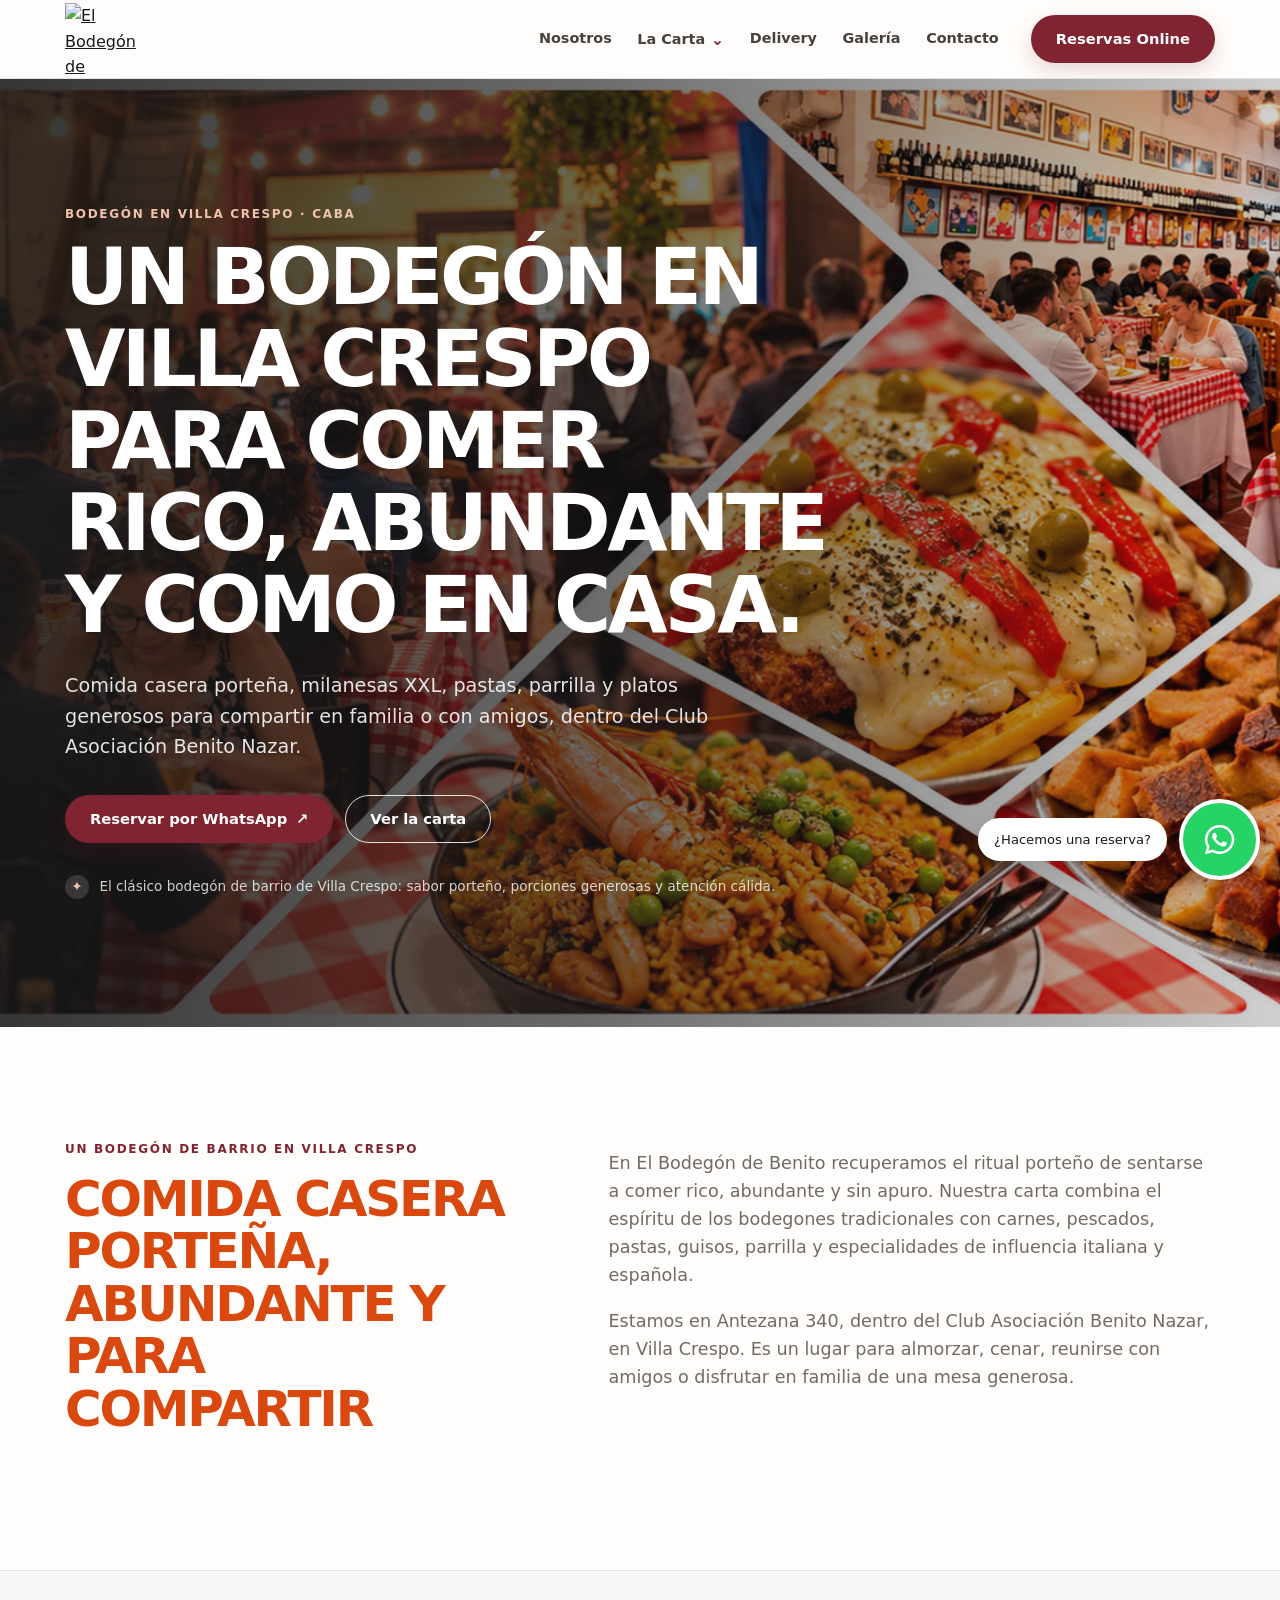
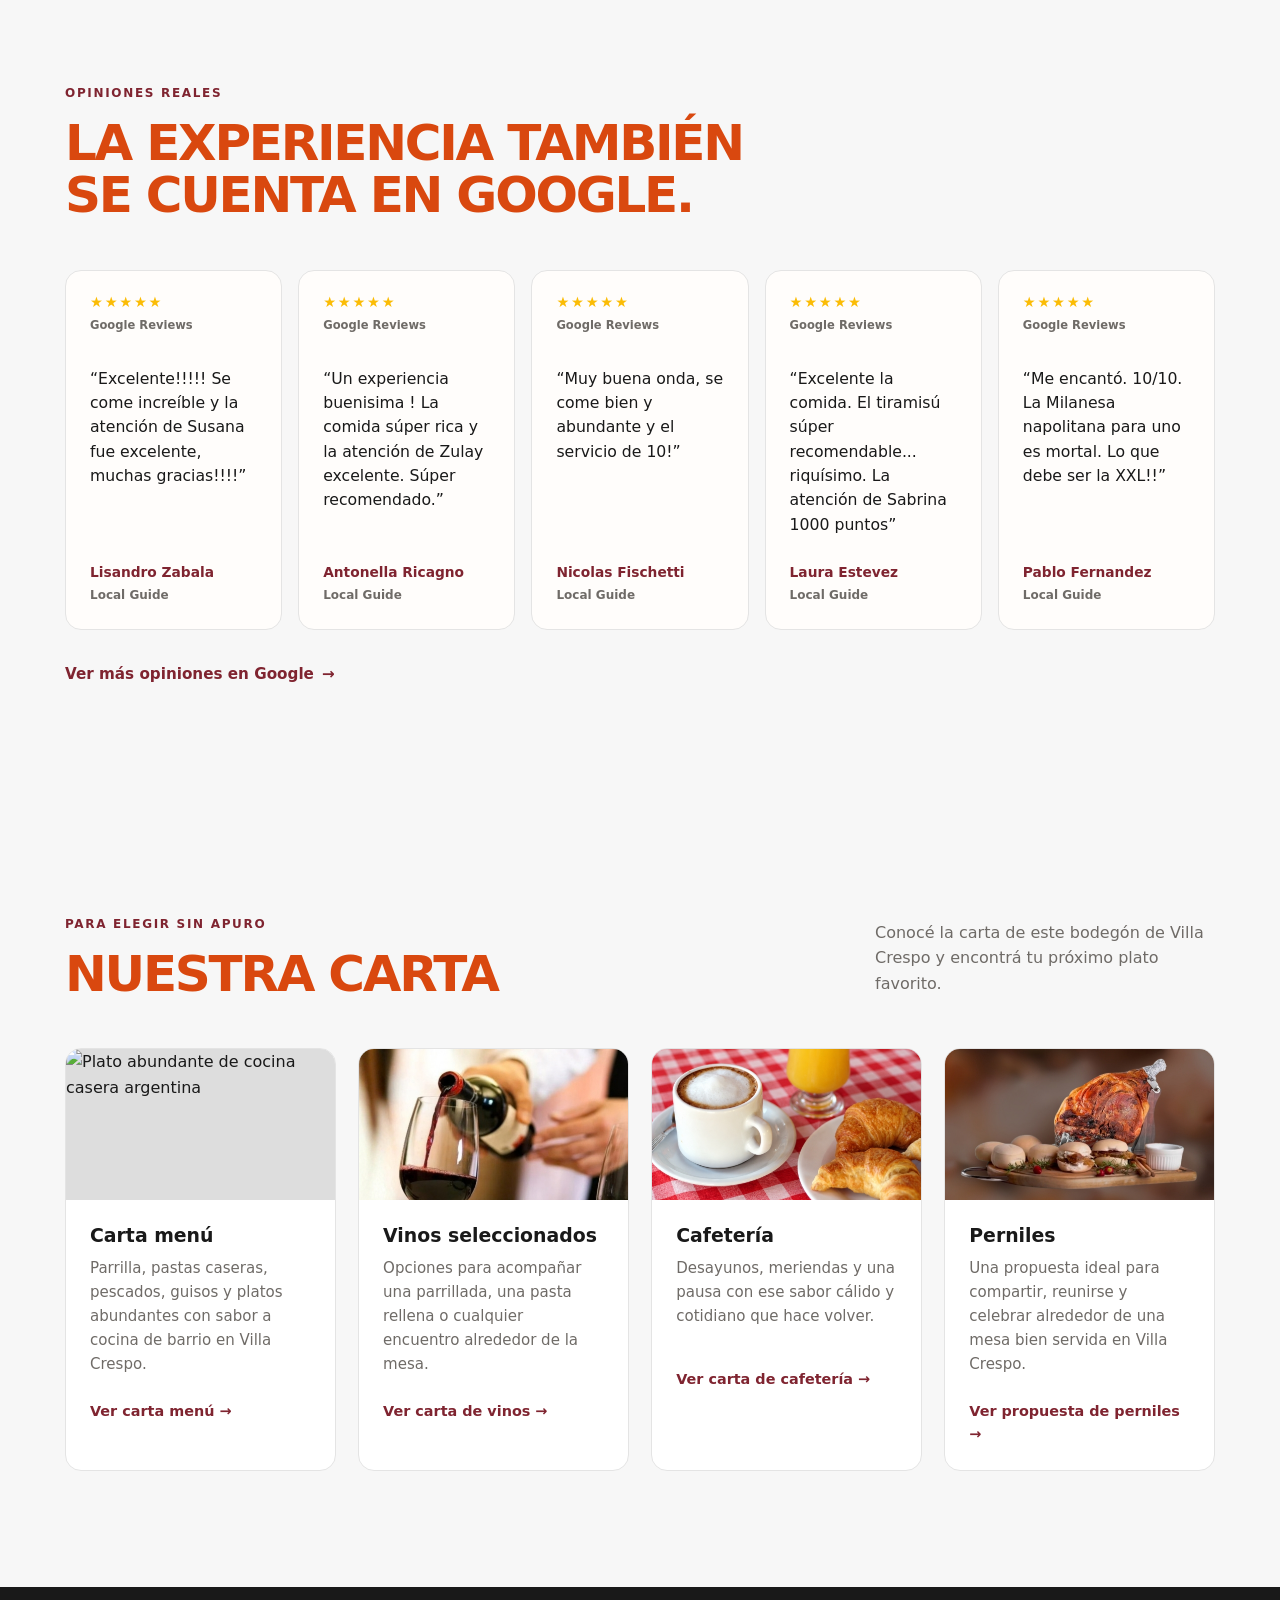
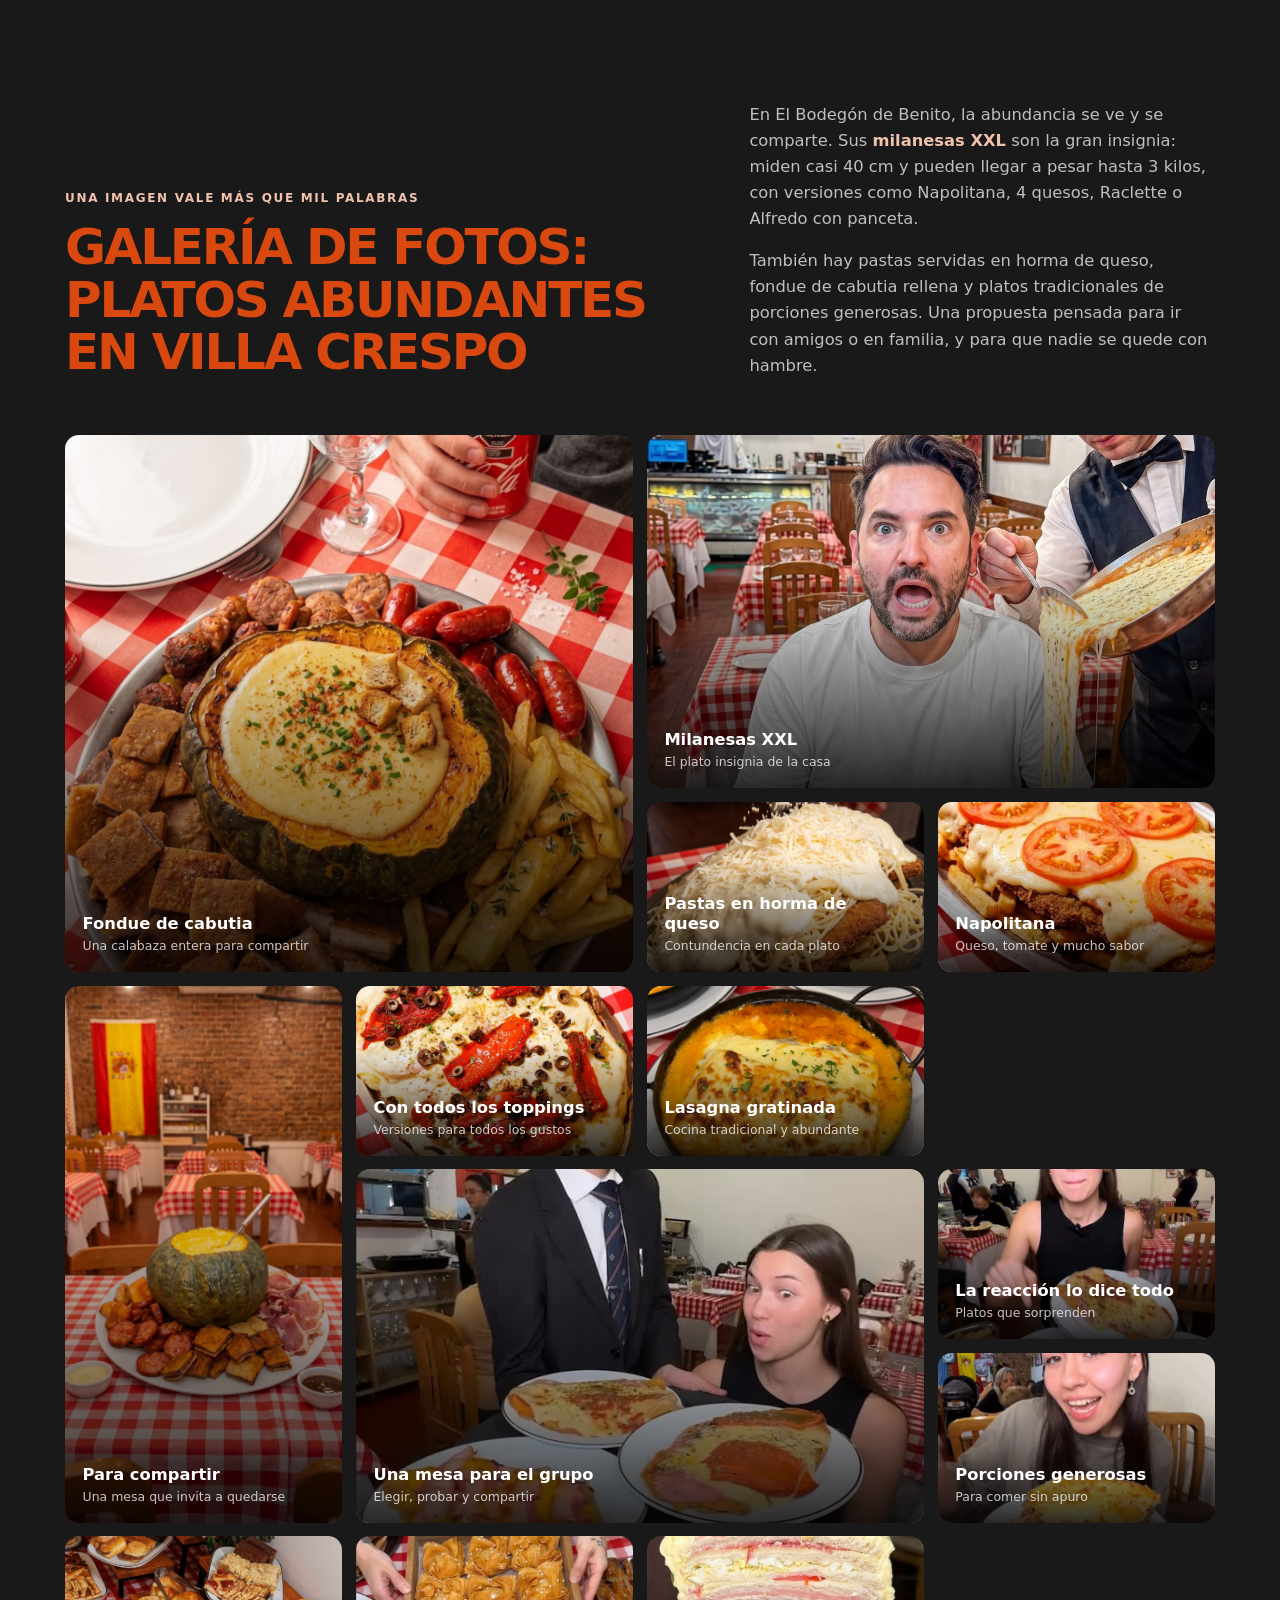
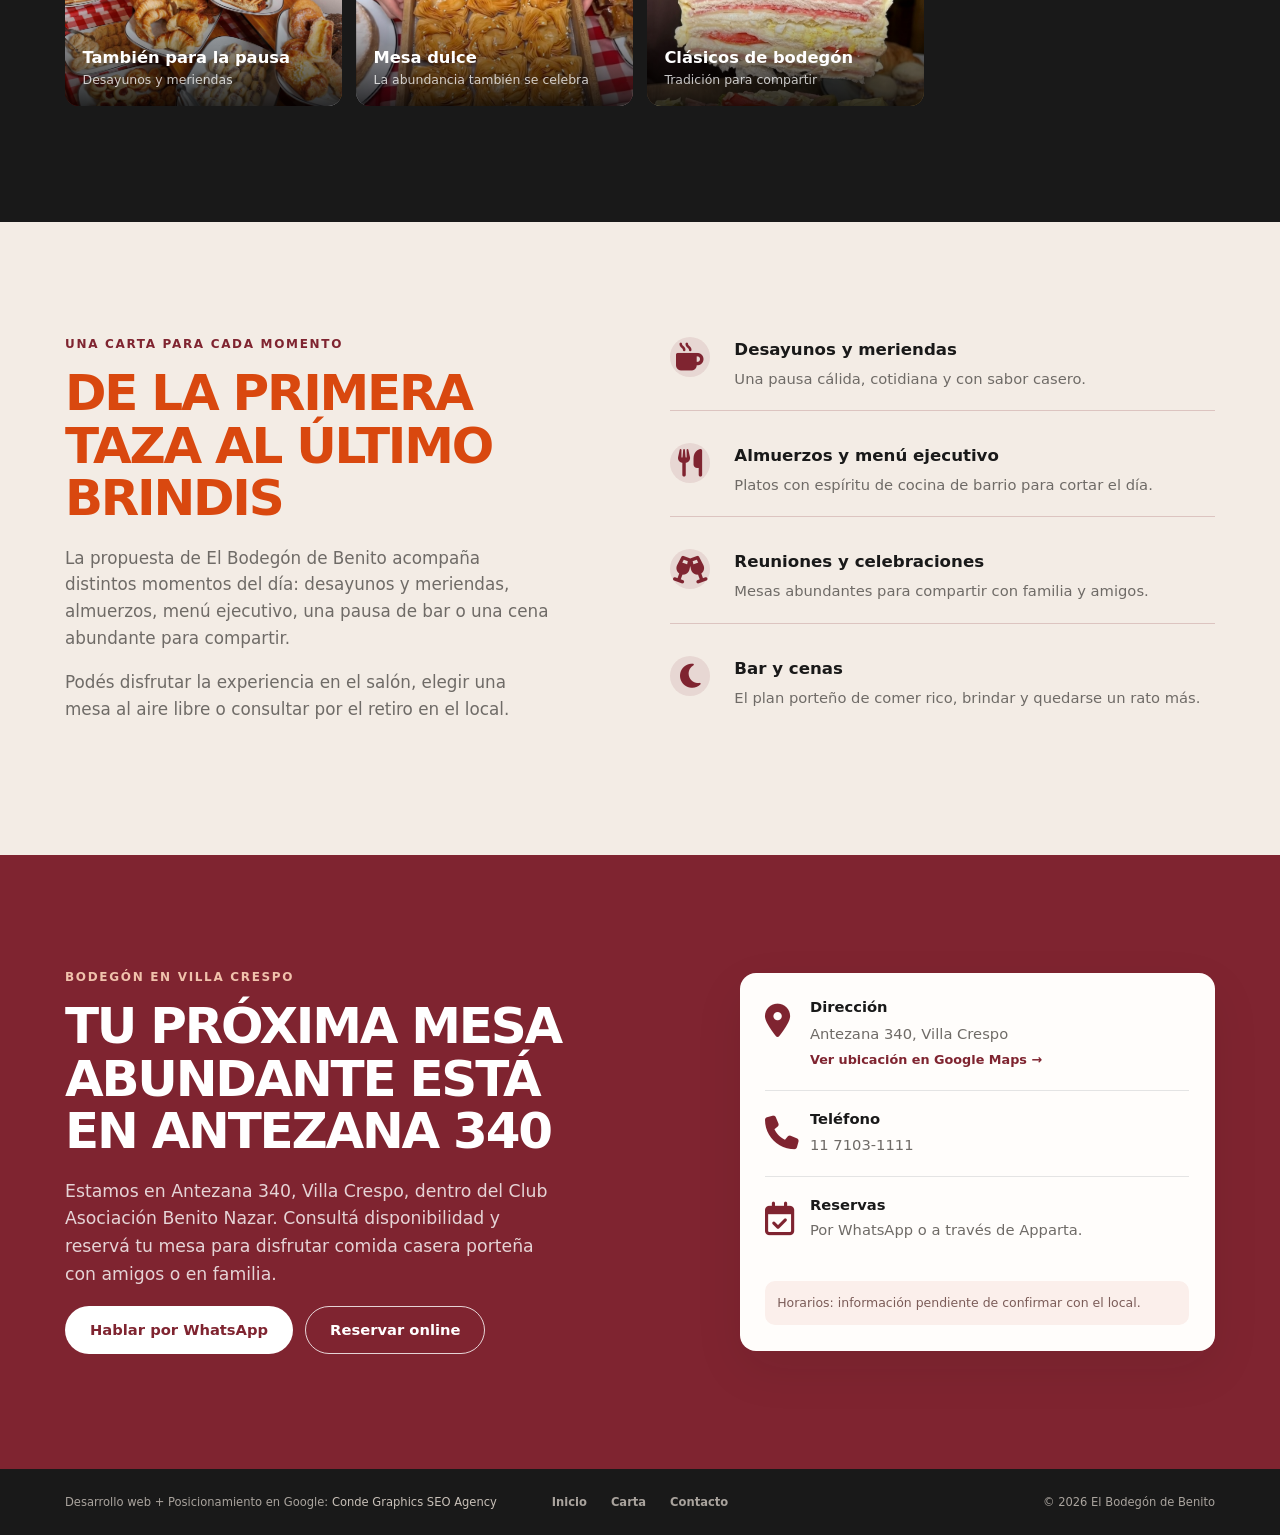
==== index.html @ 40b26fbc "Refine WhatsApp widget icons and footer credits" ====
<!doctype html>
<html lang="es-AR">
<head>
  <meta charset="utf-8">
  <meta name="viewport" content="width=device-width, initial-scale=1">
  <title>Bodegón en Villa Crespo | Cocina porteña | El Bodegón de Benito</title>
  <meta name="description" content="Bodegón en Villa Crespo con comida casera porteña, milanesas XXL, parrilla, pastas y platos abundantes para compartir. Reservá tu mesa.">
  <meta name="robots" content="index, follow">
  <link rel="canonical" href="https://elbodegondebenito.com/">
  <meta property="og:type" content="restaurant">
  <meta property="og:locale" content="es_AR">
  <meta property="og:title" content="El Bodegón de Benito | Bodegón en Villa Crespo">
  <meta property="og:description" content="Comida casera porteña, milanesas XXL y platos abundantes para compartir en Antezana 340, Villa Crespo.">
  <meta property="og:url" content="https://elbodegondebenito.com/">
  <meta property="og:image" content="https://condegraphics.github.io/bodegon-de-benito/img/hero.jpg">
  <meta name="twitter:card" content="summary_large_image">
  <link rel="icon" href="https://elbodegondebenito.com/wp-content/uploads/2026/01/cropped-bodegon-benito-logo-32x32.png" type="image/png">
  <link rel="stylesheet" href="https://cdnjs.cloudflare.com/ajax/libs/font-awesome/6.5.2/css/all.min.css">
  <link rel="stylesheet" href="style.css">
  <script type="application/ld+json">
  {
    "@context": "https://schema.org",
    "@type": "Restaurant",
    "@id": "https://elbodegondebenito.com/#restaurant",
    "name": "El Bodegón de Benito",
    "url": "https://elbodegondebenito.com/",
    "image": "https://condegraphics.github.io/bodegon-de-benito/img/hero.jpg",
    "telephone": "+54 11 7103-1111",
    "address": {
      "@type": "PostalAddress",
      "streetAddress": "Antezana 340",
      "addressLocality": "Villa Crespo",
      "addressRegion": "Buenos Aires",
      "addressCountry": "AR"
    },
    "servesCuisine": ["Cocina argentina", "Cocina porteña", "Parrilla", "Pastas caseras"],
    "priceRange": "$$"
  }
  </script>
</head>
<body>
  <a class="skip-link" href="#contenido">Ir al contenido principal</a>
  <header class="site-header">
    <div class="container header-inner">
      <a class="brand" href="#inicio" aria-label="El Bodegón de Benito, inicio">
        <img src="https://elbodegondebenito.com/wp-content/uploads/2026/01/bodegon-benito-logo.png" alt="El Bodegón de Benito" width="800" height="800">
      </a>
      <nav class="main-nav" aria-label="Navegación principal">
        <a href="#nosotros">Nosotros</a>
        <details class="nav-dropdown">
          <summary>La Carta <span aria-hidden="true">⌄</span></summary>
          <div class="dropdown-menu">
            <a href="https://elbodegondebenito.com/pdf/carta-menu-el-bodegon-benito.pdf" target="_blank" rel="noopener noreferrer">Carta Menú Benito</a>
            <a href="https://elbodegondebenito.com/pdf/carta-vinos-el-bodegon-benito.pdf" target="_blank" rel="noopener noreferrer">Carta de Vinos</a>
            <a href="https://elbodegondebenito.com/pdf/carta-menu-cafeteria.pdf" target="_blank" rel="noopener noreferrer">Carta Cafetería</a>
            <a href="https://elbodegondebenito.com/pdf/perniles-caba.pdf" target="_blank" rel="noopener noreferrer">Perniles Benito</a>
          </div>
        </details>
        <a href="https://menu.tucan.la/ElBodegondeBenitoNazar" target="_blank" rel="noopener noreferrer">Delivery</a>
        <a href="#galeria">Galería</a>
        <a href="#contacto">Contacto</a>
      </nav>
      <a class="button button-primary header-cta" href="https://www.apparta.co/el-bodegon-de-benito-nazar/reservas/" target="_blank" rel="noopener noreferrer">Reservas Online</a>
    </div>
  </header>

  <main id="contenido">
    <section class="hero" id="inicio" aria-labelledby="hero-title" aria-label="El Bodegón de Benito, bodegón en Villa Crespo">
      <div class="container hero-grid">
        <div class="hero-copy">
          <p class="eyebrow">Bodegón en Villa Crespo · CABA</p>
          <h1 id="hero-title">Un bodegón en Villa Crespo para comer rico, abundante y como en casa.</h1>
          <p class="hero-lead">Comida casera porteña, milanesas XXL, pastas, parrilla y platos generosos para compartir en familia o con amigos, dentro del Club Asociación Benito Nazar.</p>
          <div class="button-row">
            <a class="button button-primary" href="https://wa.me/5491171031111?text=Hola%2C%20quiero%20consultar%20por%20una%20reserva." target="_blank" rel="noopener noreferrer">Reservar por WhatsApp <span aria-hidden="true">↗</span></a>
            <a class="button button-outline" href="#carta">Ver la carta</a>
          </div>
          <div class="hero-note"><span class="note-mark" aria-hidden="true">✦</span><span>El clásico bodegón de barrio de Villa Crespo: sabor porteño, porciones generosas y atención cálida.</span></div>
        </div>
      </div>
    </section>

    <section class="intro-section section" id="nosotros" aria-labelledby="nosotros-title">
      <div class="container intro-grid">
        <div>
          <p class="eyebrow">Un bodegón de barrio en Villa Crespo</p>
          <h2 id="nosotros-title">Comida casera porteña, abundante y para compartir</h2>
        </div>
        <div class="intro-copy">
          <p>En El Bodegón de Benito recuperamos el ritual porteño de sentarse a comer rico, abundante y sin apuro. Nuestra carta combina el espíritu de los bodegones tradicionales con carnes, pescados, pastas, guisos, parrilla y especialidades de influencia italiana y española.</p>
          <p>Estamos en Antezana 340, dentro del Club Asociación Benito Nazar, en Villa Crespo. Es un lugar para almorzar, cenar, reunirse con amigos o disfrutar en familia de una mesa generosa.</p>
        </div>
      </div>
    </section>

    <section class="reviews-section section section-muted" id="resenas" aria-labelledby="resenas-title">
      <div class="container">
        <div class="section-heading reviews-heading">
          <div>
            <p class="eyebrow">Opiniones reales</p>
            <h2 id="resenas-title">La experiencia también se cuenta en Google.</h2>
          </div>
        </div>
        <div class="reviews-grid">
          <article class="review-card">
            <div class="review-meta"><span class="review-stars" aria-label="Reseña de Google">★★★★★</span><span>Google Reviews</span></div>
            <blockquote>“Excelente!!!!! Se come increíble y la atención de Susana fue excelente, muchas gracias!!!!”</blockquote>
            <p class="review-author">Lisandro Zabala<span>Local Guide</span></p>
          </article>
          <article class="review-card">
            <div class="review-meta"><span class="review-stars" aria-label="Reseña de Google">★★★★★</span><span>Google Reviews</span></div>
            <blockquote>“Un experiencia buenisima ! La comida súper rica y la atención de Zulay excelente. Súper recomendado.”</blockquote>
            <p class="review-author">Antonella Ricagno<span>Local Guide</span></p>
          </article>
          <article class="review-card">
            <div class="review-meta"><span class="review-stars" aria-label="Reseña de Google">★★★★★</span><span>Google Reviews</span></div>
            <blockquote>“Muy buena onda, se come bien y abundante y el servicio de 10!”</blockquote>
            <p class="review-author">Nicolas Fischetti<span>Local Guide</span></p>
          </article>
          <article class="review-card">
            <div class="review-meta"><span class="review-stars" aria-label="Reseña de Google">★★★★★</span><span>Google Reviews</span></div>
            <blockquote>“Excelente la comida. El tiramisú súper recomendable... riquísimo. La atención de Sabrina 1000 puntos”</blockquote>
            <p class="review-author">Laura Estevez<span>Local Guide</span></p>
          </article>
          <article class="review-card">
            <div class="review-meta"><span class="review-stars" aria-label="Reseña de Google">★★★★★</span><span>Google Reviews</span></div>
            <blockquote>“Me encantó. 10/10. La Milanesa napolitana para uno es mortal. Lo que debe ser la XXL!!”</blockquote>
            <p class="review-author">Pablo Fernandez<span>Local Guide</span></p>
          </article>
        </div>
        <a class="reviews-link" href="https://maps.app.goo.gl/qJv7SMpGzNuw1w7s6" target="_blank" rel="noopener noreferrer">Ver más opiniones en Google <span aria-hidden="true">→</span></a>
      </div>
    </section>

    <section class="menu-section section section-muted" id="carta" aria-labelledby="carta-title">
      <div class="container">
        <div class="section-heading">
          <div>
            <p class="eyebrow">Para elegir sin apuro</p>
            <h2 id="carta-title">Nuestra carta</h2>
          </div>
          <p class="section-heading-text">Conocé la carta de este bodegón de Villa Crespo y encontrá tu próximo plato favorito.</p>
        </div>
        <div class="menu-grid">
          <article class="menu-card">
            <div class="card-image-wrap">
              <img src="https://elbodegondebenito.com/wp-content/uploads/2025/08/boegon-de-benito-caba-21.jpg" alt="Plato abundante de cocina casera argentina" width="1600" height="739" loading="lazy">
            </div>
            <div class="card-content">
              <h3>Carta menú</h3>
              <p>Parrilla, pastas caseras, pescados, guisos y platos abundantes con sabor a cocina de barrio en Villa Crespo.</p>
              <a class="card-link" href="https://elbodegondebenito.com/pdf/carta-menu-el-bodegon-benito.pdf" target="_blank" rel="noopener noreferrer">Ver carta menú <span aria-hidden="true">→</span></a>
            </div>
          </article>
          <article class="menu-card">
            <div class="card-image-wrap">
              <img src="img/3.jpg" alt="Plato de cocina casera para acompañar con vinos" width="1600" height="739" loading="lazy">
            </div>
            <div class="card-content">
              <h3>Vinos seleccionados</h3>
              <p>Opciones para acompañar una parrillada, una pasta rellena o cualquier encuentro alrededor de la mesa.</p>
              <a class="card-link" href="https://elbodegondebenito.com/pdf/carta-vinos-el-bodegon-benito.pdf" target="_blank" rel="noopener noreferrer">Ver carta de vinos <span aria-hidden="true">→</span></a>
            </div>
          </article>
          <article class="menu-card">
            <div class="card-image-wrap">
              <img src="img/2.jpg" alt="Propuesta de cafetería de El Bodegón de Benito" width="1600" height="739" loading="lazy">
            </div>
            <div class="card-content">
              <h3>Cafetería</h3>
              <p>Desayunos, meriendas y una pausa con ese sabor cálido y cotidiano que hace volver.</p>
              <a class="card-link" href="https://elbodegondebenito.com/pdf/carta-menu-cafeteria.pdf" target="_blank" rel="noopener noreferrer">Ver carta de cafetería <span aria-hidden="true">→</span></a>
            </div>
          </article>
          <article class="menu-card menu-card-featured">
            <div class="card-image-wrap">
              <img src="img/1.jpg" alt="Perniles y mesa servida con especialidades del bodegón" width="1600" height="739" loading="lazy">
            </div>
            <div class="card-content">
              <h3>Perniles</h3>
              <p>Una propuesta ideal para compartir, reunirse y celebrar alrededor de una mesa bien servida en Villa Crespo.</p>
              <a class="card-link" href="https://elbodegondebenito.com/pdf/perniles-caba.pdf" target="_blank" rel="noopener noreferrer">Ver propuesta de perniles <span aria-hidden="true">→</span></a>
            </div>
          </article>
        </div>
      </div>
    </section>

    <section class="gallery-section section" id="galeria" aria-labelledby="galeria-title">
      <div class="container">
        <div class="gallery-heading">
          <div>
            <p class="eyebrow">Una imagen vale más que mil palabras</p>
            <h2 id="galeria-title">Galería de fotos: platos abundantes en Villa Crespo</h2>
          </div>
          <div class="gallery-intro">
            <p>En El Bodegón de Benito, la abundancia se ve y se comparte. Sus <strong>milanesas XXL</strong> son la gran insignia: miden casi 40 cm y pueden llegar a pesar hasta 3 kilos, con versiones como Napolitana, 4 quesos, Raclette o Alfredo con panceta.</p>
            <p>También hay pastas servidas en horma de queso, fondue de cabutia rellena y platos tradicionales de porciones generosas. Una propuesta pensada para ir con amigos o en familia, y para que nadie se quede con hambre.</p>
          </div>
        </div>
        <div class="gallery-grid">
          <figure class="gallery-item gallery-item-feature">
            <img src="img/bodegon-de-benito-1.jpg" alt="Fondue de cabutia rellena con queso fundido, papas y carnes para compartir" width="1218" height="2160" loading="lazy">
            <figcaption><strong>Fondue de cabutia</strong><span>Una calabaza entera para compartir</span></figcaption>
          </figure>
          <figure class="gallery-item gallery-item-wide">
            <img src="img/bodegon-de-benito-10.jpg" alt="Milanesa XXL con queso y papas fritas servida en una mesa de bodegón" width="892" height="1588" loading="lazy">
            <figcaption><strong>Milanesas XXL</strong><span>El plato insignia de la casa</span></figcaption>
          </figure>
          <figure class="gallery-item">
            <img src="img/bodegon-de-benito-8.jpg" alt="Milanesa abundante con pastas, papas fritas, salsa y queso rallado" width="1215" height="2160" loading="lazy">
            <figcaption><strong>Pastas en horma de queso</strong><span>Contundencia en cada plato</span></figcaption>
          </figure>
          <figure class="gallery-item">
            <img src="img/bodegon-de-benito-12.jpg" alt="Milanesa napolitana con queso, tomate y papas fritas" width="766" height="1366" loading="lazy">
            <figcaption><strong>Napolitana</strong><span>Queso, tomate y mucho sabor</span></figcaption>
          </figure>
          <figure class="gallery-item gallery-item-tall">
            <img src="img/bodegon-de-benito-9.jpg" alt="Fondue de cabutia rellena presentada en una mesa del bodegón" width="1215" height="2160" loading="lazy">
            <figcaption><strong>Para compartir</strong><span>Una mesa que invita a quedarse</span></figcaption>
          </figure>
          <figure class="gallery-item">
            <img src="img/bodegon-de-benito-5.jpg" alt="Milanesa gratinada con queso, morrones y aceitunas sobre papas fritas" width="1216" height="2160" loading="lazy">
            <figcaption><strong>Con todos los toppings</strong><span>Versiones para todos los gustos</span></figcaption>
          </figure>
          <figure class="gallery-item">
            <img src="img/bodegon-de-benito-7.jpg" alt="Lasagna gratinada servida en cazuela sobre mantel de cuadros" width="1215" height="2160" loading="lazy">
            <figcaption><strong>Lasagna gratinada</strong><span>Cocina tradicional y abundante</span></figcaption>
          </figure>
          <figure class="gallery-item gallery-item-wide">
            <img src="img/bodegon-de-benito-3.jpg" alt="Variedad de milanesas y platos abundantes servidos en el salón" width="640" height="1136" loading="lazy">
            <figcaption><strong>Una mesa para el grupo</strong><span>Elegir, probar y compartir</span></figcaption>
          </figure>
          <figure class="gallery-item">
            <img src="img/bodegon-de-benito-4.jpg" alt="Comensal mostrando una milanesa abundante en el salón del bodegón" width="640" height="1136" loading="lazy">
            <figcaption><strong>La reacción lo dice todo</strong><span>Platos que sorprenden</span></figcaption>
          </figure>
          <figure class="gallery-item">
            <img src="img/bodegon-de-benito-2.jpg" alt="Comensal disfrutando una porción abundante de lasagna" width="640" height="1136" loading="lazy">
            <figcaption><strong>Porciones generosas</strong><span>Para comer sin apuro</span></figcaption>
          </figure>
          <figure class="gallery-item">
            <img src="img/bodegon-de-benito-6.jpg" alt="Mesa de pastelería y productos de cafetería de El Bodegón de Benito" width="1216" height="2160" loading="lazy">
            <figcaption><strong>También para la pausa</strong><span>Desayunos y meriendas</span></figcaption>
          </figure>
          <figure class="gallery-item">
            <img src="img/bodegon-de-benito-11.jpg" alt="Mesa dulce con torta, masas y croissants para compartir" width="720" height="1280" loading="lazy">
            <figcaption><strong>Mesa dulce</strong><span>La abundancia también se celebra</span></figcaption>
          </figure>
          <figure class="gallery-item">
            <img src="img/bodegon-de-benito-13.jpg" alt="Torre de sándwich de miga con varias capas y rellenos" width="766" height="1366" loading="lazy">
            <figcaption><strong>Clásicos de bodegón</strong><span>Tradición para compartir</span></figcaption>
          </figure>
        </div>
      </div>
    </section>

    <section class="occasions-section section" aria-labelledby="ocasiones-title">
      <div class="container occasions-grid">
        <div class="occasions-copy">
          <p class="eyebrow">Una carta para cada momento</p>
          <h2 id="ocasiones-title">De la primera taza al último brindis</h2>
          <p>La propuesta de El Bodegón de Benito acompaña distintos momentos del día: desayunos y meriendas, almuerzos, menú ejecutivo, una pausa de bar o una cena abundante para compartir.</p>
          <p>Podés disfrutar la experiencia en el salón, elegir una mesa al aire libre o consultar por el retiro en el local.</p>
        </div>
        <div class="occasion-list" aria-label="Momentos para visitar el bodegón">
          <div class="occasion-item"><span aria-hidden="true"><i class="fa-solid fa-mug-hot"></i></span><div><strong>Desayunos y meriendas</strong><p>Una pausa cálida, cotidiana y con sabor casero.</p></div></div>
          <div class="occasion-item"><span aria-hidden="true"><i class="fa-solid fa-utensils"></i></span><div><strong>Almuerzos y menú ejecutivo</strong><p>Platos con espíritu de cocina de barrio para cortar el día.</p></div></div>
          <div class="occasion-item"><span aria-hidden="true"><i class="fa-solid fa-champagne-glasses"></i></span><div><strong>Reuniones y celebraciones</strong><p>Mesas abundantes para compartir con familia y amigos.</p></div></div>
          <div class="occasion-item"><span aria-hidden="true"><i class="fa-solid fa-moon"></i></span><div><strong>Bar y cenas</strong><p>El plan porteño de comer rico, brindar y quedarse un rato más.</p></div></div>
        </div>
      </div>
    </section>

    <section class="contact-section section" id="contacto" aria-labelledby="contacto-title">
      <div class="container contact-grid">
        <div class="contact-copy">
          <p class="eyebrow">Bodegón en Villa Crespo</p>
          <h2 id="contacto-title">Tu próxima mesa abundante está en Antezana 340</h2>
          <p>Estamos en Antezana 340, Villa Crespo, dentro del Club Asociación Benito Nazar. Consultá disponibilidad y reservá tu mesa para disfrutar comida casera porteña con amigos o en familia.</p>
          <div class="contact-actions">
            <a class="button button-primary" href="https://wa.me/5491171031111?text=Hola%2C%20quiero%20hacer%20una%20reserva%20en%20El%20Bodeg%C3%B3n%20de%20Benito." target="_blank" rel="noopener noreferrer">Hablar por WhatsApp</a>
            <a class="button button-outline" href="https://www.apparta.co/el-bodegon-de-benito-nazar/reservas" target="_blank" rel="noopener noreferrer">Reservar online</a>
          </div>
        </div>
        <div class="contact-card">
          <div class="contact-item">
            <span class="contact-icon" aria-hidden="true"><i class="fa-solid fa-location-dot"></i></span>
            <div><h3>Dirección</h3><a href="https://maps.app.goo.gl/xwV9aootHxYjoxeT6" target="_blank" rel="noopener noreferrer">Antezana 340, Villa Crespo<br><span>Ver ubicación en Google Maps →</span></a></div>
          </div>
          <div class="contact-item">
            <span class="contact-icon" aria-hidden="true"><i class="fa-solid fa-phone"></i></span>
            <div><h3>Teléfono</h3><a href="tel:+541171031111">11 7103-1111</a></div>
          </div>
          <div class="contact-item">
            <span class="contact-icon" aria-hidden="true"><i class="fa-regular fa-calendar-check"></i></span>
            <div><h3>Reservas</h3><p>Por WhatsApp o a través de Apparta.</p></div>
          </div>
          <p class="schedule-note">Horarios: información pendiente de confirmar con el local.</p>
        </div>
      </div>
    </section>
  </main>

  <footer class="site-footer">
    <div class="container footer-inner">
      <p class="footer-credit">Desarrollo web + Posicionamiento en Google: <a href="https://www.condegraphics.com/" target="_blank" rel="noopener noreferrer">Conde Graphics SEO Agency</a></p>
      <div class="footer-links"><a href="#inicio">Inicio</a><a href="#carta">Carta</a><a href="#contacto">Contacto</a></div>
      <p class="copyright">© 2026 El Bodegón de Benito</p>
    </div>
  </footer>
  <a class="whatsapp-float" href="https://wa.me/5491171031111?text=Hola%2C%20quiero%20hacer%20una%20reserva%20en%20El%20Bodeg%C3%B3n%20de%20Benito." target="_blank" rel="noopener noreferrer" aria-label="Hacer una reserva por WhatsApp"><span class="whatsapp-label">¿Hacemos una reserva?</span><span class="whatsapp-circle" aria-hidden="true"><i class="fa-brands fa-whatsapp"></i></span></a>
  <script>
    document.addEventListener('click', function (event) {
      document.querySelectorAll('.nav-dropdown[open]').forEach(function (menu) {
        if (!menu.contains(event.target)) menu.removeAttribute('open');
      });
    });
    document.querySelectorAll('.dropdown-menu a').forEach(function (link) {
      link.addEventListener('click', function () {
        this.closest('.nav-dropdown').removeAttribute('open');
      });
    });
    document.addEventListener('keydown', function (event) {
      if (event.key === 'Escape') {
        document.querySelectorAll('.nav-dropdown[open]').forEach(function (menu) {
          menu.removeAttribute('open');
          menu.querySelector('summary').focus();
        });
      }
    });
  </script>
</body>
</html>
---- style.css ----
:root {
  --wine: #7f2430;
  --wine-dark: #5d1822;
  --ink: #191919;
  --muted: #6f6b67;
  --paper: #fffdfb;
  --soft: #f7f7f7;
  --line: #e4e4e4;
  --cream: #f3ece5;
  --white: #ffffff;
  --radius-lg: 24px;
  --radius-md: 16px;
  --shadow-soft: 0 18px 50px rgba(25, 25, 25, .08);
  --container: 1150px;
  --font: system-ui, -apple-system, BlinkMacSystemFont, "Segoe UI", Roboto, sans-serif;
}

* { box-sizing: border-box; }
html { scroll-behavior: smooth; }
body { margin: 0; color: var(--ink); background: var(--paper); font-family: var(--font); line-height: 1.6; }
img { display: block; max-width: 100%; }
a { color: inherit; }
.container { width: min(100% - 3rem, var(--container)); margin: 0 auto; }
.skip-link { position: fixed; top: -100px; left: 1rem; z-index: 300; padding: .7rem 1rem; color: var(--white); background: var(--ink); border-radius: 0 0 8px 8px; }
.skip-link:focus { top: 0; }

.site-header { position: sticky; top: 0; z-index: 100; background: rgba(255, 253, 251, .94); border-bottom: 1px solid var(--line); backdrop-filter: blur(12px); }
.header-inner { min-height: 78px; display: flex; align-items: center; gap: 2rem; }
.brand { display: inline-flex; align-items: center; width: 72px; flex: 0 0 72px; }
.brand img { width: 72px; height: 72px; object-fit: contain; }
.main-nav { display: flex; align-items: center; justify-content: center; gap: clamp(1rem, 2vw, 2rem); margin-left: auto; }
.main-nav a, .footer-links a, .nav-dropdown summary { text-decoration: none; font-size: .9rem; font-weight: 650; }
.main-nav a { color: #45413e; }
.main-nav a:hover, .main-nav a:focus-visible, .footer-links a:hover, .footer-links a:focus-visible, .nav-dropdown summary:hover { color: var(--wine); }
.nav-dropdown { position: relative; }
.nav-dropdown summary { display: inline-flex; align-items: center; gap: .35rem; color: #45413e; cursor: pointer; list-style: none; }
.nav-dropdown summary::-webkit-details-marker { display: none; }
.nav-dropdown summary span { color: var(--wine); font-size: 1rem; line-height: 1; transition: transform .2s ease; }
.nav-dropdown[open] summary span { transform: rotate(180deg); }
.dropdown-menu { position: absolute; top: calc(100% + 1rem); left: 50%; display: grid; min-width: 220px; padding: .5rem; background: var(--paper); border: 1px solid var(--line); border-radius: 12px; box-shadow: var(--shadow-soft); transform: translateX(-50%); }
.dropdown-menu a { padding: .7rem .8rem; border-radius: 8px; white-space: nowrap; }
.dropdown-menu a:hover, .dropdown-menu a:focus-visible { color: var(--wine); background: var(--soft); }

.button { display: inline-flex; align-items: center; justify-content: center; gap: .55rem; min-height: 48px; padding: .82rem 1.5rem; border: 1.5px solid transparent; border-radius: 9999px; font-size: .92rem; font-weight: 750; line-height: 1.2; text-decoration: none; transition: transform .2s ease, background-color .2s ease, border-color .2s ease, color .2s ease, box-shadow .2s ease; }
.button:hover { transform: translateY(-2px); }
.button:focus-visible, a:focus-visible { outline: 3px solid rgba(127, 36, 48, .35); outline-offset: 3px; }
.button-primary { color: var(--white); background: var(--wine); box-shadow: 0 8px 20px rgba(127, 36, 48, .18); }
.button-primary:hover { background: var(--wine-dark); }
.button-outline { color: var(--ink); background: transparent; border-color: var(--ink); }
.button-outline:hover { color: var(--white); background: var(--ink); }

.hero { position: relative; display: grid; min-height: 720px; align-items: center; padding: clamp(5rem, 10vw, 9rem) 0; color: var(--white); background: linear-gradient(90deg, rgba(25,25,25,.88) 0%, rgba(25,25,25,.64) 46%, rgba(25,25,25,.2) 100%), url("img/hero.jpg") center / cover no-repeat; }
.hero-grid { position: relative; z-index: 1; display: grid; grid-template-columns: minmax(0, 780px); align-items: center; }
.hero-copy { max-width: 780px; }
.eyebrow { margin: 0 0 1rem; color: var(--wine); font-size: .75rem; font-weight: 800; letter-spacing: .14em; line-height: 1.2; text-transform: uppercase; }
h1, h2, h3, p { margin-top: 0; }
h1, h2 { letter-spacing: -.045em; line-height: 1.05; text-transform: uppercase; }
h1 { max-width: 780px; margin-bottom: 1.5rem; font-size: 78px; font-weight: 800; }
h2 { margin-bottom: 1.25rem; color: #D9480F; font-size: 50px; font-weight: 800; }
h3 { margin-bottom: .5rem; font-size: 1.18rem; line-height: 1.25; }
.hero .eyebrow { color: #f0c2ac; }
.hero-lead { max-width: 650px; margin-bottom: 2rem; color: rgba(255,255,255,.88); font-size: clamp(1.05rem, 1.5vw, 1.2rem); }
.button-row, .contact-actions { display: flex; flex-wrap: wrap; gap: .75rem; }
.hero .button-outline { color: var(--white); border-color: rgba(255,255,255,.85); }
.hero .button-outline:hover { color: var(--ink); background: var(--white); }
.hero-note { display: flex; align-items: center; gap: .65rem; margin-top: 2rem; color: rgba(255,255,255,.8); font-size: .85rem; }
.note-mark { display: inline-grid; width: 24px; height: 24px; place-items: center; color: #f0c2ac; background: rgba(255,255,255,.14); border-radius: 50%; }

.section { padding: clamp(4.5rem, 9vw, 8.5rem) 0; }
.intro-grid { display: grid; grid-template-columns: minmax(0, .8fr) minmax(0, 1.1fr); gap: clamp(2rem, 8vw, 9rem); align-items: start; }
.intro-grid h2 { max-width: 460px; }
.intro-copy { max-width: 620px; padding-top: .4rem; color: var(--muted); font-size: 1.1rem; }
.intro-copy p + p { margin-top: 1rem; }
.section-muted { background: var(--soft); }
.reviews-section { border-top: 1px solid var(--line); }
.reviews-heading { align-items: start; }
.reviews-heading h2 { max-width: 680px; }
.reviews-grid { display: grid; grid-template-columns: repeat(5, minmax(0, 1fr)); gap: 1rem; }
.review-card { display: flex; min-height: 290px; flex-direction: column; padding: 1.5rem; background: var(--paper); border: 1px solid var(--line); border-radius: var(--radius-md); }
.review-meta { display: flex; flex-direction: column; gap: .45rem; margin-bottom: 2rem; color: var(--muted); font-size: .72rem; font-weight: 700; }
.review-stars { color: #FBBC05; font-size: .9rem; letter-spacing: .12em; line-height: 1; }
.review-card blockquote { margin: 0 0 1.5rem; color: var(--ink); font-size: .98rem; line-height: 1.55; }
.review-author { display: flex; margin: auto 0 0; flex-direction: column; color: var(--wine); font-size: .86rem; font-weight: 800; }
.review-author span { margin-top: .2rem; color: var(--muted); font-family: system-ui, -apple-system, BlinkMacSystemFont, "Segoe UI", Roboto, sans-serif; font-size: 12px; font-style: normal; font-weight: 700; }
.reviews-link { display: inline-flex; align-items: center; gap: .5rem; margin-top: 2rem; color: var(--wine); font-size: .95rem; font-weight: 800; text-decoration: none; }
.reviews-link:hover { color: var(--wine-dark); text-decoration: underline; text-underline-offset: .2em; }
.section-heading { display: flex; justify-content: space-between; align-items: end; gap: 2rem; margin-bottom: 3rem; }
.section-heading h2 { margin-bottom: 0; }
.section-heading-text { max-width: 340px; margin-bottom: .25rem; color: var(--muted); }
.menu-grid { display: grid; grid-template-columns: repeat(auto-fit, minmax(260px, 1fr)); gap: 1.4rem; }
.menu-card { overflow: hidden; background: var(--white); border: 1px solid var(--line); border-radius: var(--radius-md); transition: transform .2s ease, box-shadow .2s ease; }
.menu-card:hover { transform: translateY(-5px); box-shadow: var(--shadow-soft); }
.card-image-wrap { position: relative; overflow: hidden; aspect-ratio: 16 / 9; background: #ddd; }
.card-image-wrap img { width: 100%; height: 100%; object-fit: cover; transition: transform .4s ease; }
.menu-card:hover .card-image-wrap img { transform: scale(1.04); }
.card-content { display: flex; min-height: 215px; flex-direction: column; padding: 1.5rem; }
.card-content p { margin-bottom: 1.5rem; color: var(--muted); font-size: .94rem; }
.card-link { margin-top: auto; color: var(--wine); font-size: .9rem; font-weight: 800; text-decoration: none; }
.card-link:hover { color: var(--wine-dark); }

.occasions-section { background: var(--cream); }
.occasions-grid { display: grid; grid-template-columns: minmax(0, .9fr) minmax(320px, 1fr); align-items: start; gap: clamp(3rem, 9vw, 9rem); }
.occasions-copy { max-width: 560px; }
.occasions-copy p:not(.eyebrow) { max-width: 520px; color: var(--muted); font-size: 1.05rem; }
.occasions-copy p + p { margin-top: 1rem; }
.occasion-list { display: grid; gap: .75rem; }
.occasion-item { display: grid; grid-template-columns: 3rem 1fr; align-items: start; gap: 1rem; padding: 1.25rem 0; border-bottom: 1px solid rgba(127,36,48,.2); }
.occasion-item:first-child { padding-top: 0; }
.occasion-item:last-child { border-bottom: 0; }
.occasion-item > span { display: grid; width: 2.5rem; height: 2.5rem; place-items: center; color: var(--wine); background: rgba(127,36,48,.1); border-radius: 50%; font-size: 1.725rem; }
.occasion-item strong { display: block; margin-bottom: .2rem; font-size: 1.04rem; }
.occasion-item p { margin: 0; color: var(--muted); font-size: .92rem; }

.gallery-section { background: var(--ink); color: var(--white); }
.gallery-heading { display: grid; grid-template-columns: minmax(0, 1fr) minmax(300px, .8fr); align-items: end; gap: clamp(2rem, 8vw, 8rem); margin-bottom: 3.5rem; }
.gallery-heading .eyebrow { color: #f0c2ac; }
.gallery-heading h2 { max-width: 700px; margin-bottom: 0; }
.gallery-intro { max-width: 500px; color: rgba(255,255,255,.72); font-size: 1.02rem; }
.gallery-intro p { margin-bottom: 1rem; }
.gallery-intro p:last-child { margin-bottom: 0; }
.gallery-intro strong { color: #f0c2ac; }
.gallery-grid { display: grid; grid-template-columns: repeat(4, minmax(0, 1fr)); grid-auto-rows: 170px; gap: .85rem; }
.gallery-item { position: relative; min-height: 0; margin: 0; overflow: hidden; background: #2a2725; border-radius: 14px; }
.gallery-item-feature { grid-column: span 2; grid-row: span 3; }
.gallery-item-wide { grid-column: span 2; grid-row: span 2; }
.gallery-item-tall { grid-row: span 3; }
.gallery-item img { width: 100%; height: 100%; object-fit: cover; transition: transform .5s ease, filter .5s ease; }
.gallery-item::after { position: absolute; inset: 35% 0 0; background: linear-gradient(transparent, rgba(0,0,0,.82)); content: ""; pointer-events: none; }
.gallery-item figcaption { position: absolute; right: 1.1rem; bottom: 1rem; left: 1.1rem; z-index: 1; display: grid; gap: .15rem; }
.gallery-item figcaption strong { font-size: 1.02rem; line-height: 1.2; }
.gallery-item figcaption span { color: rgba(255,255,255,.76); font-size: .78rem; }
.gallery-item:hover img { transform: scale(1.05); filter: saturate(1.08); }

.contact-section { background: var(--wine); color: var(--white); }
.contact-grid { display: grid; grid-template-columns: minmax(0, 1fr) minmax(320px, .85fr); align-items: center; gap: clamp(3rem, 9vw, 9rem); }
.contact-copy { max-width: 560px; }
.contact-copy .eyebrow { color: #f0c2ac; }
.contact-section h2 { color: var(--white); }
.contact-copy p:not(.eyebrow) { max-width: 500px; color: rgba(255,255,255,.8); font-size: 1.08rem; }
.contact-section .button-primary { color: var(--wine); background: var(--white); box-shadow: none; }
.contact-section .button-primary:hover { background: #f5e9e2; }
.contact-section .button-outline { color: var(--white); border-color: rgba(255,255,255,.8); }
.contact-section .button-outline:hover { color: var(--wine); background: var(--white); }
.contact-card { padding: 1.6rem; color: var(--ink); background: var(--paper); border-radius: var(--radius-md); box-shadow: var(--shadow-soft); }
.contact-item { display: grid; grid-template-columns: 2rem 1fr; gap: .8rem; padding: 1.15rem 0; border-bottom: 1px solid var(--line); }
.contact-item:first-child { padding-top: 0; }
.contact-item:last-of-type { border-bottom: 0; }
.contact-item h3 { margin-bottom: .25rem; font-size: .92rem; }
.contact-item p, .contact-item a { margin: 0; color: var(--muted); font-size: .92rem; text-decoration: none; }
.contact-item a:hover { color: var(--wine); }
.contact-item a span { color: var(--wine); font-size: .8rem; font-weight: 700; }
.contact-icon { color: var(--wine); font-size: 2.1rem; line-height: 1.4; }
.schedule-note { margin: 1.25rem 0 0; padding: .75rem; color: #7b5c58; background: #fbefeb; border-radius: 10px; font-size: .78rem; }

.site-footer { padding: 1.5rem 0; color: #a9a39d; background: var(--ink); }
.footer-inner { display: grid; grid-template-columns: 1fr auto 1fr; align-items: center; gap: 2rem; }
.footer-inner p { margin: 0; font-size: .72rem; }
.footer-credit a { color: #c8c0b8; text-decoration: none; }
.footer-credit a:hover { color: var(--white); }
.footer-links { display: flex; justify-content: center; gap: 1.5rem; }
.footer-links a { color: #a9a39d; font-size: .72rem; }
.copyright { text-align: right; }
.whatsapp-float { position: fixed; right: 1.25rem; bottom: 1.25rem; z-index: 90; display: flex; align-items: center; gap: .75rem; color: var(--ink); text-decoration: none; }
.whatsapp-label { padding: .7rem 1rem; background: var(--white); border-radius: 9999px; box-shadow: 0 8px 24px rgba(0,0,0,.12); font-size: .82rem; font-weight: 500; white-space: nowrap; }
.whatsapp-circle { display: grid; width: 81px; height: 81px; place-items: center; color: var(--white); background: #25D366; border: 4px solid var(--white); border-radius: 50%; box-shadow: 0 8px 24px rgba(0,0,0,.2); font-size: 2.1rem; transition: background-color .2s ease, transform .2s ease; }
.whatsapp-float:hover .whatsapp-circle { background: #1da851; transform: translateY(-2px); }

@media (max-width: 1024px) {
  .hero { min-height: 650px; }
  h1 { font-size: 64px; }
  h2 { font-size: 50px; }
  .intro-grid, .contact-grid { gap: 3rem; }
  .reviews-grid { grid-template-columns: repeat(2, minmax(0, 1fr)); }
  .occasions-grid { gap: 3rem; }
  .gallery-heading { gap: 3rem; }
  .gallery-grid { grid-template-columns: repeat(3, minmax(0, 1fr)); }
}

@media (max-width: 768px) {
  .container { width: min(100% - 2rem, var(--container)); }
  .site-header { position: static; }
  .header-inner { min-height: auto; flex-wrap: wrap; gap: .75rem 1rem; padding: .65rem 0; }
  .brand, .brand img { width: 58px; height: 58px; }
  .main-nav { order: 3; width: 100%; justify-content: space-between; gap: .55rem; padding: .5rem 0 .25rem; border-top: 1px solid var(--line); }
  .main-nav a, .footer-links a, .nav-dropdown summary { font-size: .73rem; }
  .dropdown-menu { position: fixed; top: 126px; left: 1rem; right: 1rem; min-width: 0; transform: none; }
  .header-cta { margin-left: auto; min-height: 42px; padding: .65rem 1rem; }
  .hero { min-height: 620px; padding: 4.5rem 0; background-position: 58% center; }
  .hero-grid, .intro-grid, .contact-grid { grid-template-columns: 1fr; }
  .occasions-grid { grid-template-columns: 1fr; }
  .gallery-heading { grid-template-columns: 1fr; gap: 1.5rem; }
  h1 { font-size: 30.8px; }
  h2 { font-size: 35px; }
  .section-heading { display: block; }
  .section-heading-text { margin-top: 1rem; }
  .reviews-grid { grid-template-columns: 1fr; }
  .review-card { min-height: auto; }
  .gallery-grid { grid-template-columns: repeat(2, minmax(0, 1fr)); grid-auto-rows: 180px; }
  .gallery-item-feature, .gallery-item-wide { grid-column: span 2; }
  .gallery-item-tall { grid-row: span 2; }
  .card-content { min-height: auto; }
  .footer-inner { grid-template-columns: 1fr; gap: .75rem; }
  .footer-links { justify-content: flex-start; }
  .copyright { text-align: left; }
  .whatsapp-float { right: .85rem; bottom: .85rem; gap: .5rem; }
  .whatsapp-label { padding: .6rem .8rem; font-size: .74rem; }
  .whatsapp-circle { width: 68px; height: 68px; font-size: 1.75rem; }
}

@media (prefers-reduced-motion: reduce) {
  html { scroll-behavior: auto; }
  *, *::before, *::after { transition-duration: .01ms !important; animation-duration: .01ms !important; animation-iteration-count: 1 !important; }
}
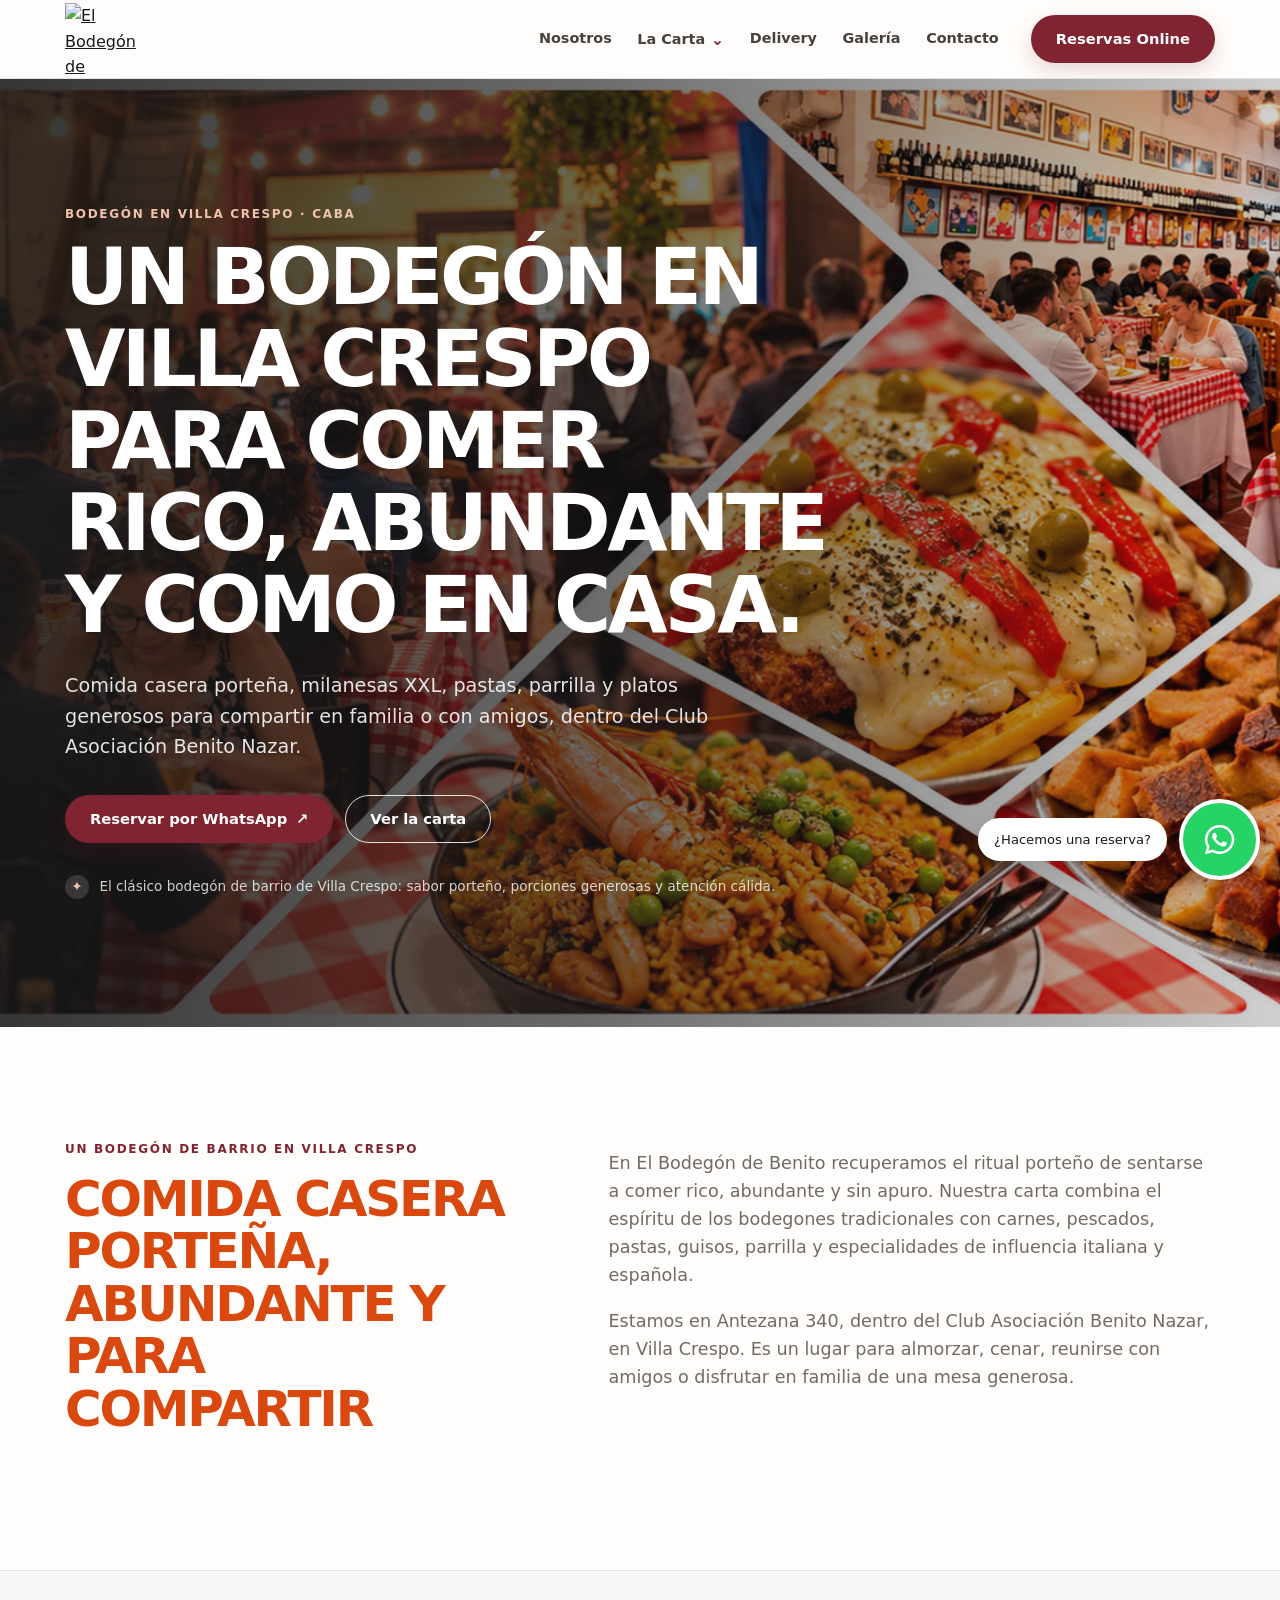
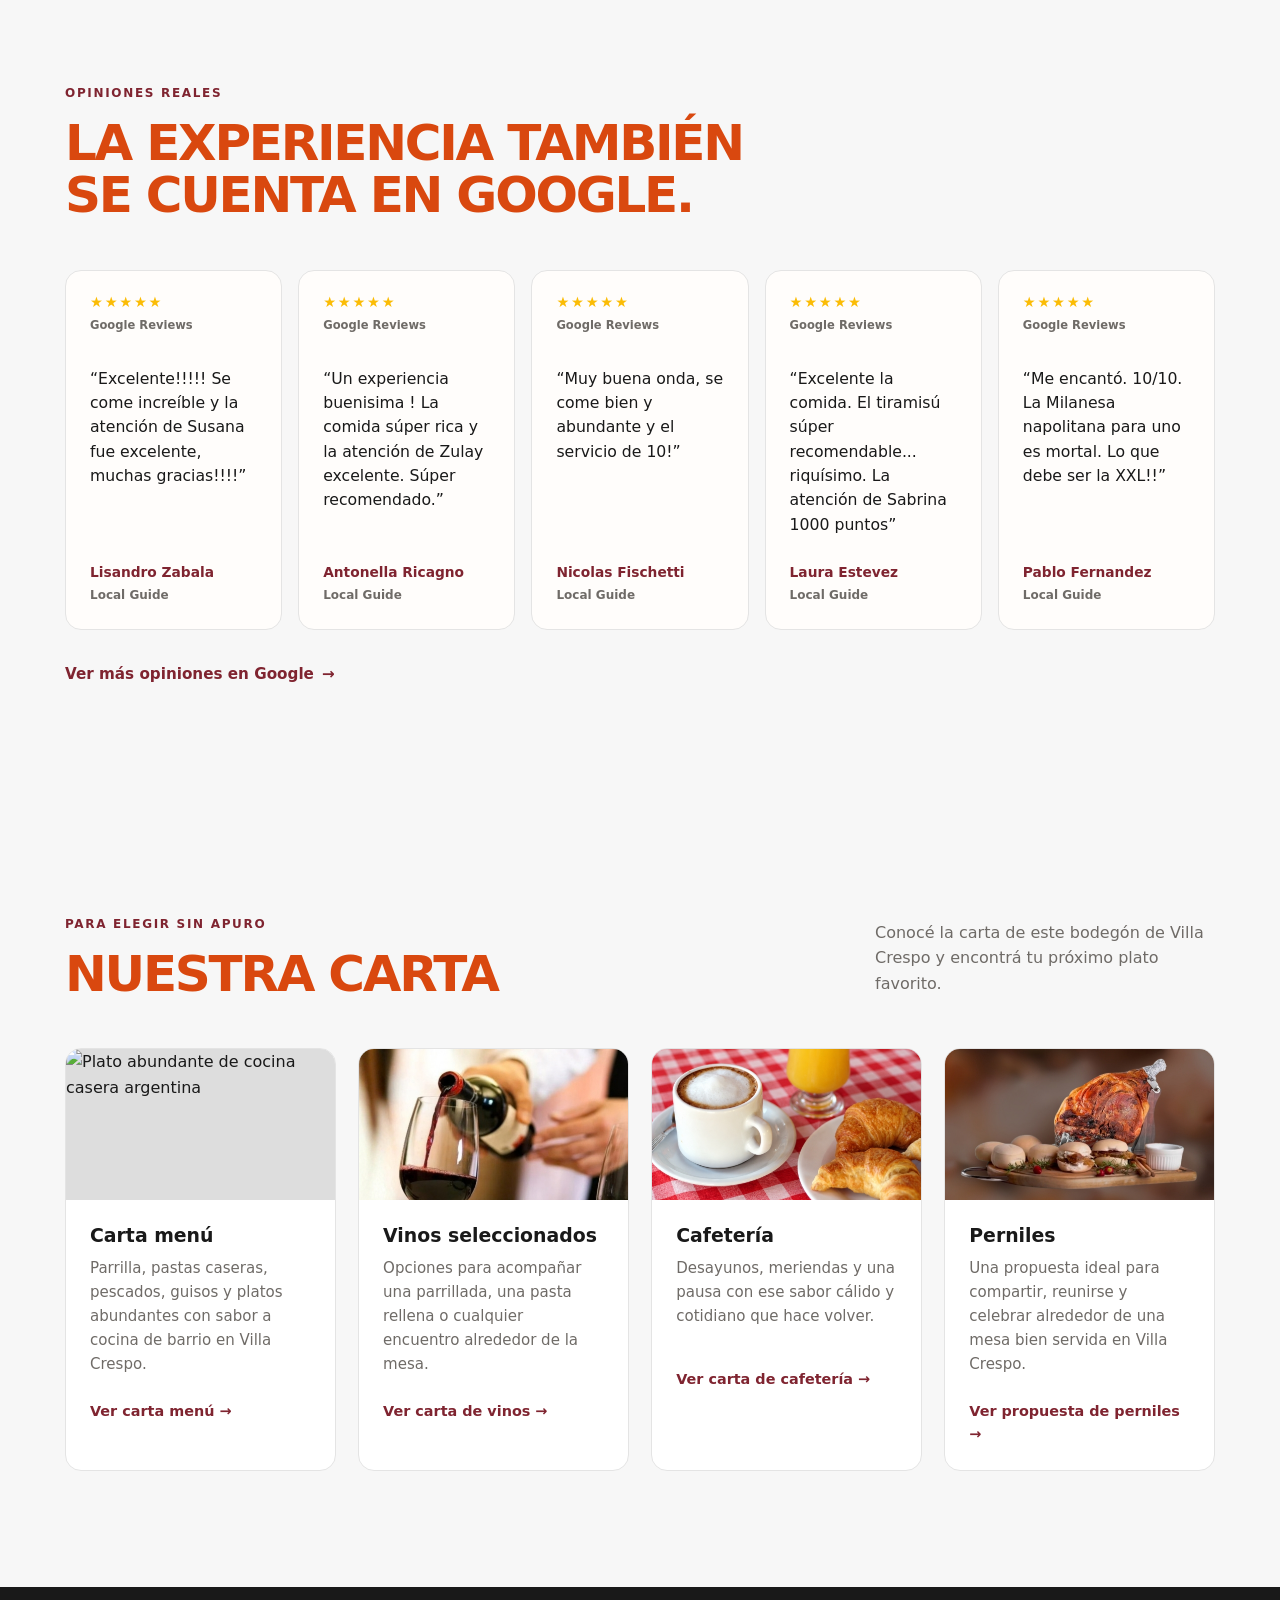
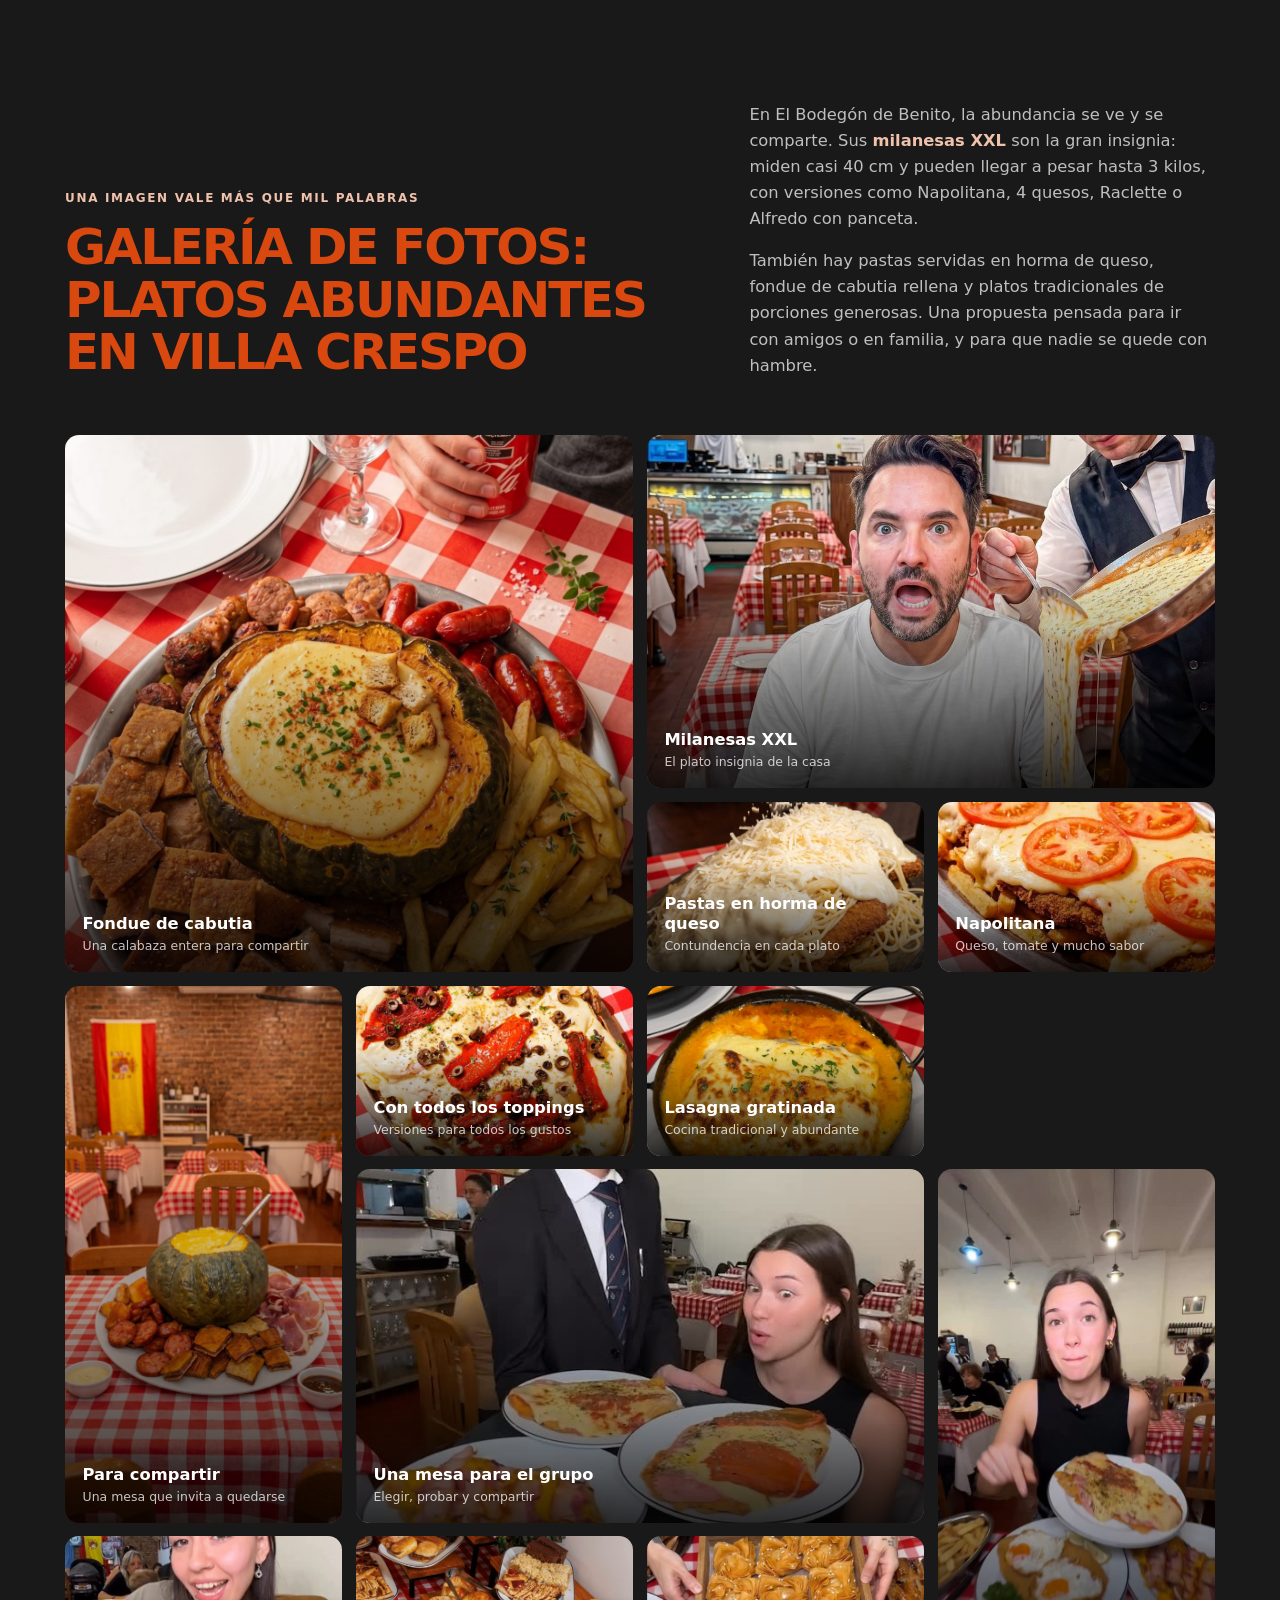
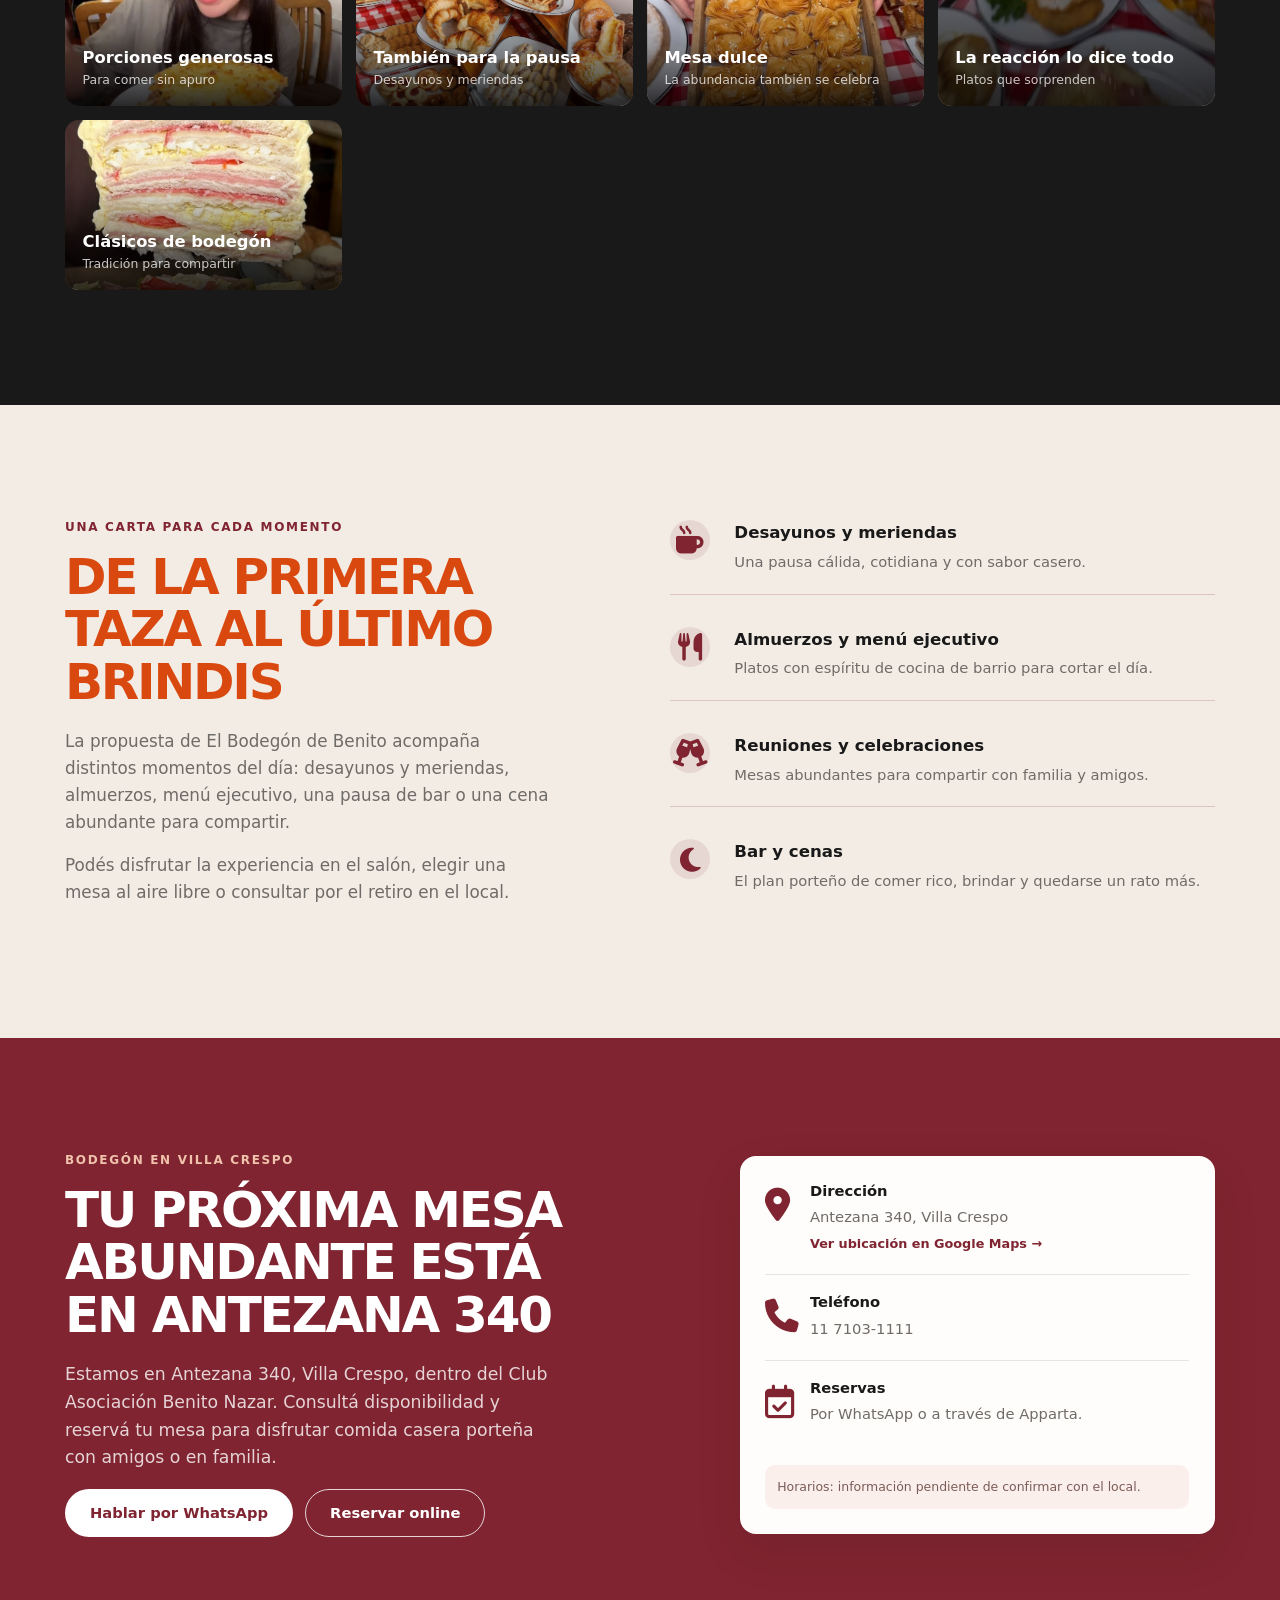
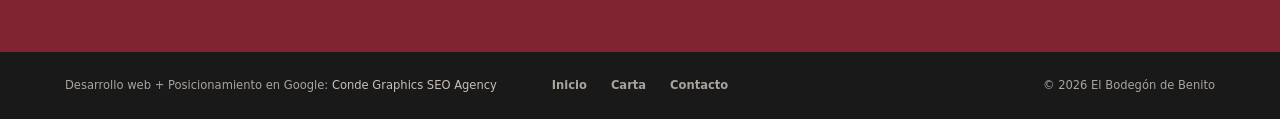
==== commit 605bcfcf: "Fix gallery face crop on responsive layouts" ====
--- a/index.html
+++ b/index.html
@@ -231,7 +231,7 @@
             <img src="img/bodegon-de-benito-3.jpg" alt="Variedad de milanesas y platos abundantes servidos en el salón" width="640" height="1136" loading="lazy">
             <figcaption><strong>Una mesa para el grupo</strong><span>Elegir, probar y compartir</span></figcaption>
           </figure>
-          <figure class="gallery-item">
+          <figure class="gallery-item gallery-item-tall gallery-item-face">
             <img src="img/bodegon-de-benito-4.jpg" alt="Comensal mostrando una milanesa abundante en el salón del bodegón" width="640" height="1136" loading="lazy">
             <figcaption><strong>La reacción lo dice todo</strong><span>Platos que sorprenden</span></figcaption>
           </figure>
--- a/style.css
+++ b/style.css
@@ -124,6 +124,7 @@
 .gallery-item-feature { grid-column: span 2; grid-row: span 3; }
 .gallery-item-wide { grid-column: span 2; grid-row: span 2; }
 .gallery-item-tall { grid-row: span 3; }
+.gallery-item-face img { object-position: center top; }
 .gallery-item img { width: 100%; height: 100%; object-fit: cover; transition: transform .5s ease, filter .5s ease; }
 .gallery-item::after { position: absolute; inset: 35% 0 0; background: linear-gradient(transparent, rgba(0,0,0,.82)); content: ""; pointer-events: none; }
 .gallery-item figcaption { position: absolute; right: 1.1rem; bottom: 1rem; left: 1.1rem; z-index: 1; display: grid; gap: .15rem; }
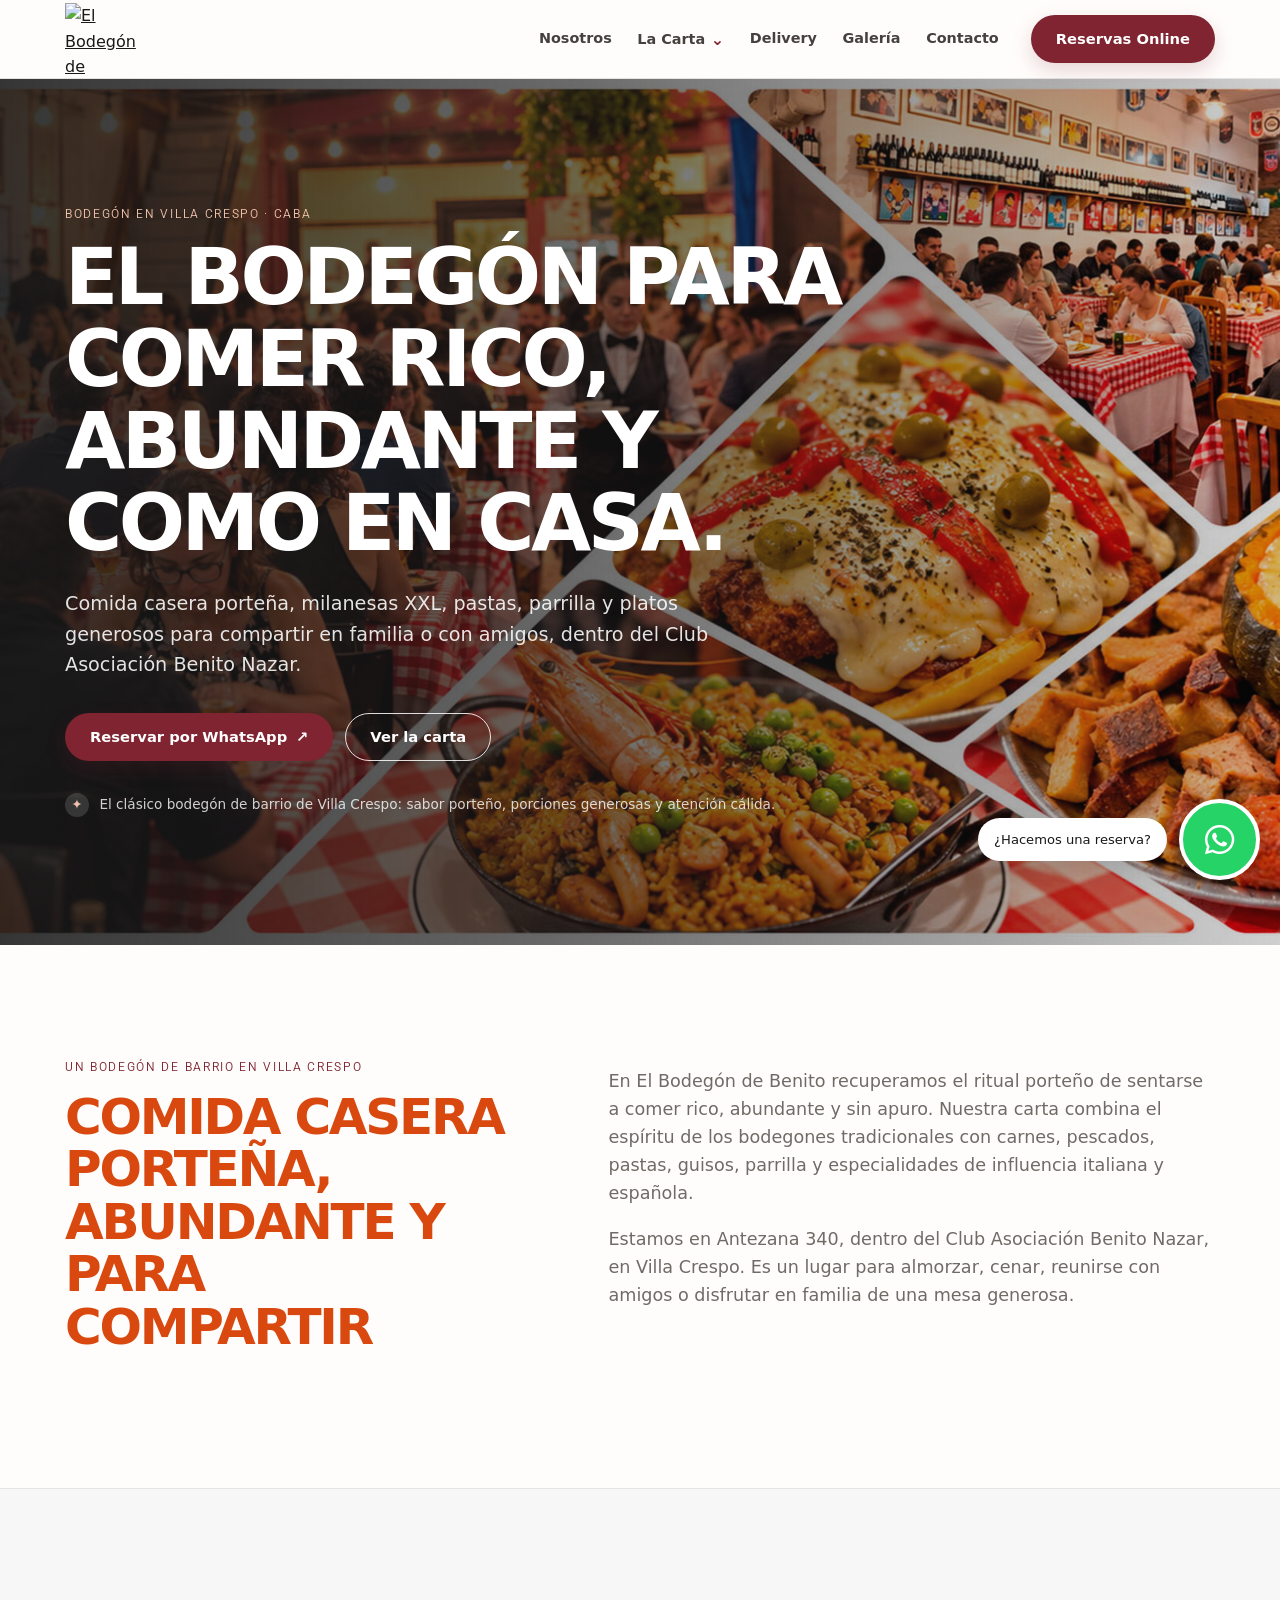
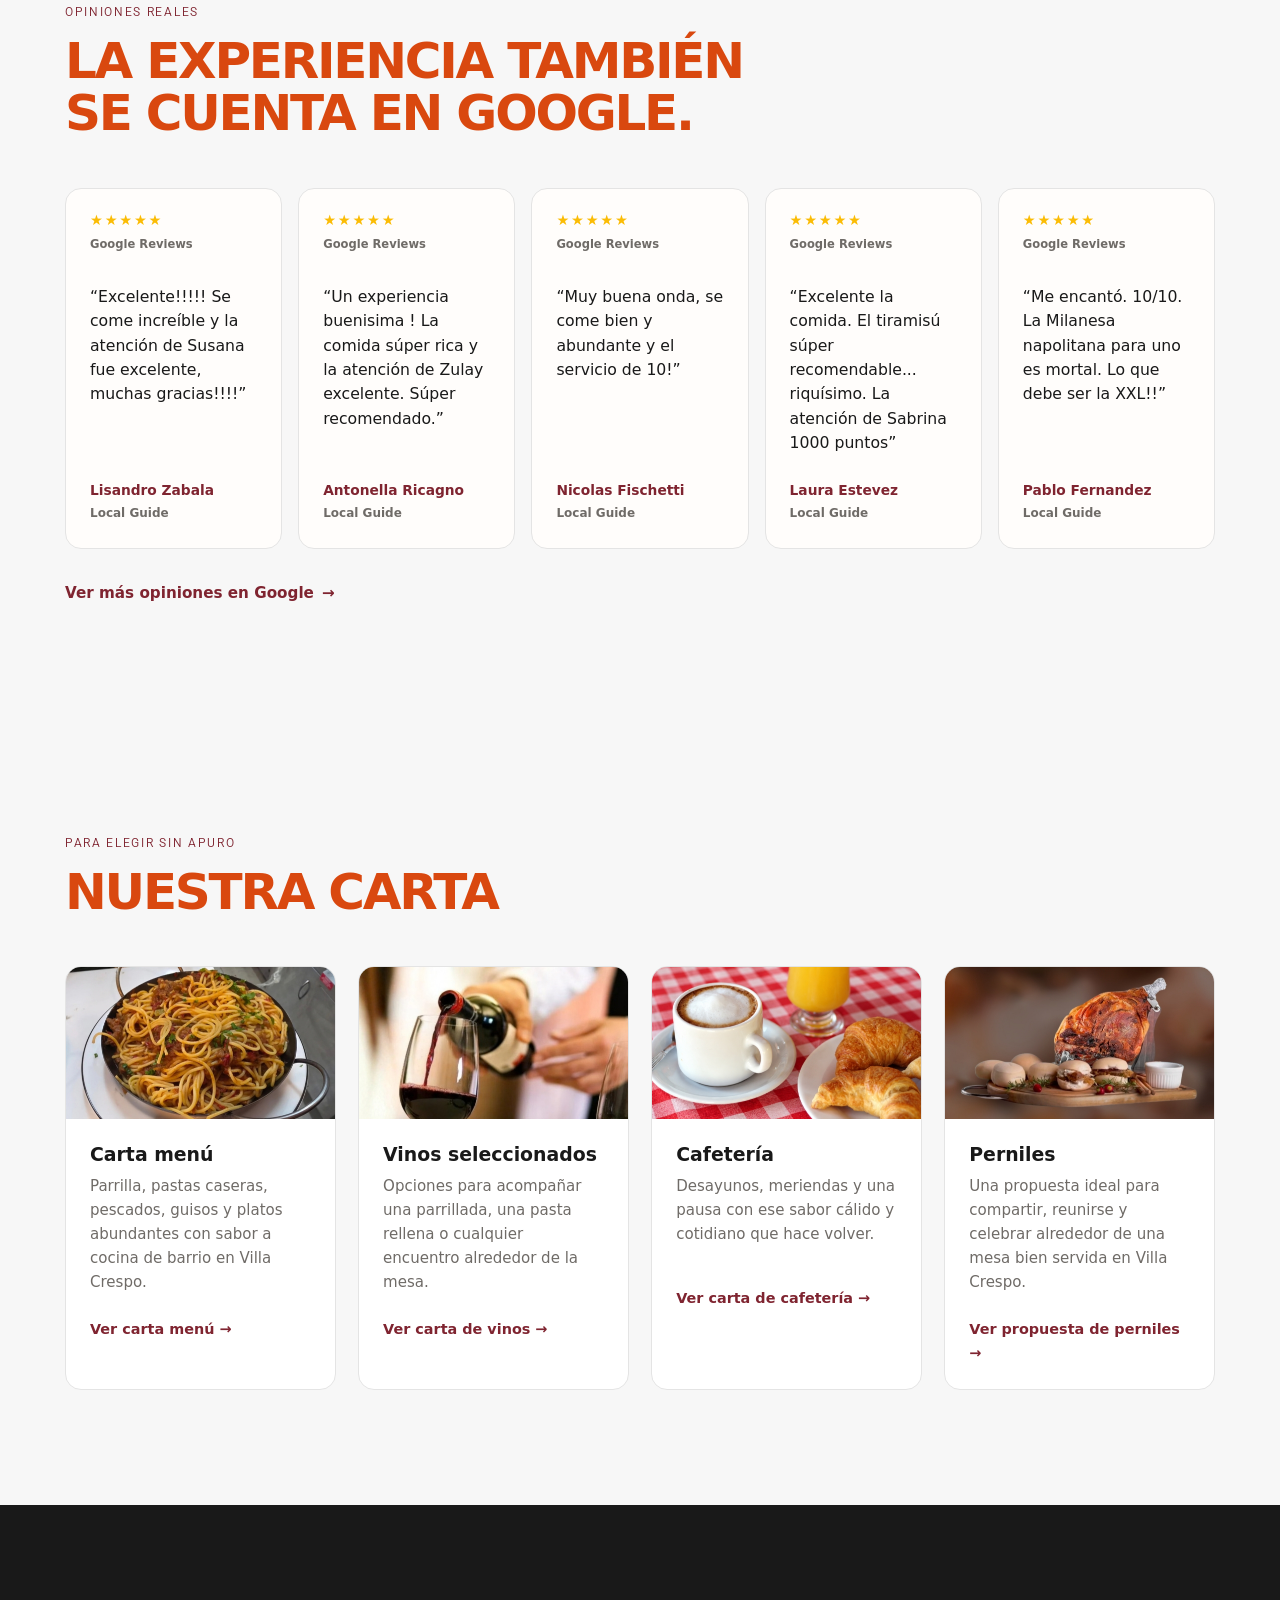
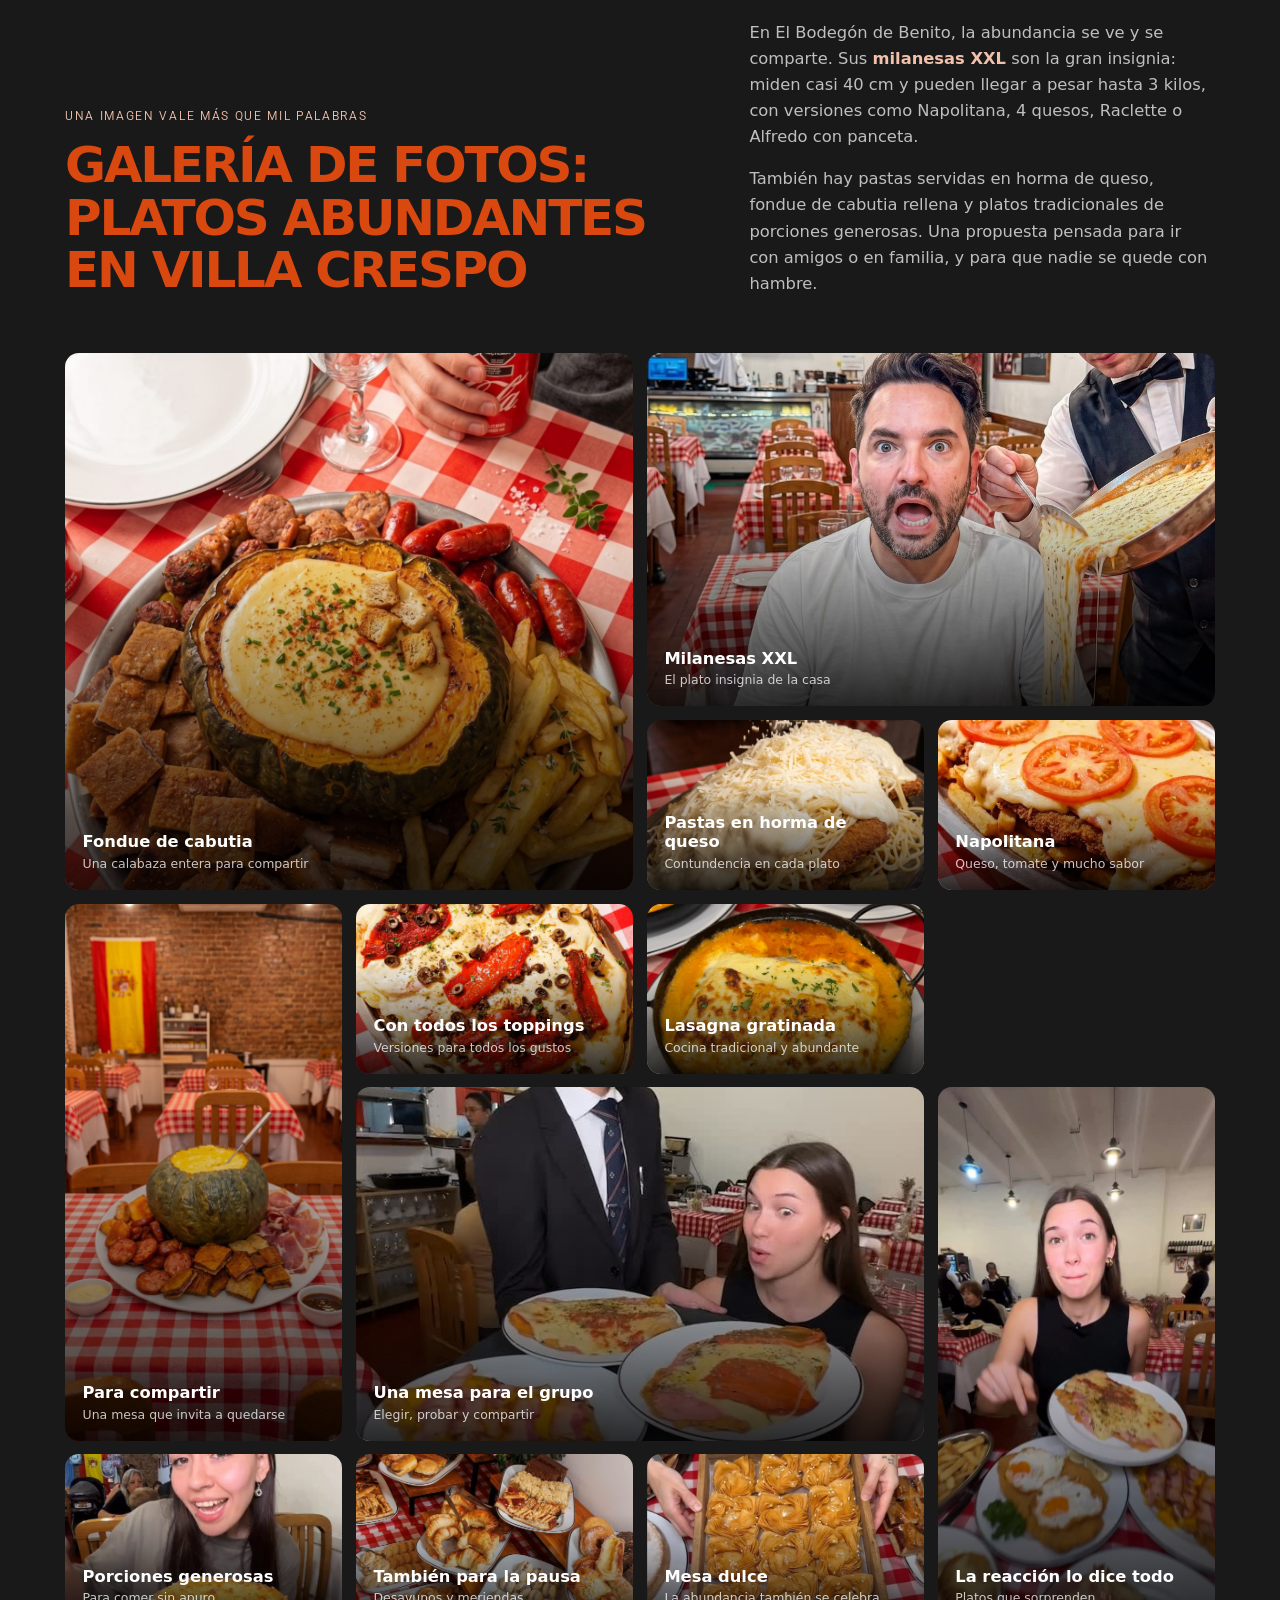
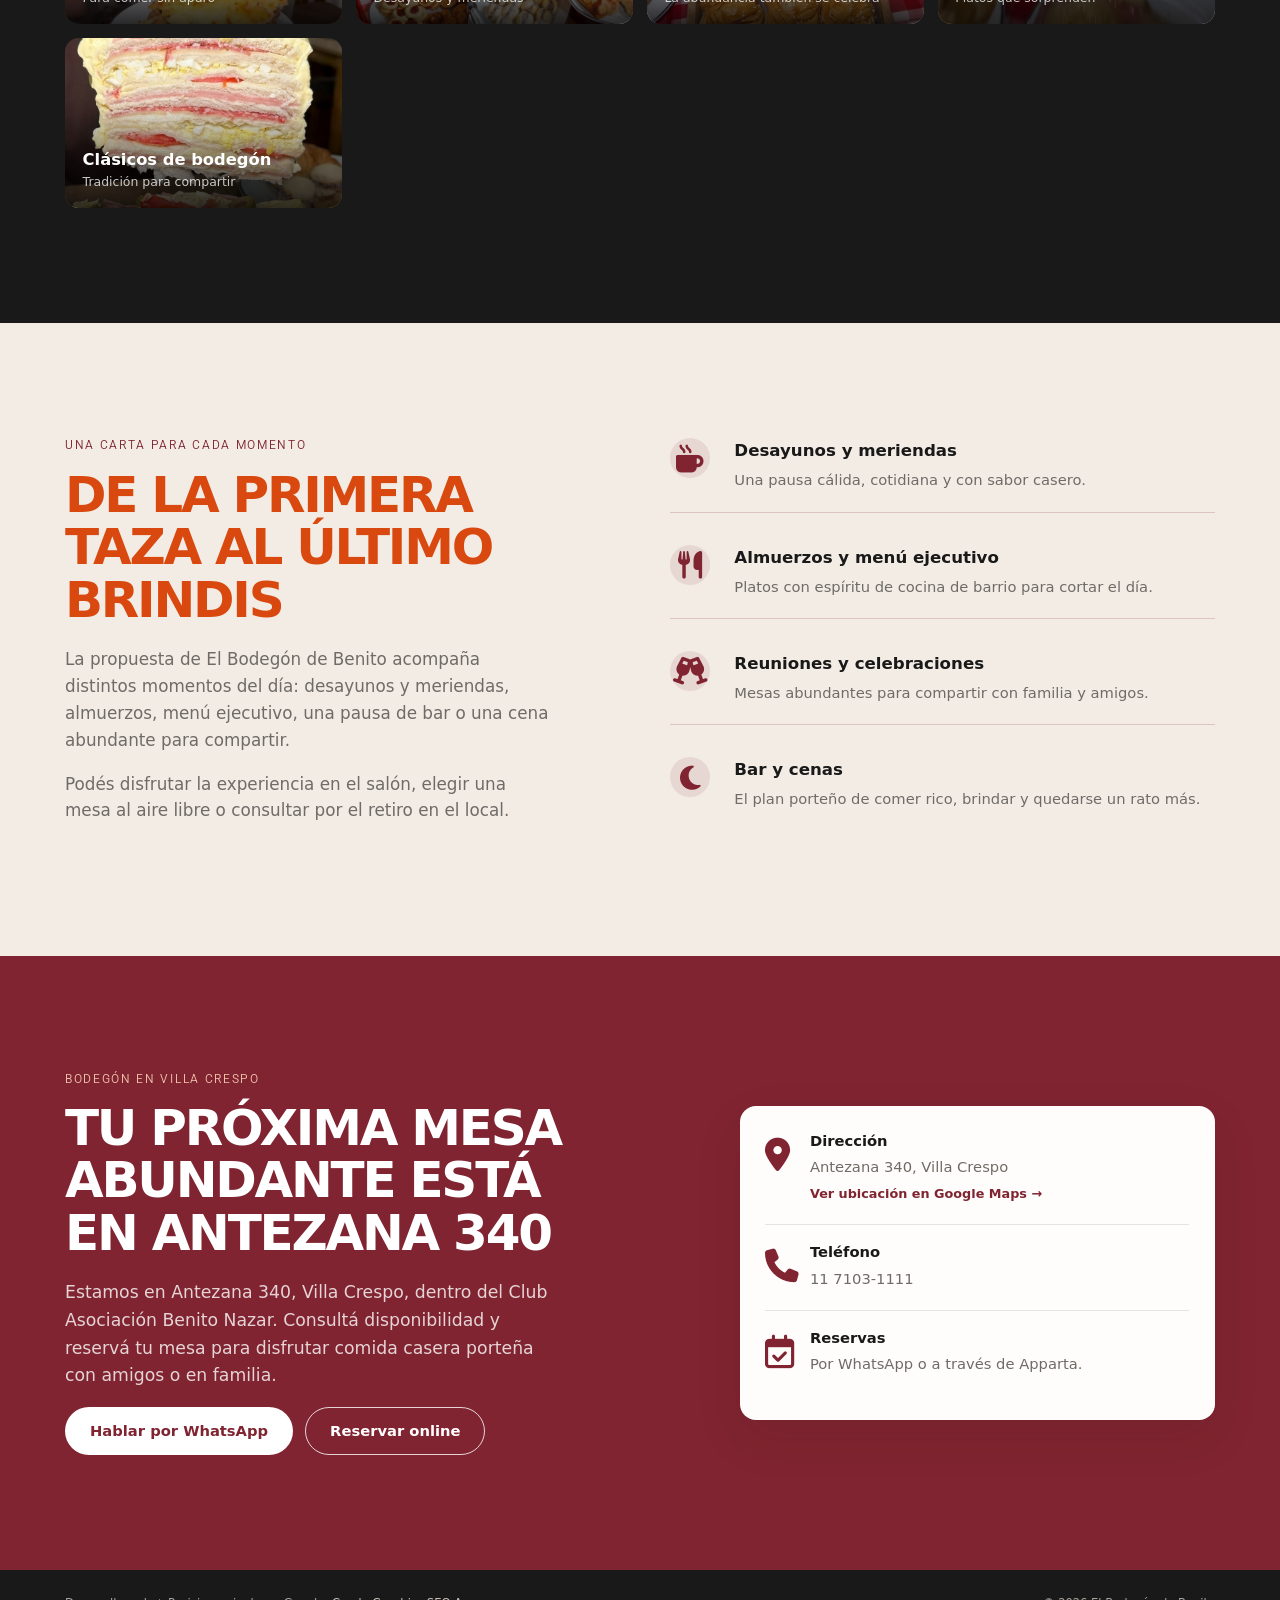
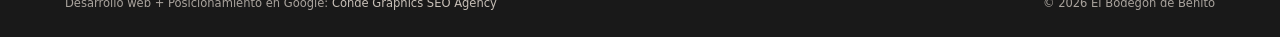
==== commit 539b79bd: "Actualizar copy, tipografia e imagen principal" ====
--- a/index.html
+++ b/index.html
@@ -14,6 +14,9 @@
   <meta property="og:url" content="https://elbodegondebenito.com/">
   <meta property="og:image" content="https://condegraphics.github.io/bodegon-de-benito/img/hero.jpg">
   <meta name="twitter:card" content="summary_large_image">
+  <link rel="preconnect" href="https://fonts.googleapis.com">
+  <link rel="preconnect" href="https://fonts.gstatic.com" crossorigin>
+  <link href="https://fonts.googleapis.com/css2?family=Roboto:wght@360&display=swap" rel="stylesheet">
   <link rel="icon" href="https://elbodegondebenito.com/wp-content/uploads/2026/01/cropped-bodegon-benito-logo-32x32.png" type="image/png">
   <link rel="stylesheet" href="https://cdnjs.cloudflare.com/ajax/libs/font-awesome/6.5.2/css/all.min.css">
   <link rel="stylesheet" href="style.css">
@@ -69,7 +72,7 @@
       <div class="container hero-grid">
         <div class="hero-copy">
           <p class="eyebrow">Bodegón en Villa Crespo · CABA</p>
-          <h1 id="hero-title">Un bodegón en Villa Crespo para comer rico, abundante y como en casa.</h1>
+          <h1 id="hero-title">El bodegón para comer rico, abundante y como en casa.</h1>
           <p class="hero-lead">Comida casera porteña, milanesas XXL, pastas, parrilla y platos generosos para compartir en familia o con amigos, dentro del Club Asociación Benito Nazar.</p>
           <div class="button-row">
             <a class="button button-primary" href="https://wa.me/5491171031111?text=Hola%2C%20quiero%20consultar%20por%20una%20reserva." target="_blank" rel="noopener noreferrer">Reservar por WhatsApp <span aria-hidden="true">↗</span></a>
@@ -139,12 +142,11 @@
             <p class="eyebrow">Para elegir sin apuro</p>
             <h2 id="carta-title">Nuestra carta</h2>
           </div>
-          <p class="section-heading-text">Conocé la carta de este bodegón de Villa Crespo y encontrá tu próximo plato favorito.</p>
         </div>
         <div class="menu-grid">
           <article class="menu-card">
             <div class="card-image-wrap">
-              <img src="https://elbodegondebenito.com/wp-content/uploads/2025/08/boegon-de-benito-caba-21.jpg" alt="Plato abundante de cocina casera argentina" width="1600" height="739" loading="lazy">
+              <img src="img/07.jpg" alt="Plato abundante de cocina casera argentina" width="534" height="304" loading="lazy">
             </div>
             <div class="card-content">
               <h3>Carta menú</h3>
@@ -296,7 +298,6 @@
             <span class="contact-icon" aria-hidden="true"><i class="fa-regular fa-calendar-check"></i></span>
             <div><h3>Reservas</h3><p>Por WhatsApp o a través de Apparta.</p></div>
           </div>
-          <p class="schedule-note">Horarios: información pendiente de confirmar con el local.</p>
         </div>
       </div>
     </section>
@@ -305,7 +306,6 @@
   <footer class="site-footer">
     <div class="container footer-inner">
       <p class="footer-credit">Desarrollo web + Posicionamiento en Google: <a href="https://www.condegraphics.com/" target="_blank" rel="noopener noreferrer">Conde Graphics SEO Agency</a></p>
-      <div class="footer-links"><a href="#inicio">Inicio</a><a href="#carta">Carta</a><a href="#contacto">Contacto</a></div>
       <p class="copyright">© 2026 El Bodegón de Benito</p>
     </div>
   </footer>
--- a/style.css
+++ b/style.css
@@ -12,7 +12,8 @@
   --radius-md: 16px;
   --shadow-soft: 0 18px 50px rgba(25, 25, 25, .08);
   --container: 1150px;
-  --font: system-ui, -apple-system, BlinkMacSystemFont, "Segoe UI", Roboto, sans-serif;
+  --font: system-ui, -apple-system, BlinkMacSystemFont, "Segoe UI", sans-serif;
+  --eyebrow-font: "Roboto", sans-serif;
 }
 
 * { box-sizing: border-box; }
@@ -52,7 +53,7 @@
 .hero { position: relative; display: grid; min-height: 720px; align-items: center; padding: clamp(5rem, 10vw, 9rem) 0; color: var(--white); background: linear-gradient(90deg, rgba(25,25,25,.88) 0%, rgba(25,25,25,.64) 46%, rgba(25,25,25,.2) 100%), url("img/hero.jpg") center / cover no-repeat; }
 .hero-grid { position: relative; z-index: 1; display: grid; grid-template-columns: minmax(0, 780px); align-items: center; }
 .hero-copy { max-width: 780px; }
-.eyebrow { margin: 0 0 1rem; color: var(--wine); font-size: .75rem; font-weight: 800; letter-spacing: .14em; line-height: 1.2; text-transform: uppercase; }
+.eyebrow { margin: 0 0 1rem; color: var(--wine); font-family: var(--eyebrow-font); font-size: .75rem; font-weight: 360; letter-spacing: .14em; line-height: 1.2; text-transform: uppercase; }
 h1, h2, h3, p { margin-top: 0; }
 h1, h2 { letter-spacing: -.045em; line-height: 1.05; text-transform: uppercase; }
 h1 { max-width: 780px; margin-bottom: 1.5rem; font-size: 78px; font-weight: 800; }
@@ -154,7 +155,7 @@
 .schedule-note { margin: 1.25rem 0 0; padding: .75rem; color: #7b5c58; background: #fbefeb; border-radius: 10px; font-size: .78rem; }
 
 .site-footer { padding: 1.5rem 0; color: #a9a39d; background: var(--ink); }
-.footer-inner { display: grid; grid-template-columns: 1fr auto 1fr; align-items: center; gap: 2rem; }
+.footer-inner { display: grid; grid-template-columns: 1fr auto; align-items: center; gap: 2rem; }
 .footer-inner p { margin: 0; font-size: .72rem; }
 .footer-credit a { color: #c8c0b8; text-decoration: none; }
 .footer-credit a:hover { color: var(--white); }
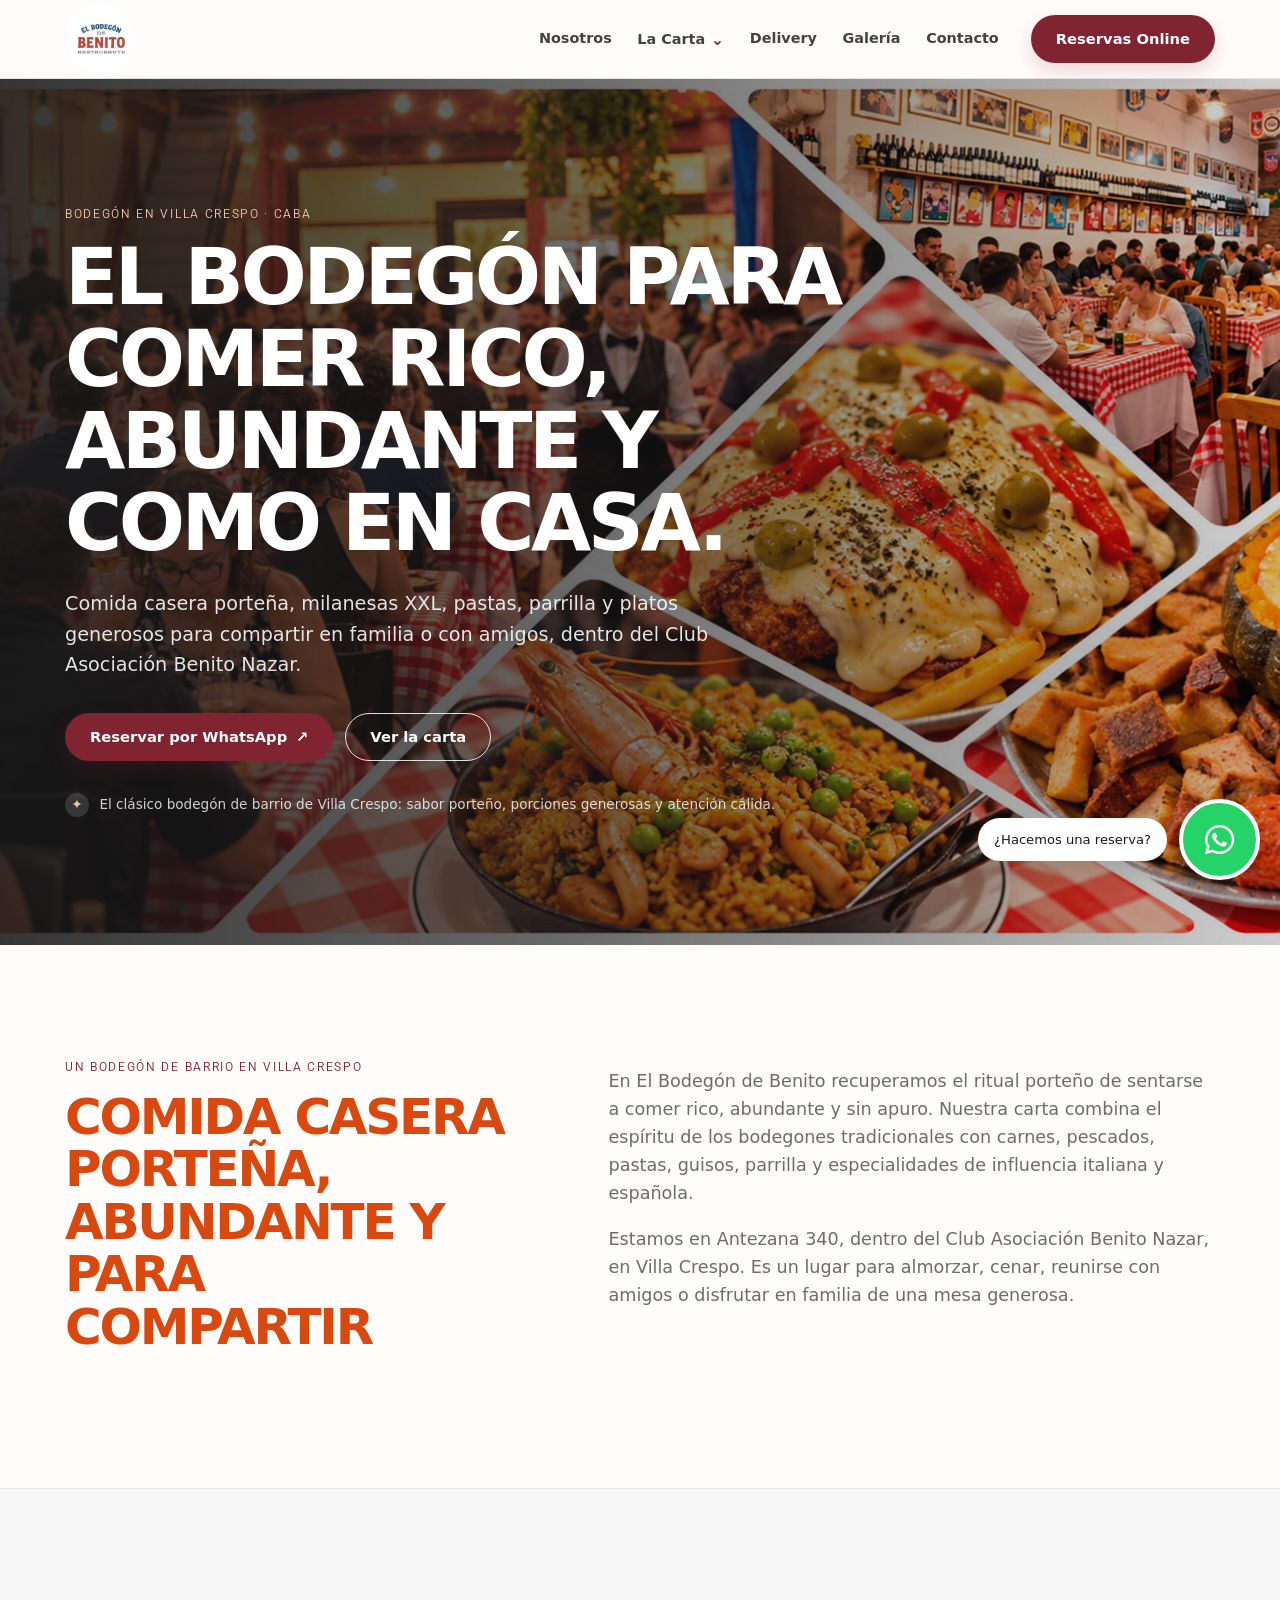
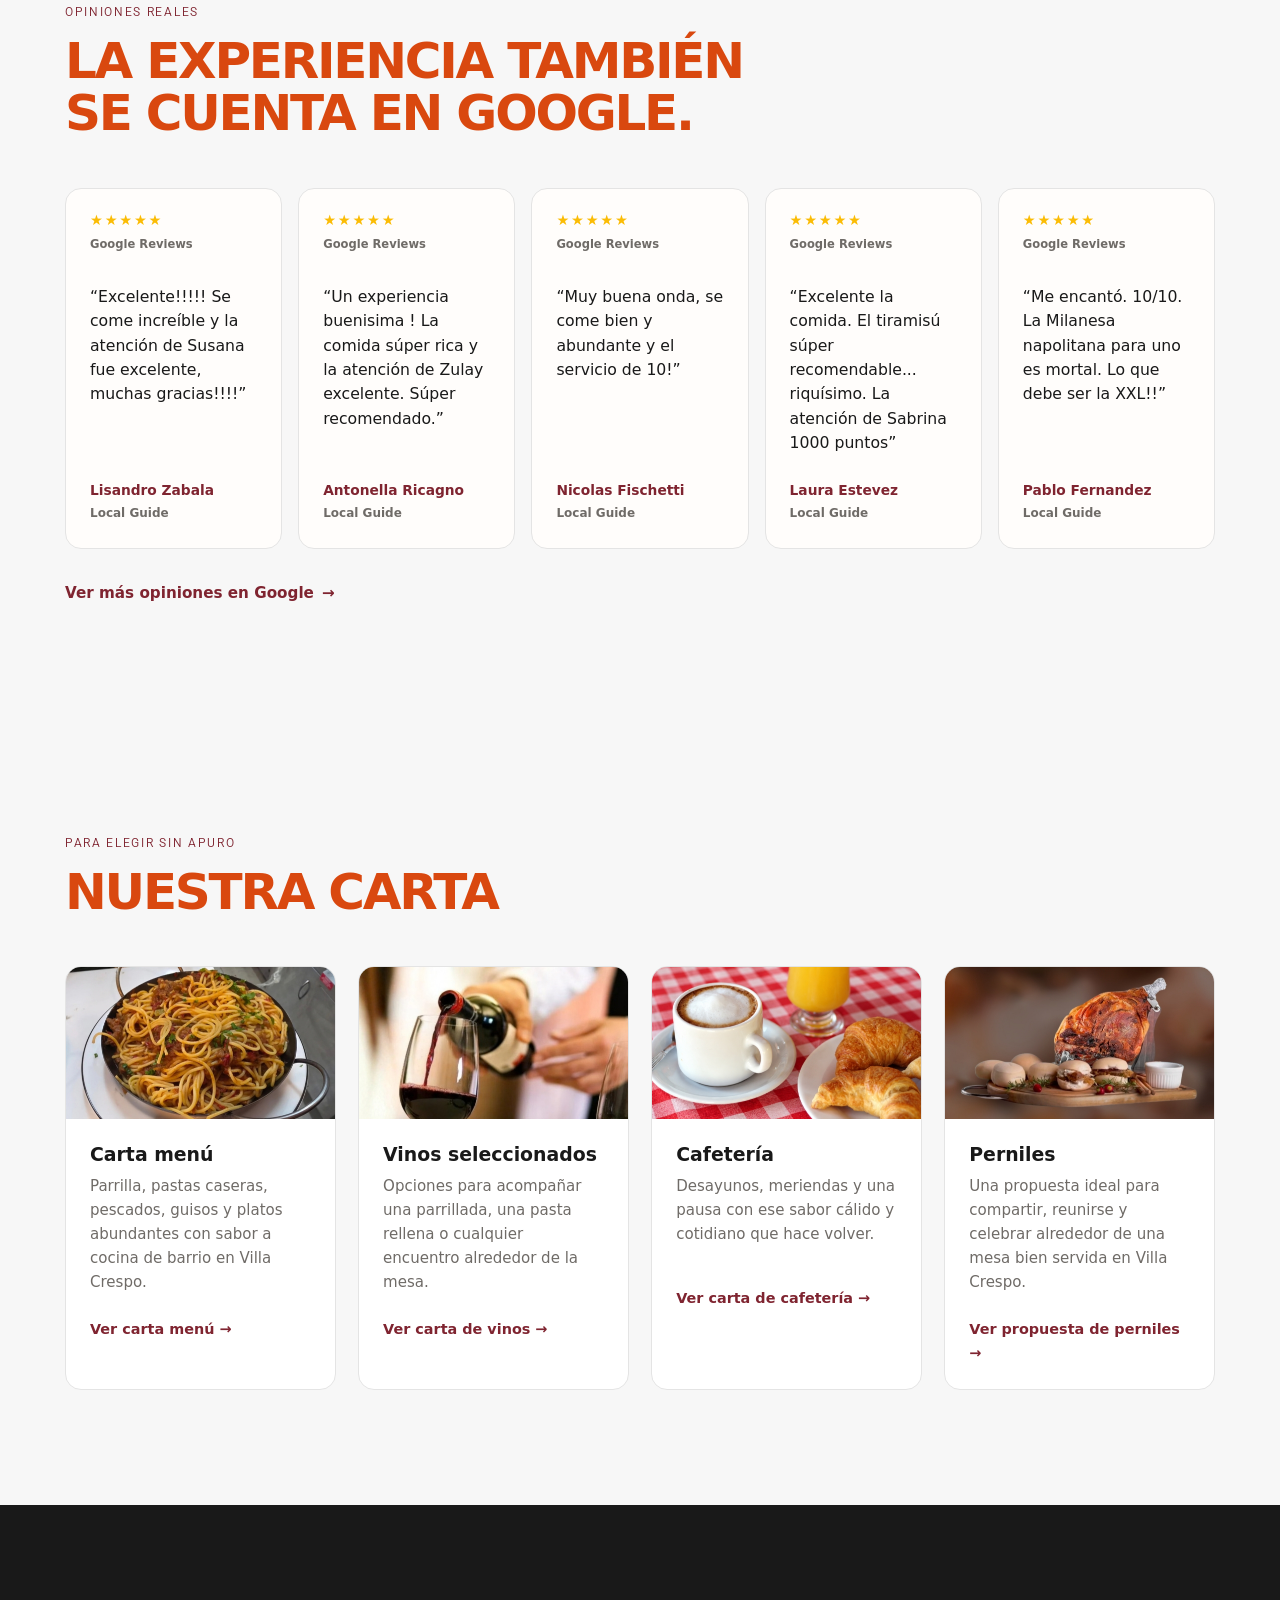
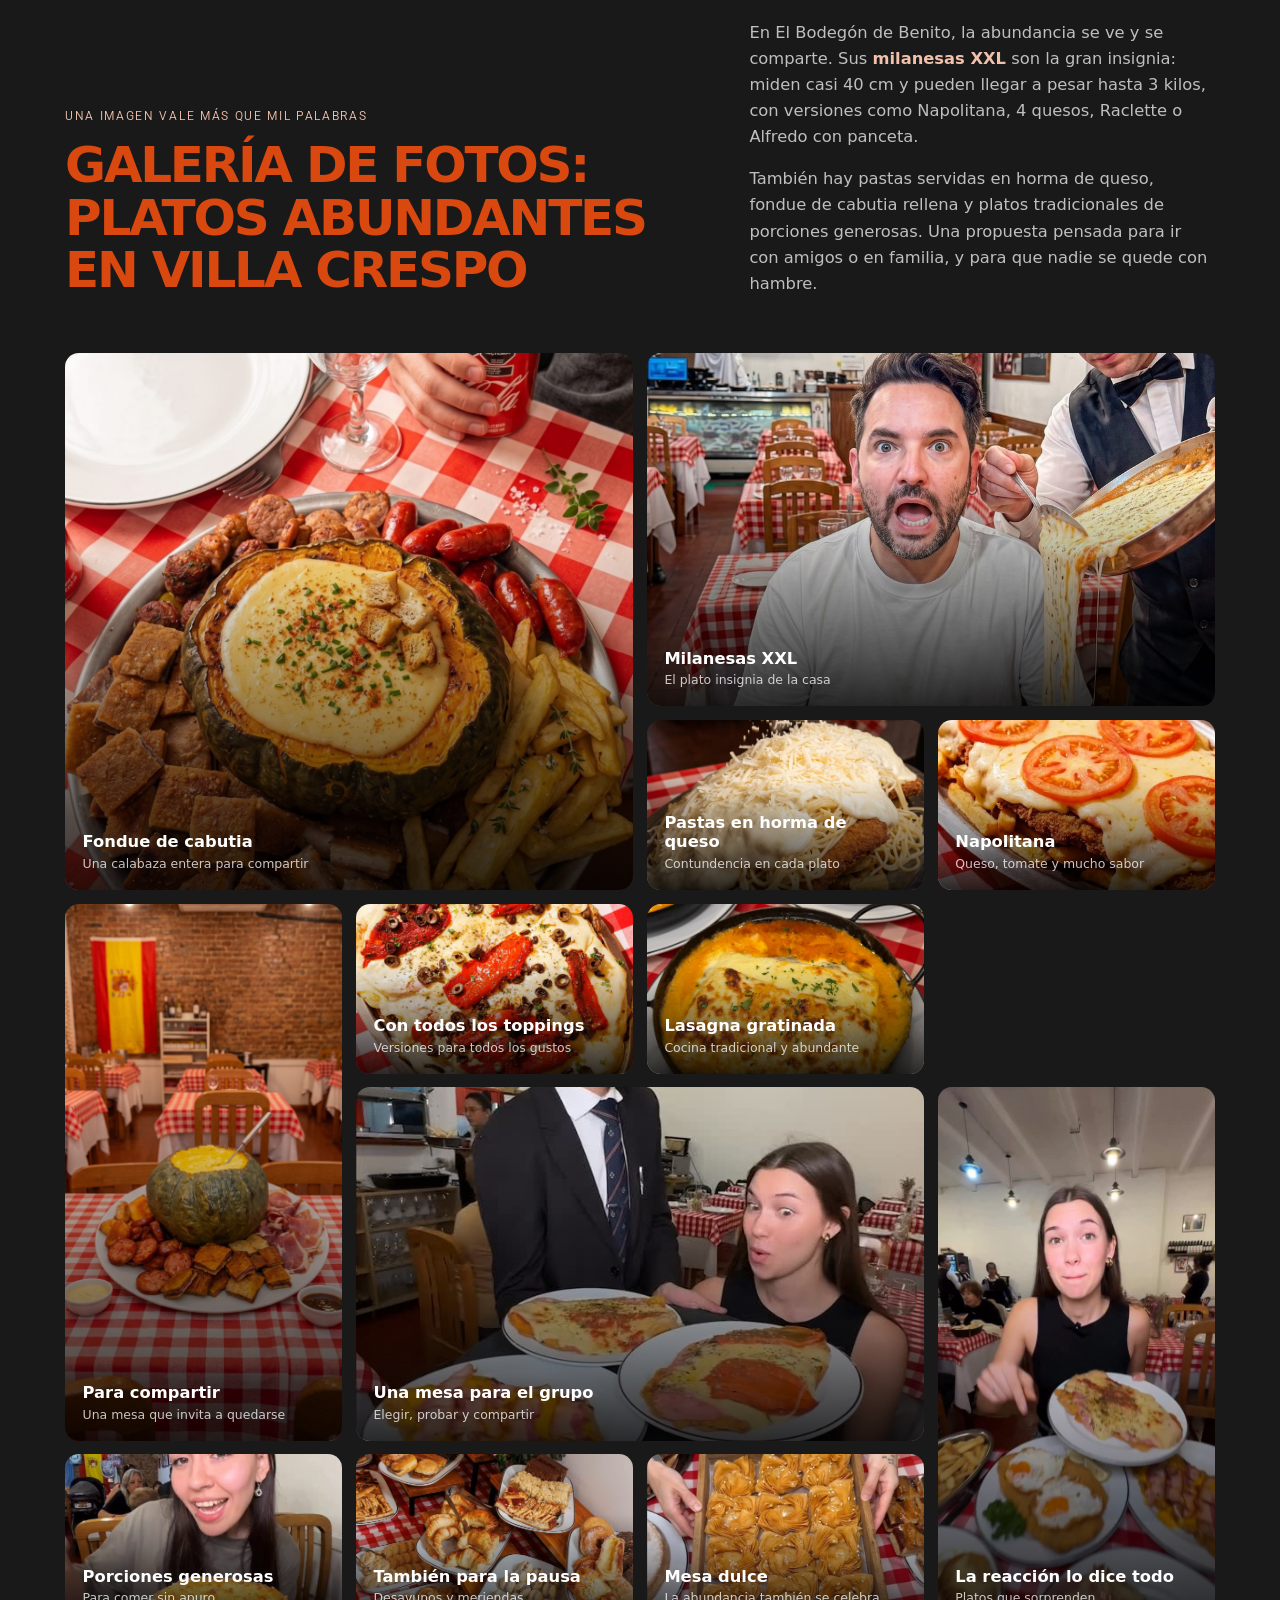
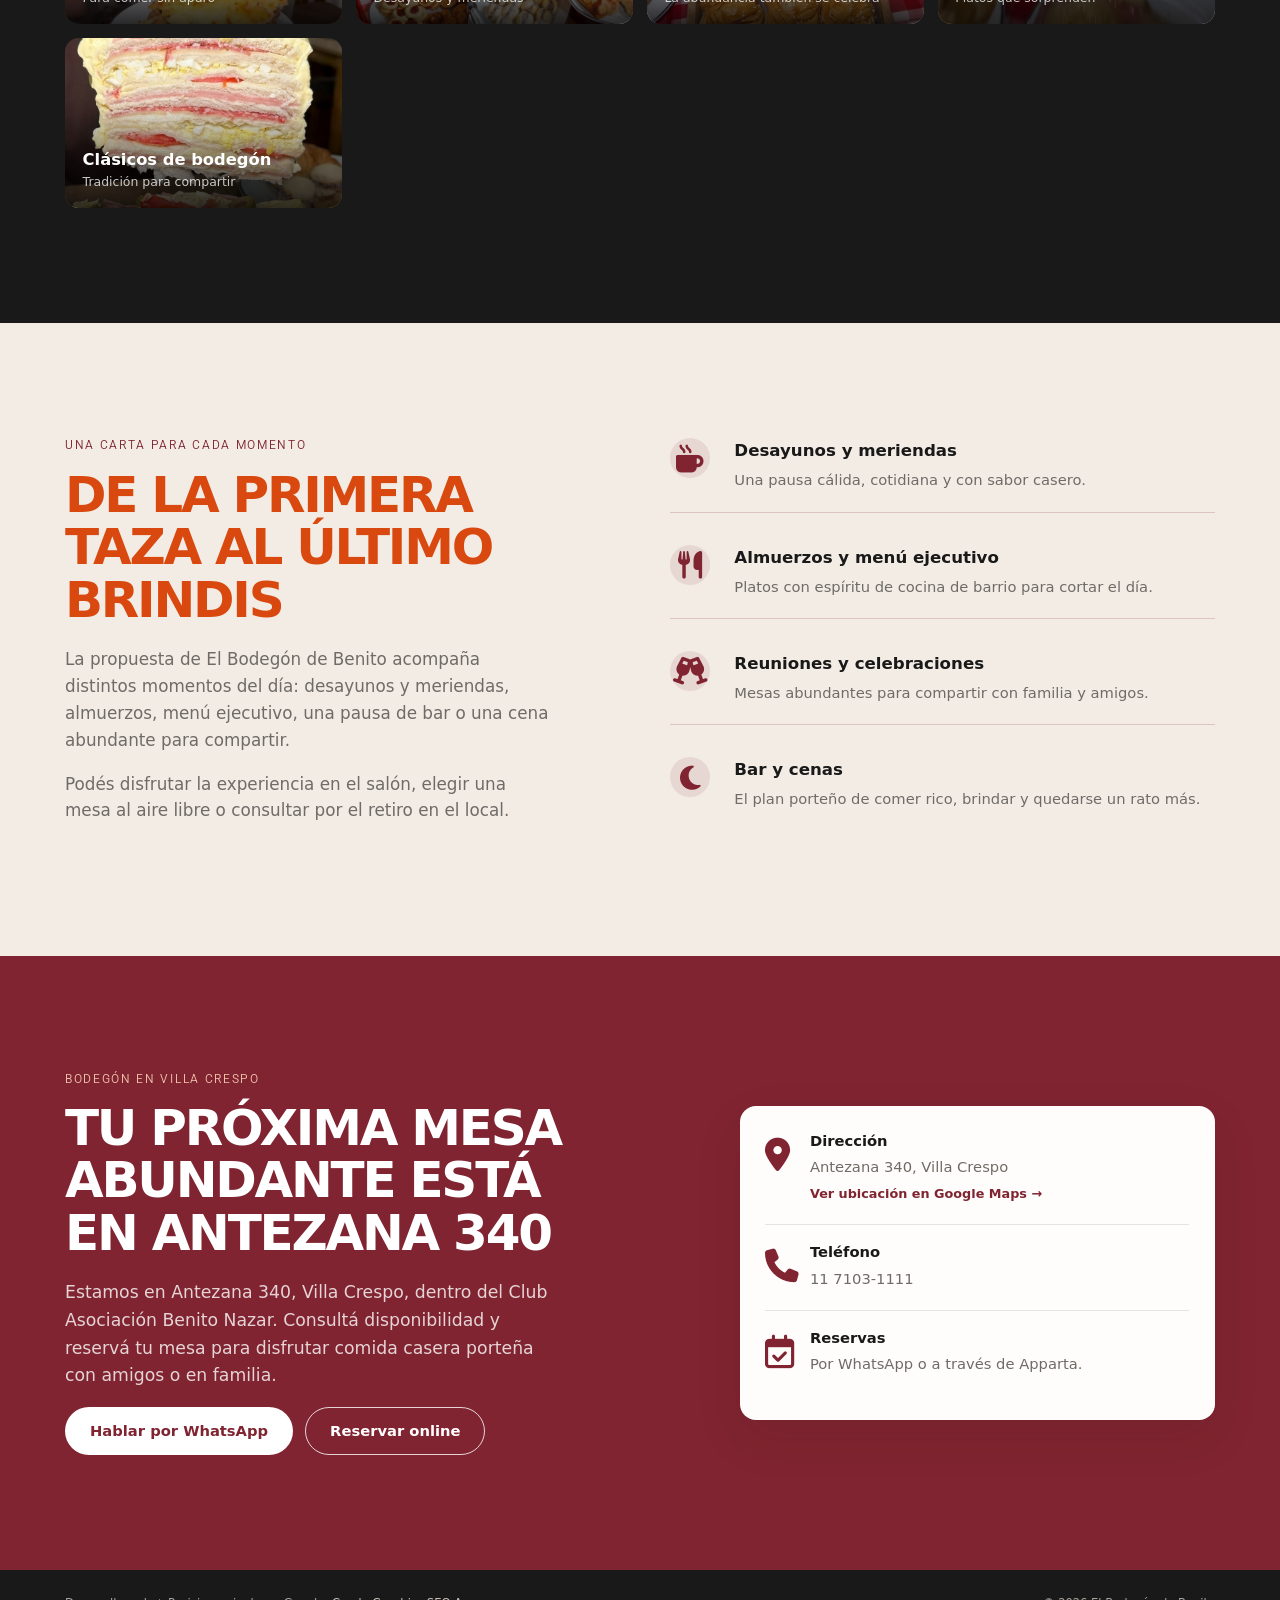
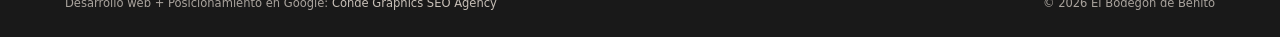
==== commit 488f1e70: "Migrar recursos a sitio estatico y agregar GA4" ====
--- a/index.html
+++ b/index.html
@@ -12,12 +12,20 @@
   <meta property="og:title" content="El Bodegón de Benito | Bodegón en Villa Crespo">
   <meta property="og:description" content="Comida casera porteña, milanesas XXL y platos abundantes para compartir en Antezana 340, Villa Crespo.">
   <meta property="og:url" content="https://elbodegondebenito.com/">
-  <meta property="og:image" content="https://condegraphics.github.io/bodegon-de-benito/img/hero.jpg">
+  <meta property="og:image" content="https://elbodegondebenito.com/img/hero.jpg">
   <meta name="twitter:card" content="summary_large_image">
   <link rel="preconnect" href="https://fonts.googleapis.com">
   <link rel="preconnect" href="https://fonts.gstatic.com" crossorigin>
   <link href="https://fonts.googleapis.com/css2?family=Roboto:wght@360&display=swap" rel="stylesheet">
-  <link rel="icon" href="https://elbodegondebenito.com/wp-content/uploads/2026/01/cropped-bodegon-benito-logo-32x32.png" type="image/png">
+  <link rel="icon" href="img/favicon-32x32.png" type="image/png">
+  <!-- Google Analytics 4: medición de visitas y campañas mediante UTM. -->
+  <script async src="https://www.googletagmanager.com/gtag/js?id=G-2C4DB45BJ5"></script>
+  <script>
+    window.dataLayer = window.dataLayer || [];
+    function gtag(){dataLayer.push(arguments);}
+    gtag('js', new Date());
+    gtag('config', 'G-2C4DB45BJ5');
+  </script>
   <link rel="stylesheet" href="https://cdnjs.cloudflare.com/ajax/libs/font-awesome/6.5.2/css/all.min.css">
   <link rel="stylesheet" href="style.css">
   <script type="application/ld+json">
@@ -27,7 +35,7 @@
     "@id": "https://elbodegondebenito.com/#restaurant",
     "name": "El Bodegón de Benito",
     "url": "https://elbodegondebenito.com/",
-    "image": "https://condegraphics.github.io/bodegon-de-benito/img/hero.jpg",
+    "image": "https://elbodegondebenito.com/img/hero.jpg",
     "telephone": "+54 11 7103-1111",
     "address": {
       "@type": "PostalAddress",
@@ -46,17 +54,17 @@
   <header class="site-header">
     <div class="container header-inner">
       <a class="brand" href="#inicio" aria-label="El Bodegón de Benito, inicio">
-        <img src="https://elbodegondebenito.com/wp-content/uploads/2026/01/bodegon-benito-logo.png" alt="El Bodegón de Benito" width="800" height="800">
+        <img src="img/bodegon-benito-logo.png" alt="El Bodegón de Benito" width="800" height="800">
       </a>
       <nav class="main-nav" aria-label="Navegación principal">
         <a href="#nosotros">Nosotros</a>
         <details class="nav-dropdown">
           <summary>La Carta <span aria-hidden="true">⌄</span></summary>
           <div class="dropdown-menu">
-            <a href="https://elbodegondebenito.com/pdf/carta-menu-el-bodegon-benito.pdf" target="_blank" rel="noopener noreferrer">Carta Menú Benito</a>
-            <a href="https://elbodegondebenito.com/pdf/carta-vinos-el-bodegon-benito.pdf" target="_blank" rel="noopener noreferrer">Carta de Vinos</a>
-            <a href="https://elbodegondebenito.com/pdf/carta-menu-cafeteria.pdf" target="_blank" rel="noopener noreferrer">Carta Cafetería</a>
-            <a href="https://elbodegondebenito.com/pdf/perniles-caba.pdf" target="_blank" rel="noopener noreferrer">Perniles Benito</a>
+            <a href="pdf/carta-menu-el-bodegon-benito.pdf" target="_blank" rel="noopener noreferrer">Carta Menú Benito</a>
+            <a href="pdf/carta-vinos-el-bodegon-benito.pdf" target="_blank" rel="noopener noreferrer">Carta de Vinos</a>
+            <a href="pdf/carta-menu-cafeteria.pdf" target="_blank" rel="noopener noreferrer">Carta Cafetería</a>
+            <a href="pdf/perniles-caba.pdf" target="_blank" rel="noopener noreferrer">Perniles Benito</a>
           </div>
         </details>
         <a href="https://menu.tucan.la/ElBodegondeBenitoNazar" target="_blank" rel="noopener noreferrer">Delivery</a>
@@ -151,7 +159,7 @@
             <div class="card-content">
               <h3>Carta menú</h3>
               <p>Parrilla, pastas caseras, pescados, guisos y platos abundantes con sabor a cocina de barrio en Villa Crespo.</p>
-              <a class="card-link" href="https://elbodegondebenito.com/pdf/carta-menu-el-bodegon-benito.pdf" target="_blank" rel="noopener noreferrer">Ver carta menú <span aria-hidden="true">→</span></a>
+              <a class="card-link" href="pdf/carta-menu-el-bodegon-benito.pdf" target="_blank" rel="noopener noreferrer">Ver carta menú <span aria-hidden="true">→</span></a>
             </div>
           </article>
           <article class="menu-card">
@@ -161,7 +169,7 @@
             <div class="card-content">
               <h3>Vinos seleccionados</h3>
               <p>Opciones para acompañar una parrillada, una pasta rellena o cualquier encuentro alrededor de la mesa.</p>
-              <a class="card-link" href="https://elbodegondebenito.com/pdf/carta-vinos-el-bodegon-benito.pdf" target="_blank" rel="noopener noreferrer">Ver carta de vinos <span aria-hidden="true">→</span></a>
+              <a class="card-link" href="pdf/carta-vinos-el-bodegon-benito.pdf" target="_blank" rel="noopener noreferrer">Ver carta de vinos <span aria-hidden="true">→</span></a>
             </div>
           </article>
           <article class="menu-card">
@@ -171,7 +179,7 @@
             <div class="card-content">
               <h3>Cafetería</h3>
               <p>Desayunos, meriendas y una pausa con ese sabor cálido y cotidiano que hace volver.</p>
-              <a class="card-link" href="https://elbodegondebenito.com/pdf/carta-menu-cafeteria.pdf" target="_blank" rel="noopener noreferrer">Ver carta de cafetería <span aria-hidden="true">→</span></a>
+              <a class="card-link" href="pdf/carta-menu-cafeteria.pdf" target="_blank" rel="noopener noreferrer">Ver carta de cafetería <span aria-hidden="true">→</span></a>
             </div>
           </article>
           <article class="menu-card menu-card-featured">
@@ -181,7 +189,7 @@
             <div class="card-content">
               <h3>Perniles</h3>
               <p>Una propuesta ideal para compartir, reunirse y celebrar alrededor de una mesa bien servida en Villa Crespo.</p>
-              <a class="card-link" href="https://elbodegondebenito.com/pdf/perniles-caba.pdf" target="_blank" rel="noopener noreferrer">Ver propuesta de perniles <span aria-hidden="true">→</span></a>
+              <a class="card-link" href="pdf/perniles-caba.pdf" target="_blank" rel="noopener noreferrer">Ver propuesta de perniles <span aria-hidden="true">→</span></a>
             </div>
           </article>
         </div>
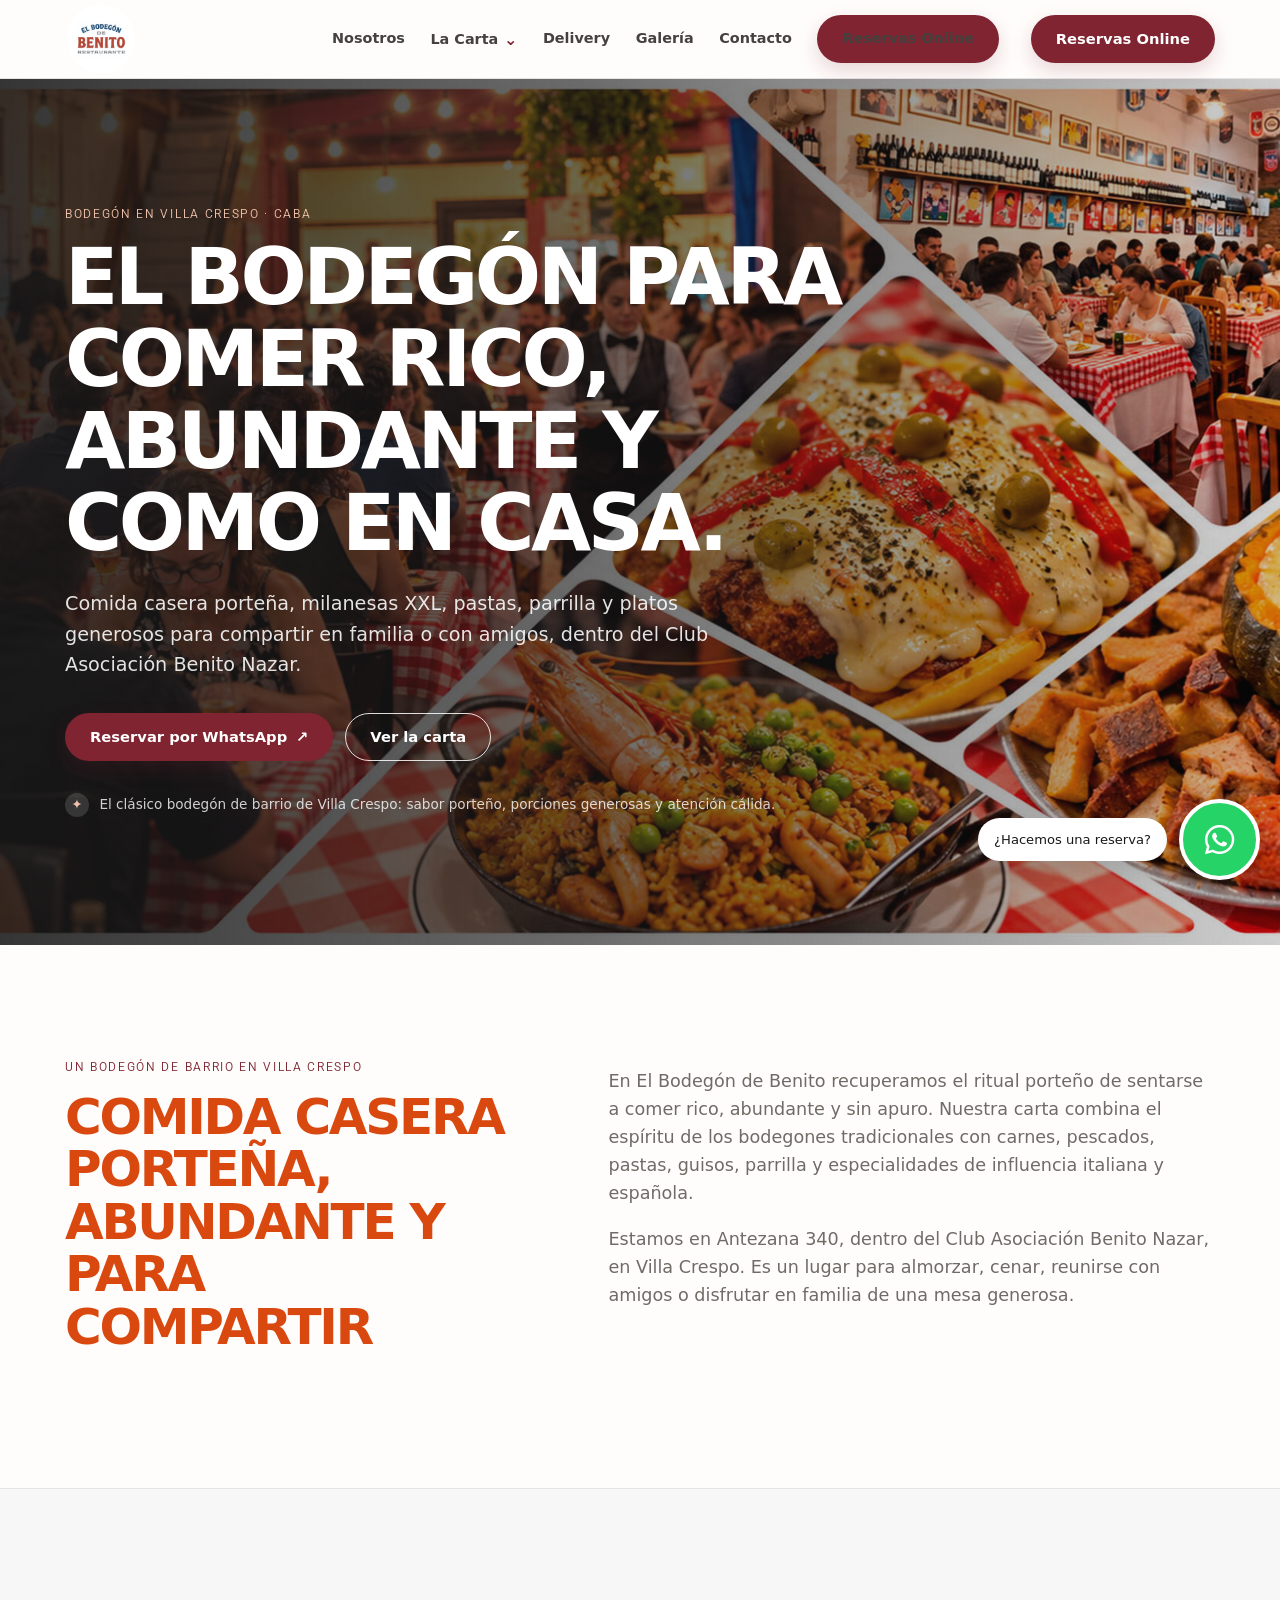
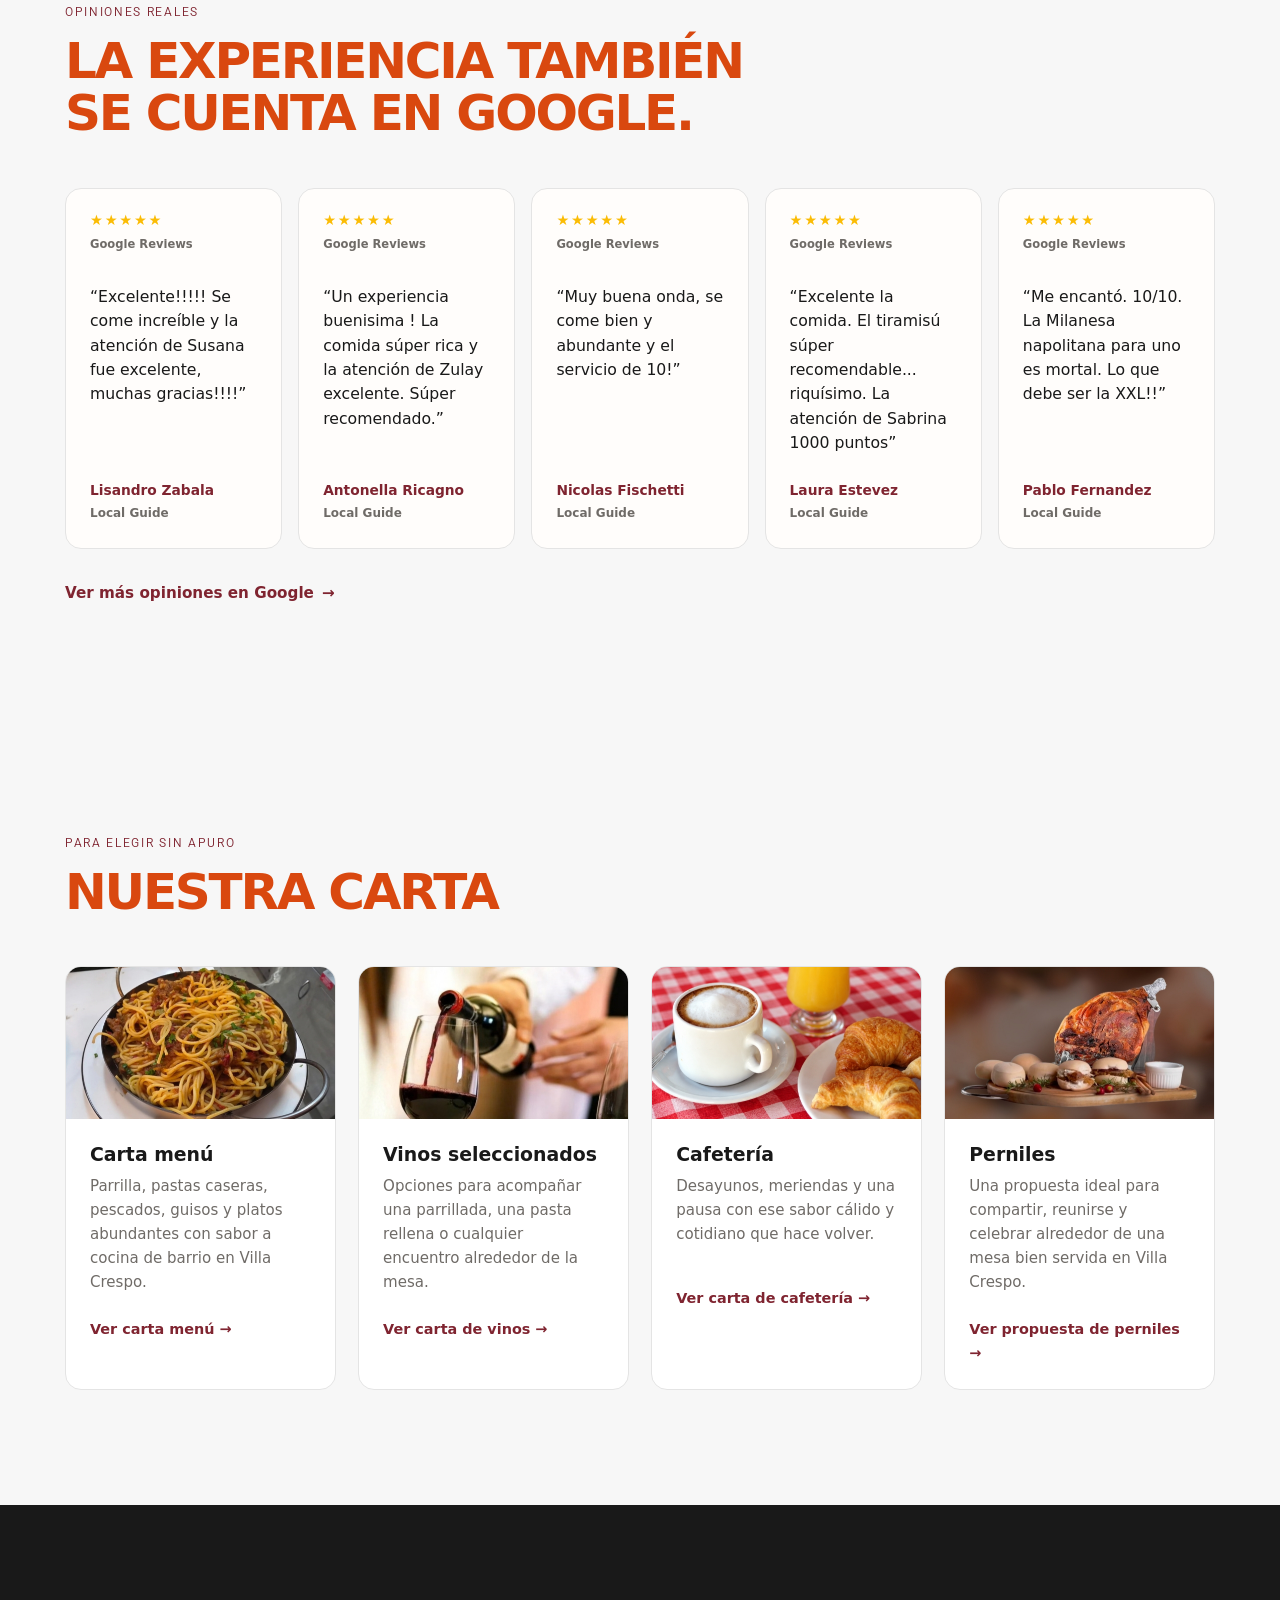
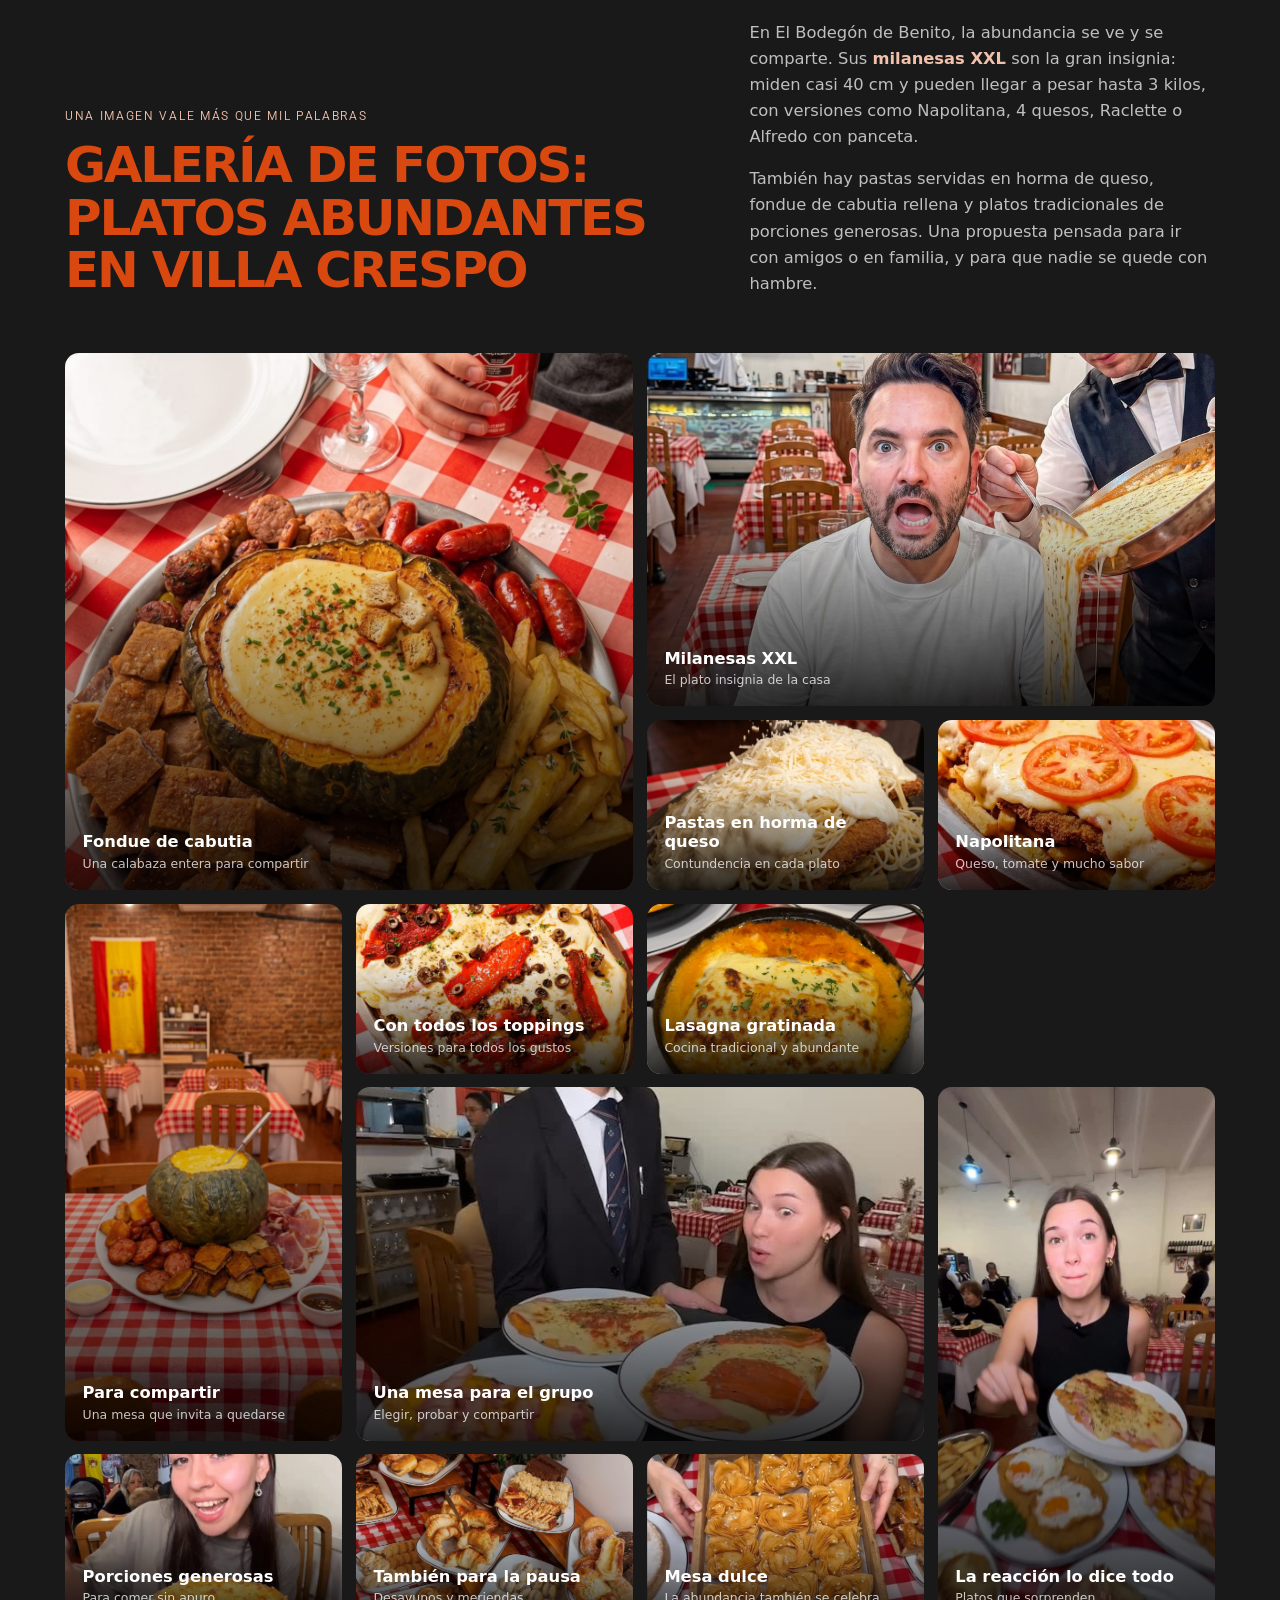
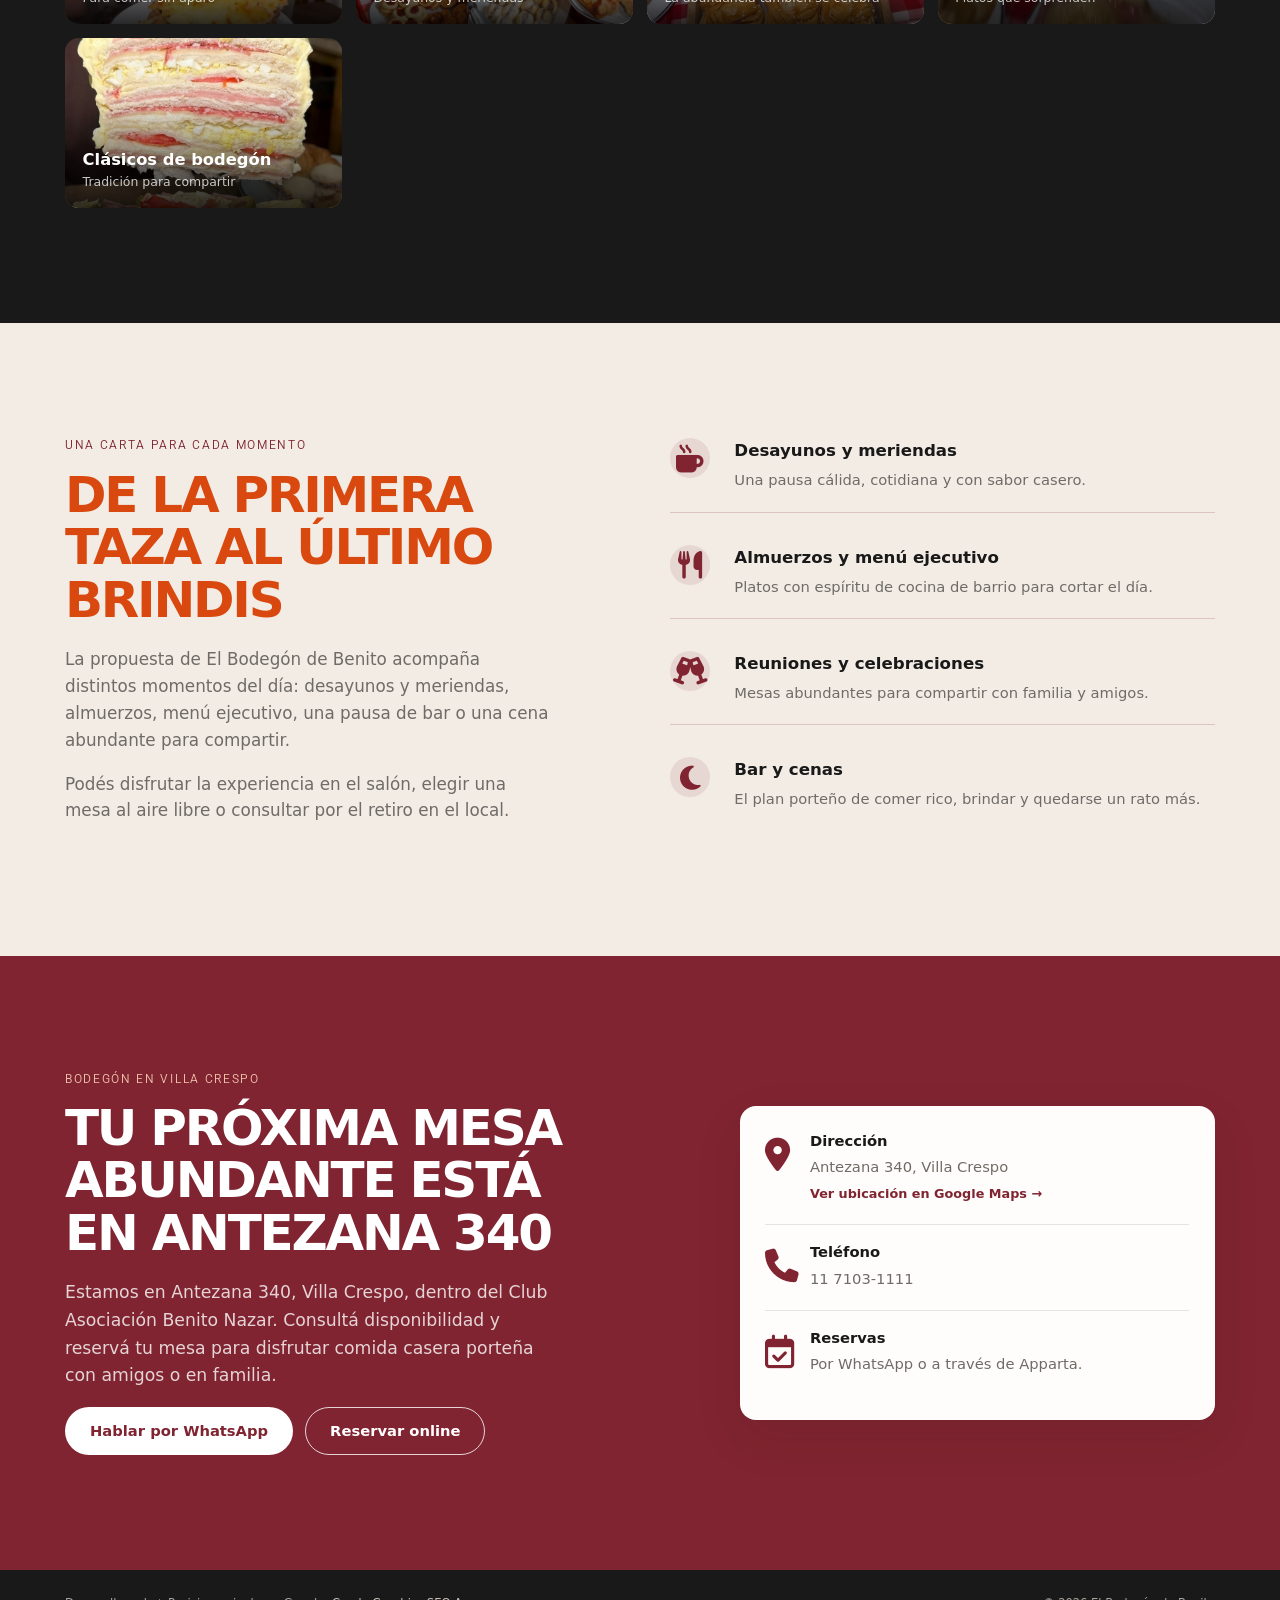
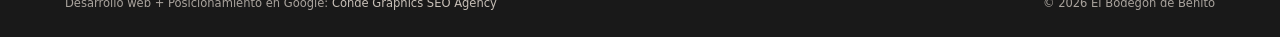
==== commit 15bd7dec: "Rediseñar navegacion mobile con panel superpuesto" ====
--- a/index.html
+++ b/index.html
@@ -56,7 +56,10 @@
       <a class="brand" href="#inicio" aria-label="El Bodegón de Benito, inicio">
         <img src="img/bodegon-benito-logo.png" alt="El Bodegón de Benito" width="800" height="800">
       </a>
-      <nav class="main-nav" aria-label="Navegación principal">
+      <button class="menu-toggle" type="button" aria-expanded="false" aria-controls="main-nav" aria-label="Abrir menú de navegación">
+        <span aria-hidden="true"></span><span aria-hidden="true"></span><span aria-hidden="true"></span>
+      </button>
+      <nav class="main-nav" id="main-nav" aria-label="Navegación principal">
         <a href="#nosotros">Nosotros</a>
         <details class="nav-dropdown">
           <summary>La Carta <span aria-hidden="true">⌄</span></summary>
@@ -70,6 +73,7 @@
         <a href="https://menu.tucan.la/ElBodegondeBenitoNazar" target="_blank" rel="noopener noreferrer">Delivery</a>
         <a href="#galeria">Galería</a>
         <a href="#contacto">Contacto</a>
+        <a class="mobile-nav-cta button button-primary" href="https://www.apparta.co/el-bodegon-de-benito-nazar/reservas/" target="_blank" rel="noopener noreferrer">Reservas Online</a>
       </nav>
       <a class="button button-primary header-cta" href="https://www.apparta.co/el-bodegon-de-benito-nazar/reservas/" target="_blank" rel="noopener noreferrer">Reservas Online</a>
     </div>
@@ -319,22 +323,43 @@
   </footer>
   <a class="whatsapp-float" href="https://wa.me/5491171031111?text=Hola%2C%20quiero%20hacer%20una%20reserva%20en%20El%20Bodeg%C3%B3n%20de%20Benito." target="_blank" rel="noopener noreferrer" aria-label="Hacer una reserva por WhatsApp"><span class="whatsapp-label">¿Hacemos una reserva?</span><span class="whatsapp-circle" aria-hidden="true"><i class="fa-brands fa-whatsapp"></i></span></a>
   <script>
+    const siteHeader = document.querySelector('.site-header');
+    const menuToggle = document.querySelector('.menu-toggle');
+    const mainNav = document.querySelector('#main-nav');
+
+    function closeMobileMenu() {
+      siteHeader.classList.remove('menu-open');
+      document.body.classList.remove('menu-open');
+      menuToggle.setAttribute('aria-expanded', 'false');
+      menuToggle.setAttribute('aria-label', 'Abrir menú de navegación');
+      document.querySelectorAll('.nav-dropdown[open]').forEach(function (menu) {
+        menu.removeAttribute('open');
+      });
+    }
+
+    menuToggle.addEventListener('click', function () {
+      const isOpen = siteHeader.classList.toggle('menu-open');
+      document.body.classList.toggle('menu-open', isOpen);
+      menuToggle.setAttribute('aria-expanded', String(isOpen));
+      menuToggle.setAttribute('aria-label', isOpen ? 'Cerrar menú de navegación' : 'Abrir menú de navegación');
+    });
+
+    mainNav.querySelectorAll('a').forEach(function (link) {
+      link.addEventListener('click', closeMobileMenu);
+    });
+
     document.addEventListener('click', function (event) {
       document.querySelectorAll('.nav-dropdown[open]').forEach(function (menu) {
         if (!menu.contains(event.target)) menu.removeAttribute('open');
       });
+      if (!siteHeader.contains(event.target)) closeMobileMenu();
     });
-    document.querySelectorAll('.dropdown-menu a').forEach(function (link) {
-      link.addEventListener('click', function () {
-        this.closest('.nav-dropdown').removeAttribute('open');
-      });
-    });
+
     document.addEventListener('keydown', function (event) {
       if (event.key === 'Escape') {
-        document.querySelectorAll('.nav-dropdown[open]').forEach(function (menu) {
-          menu.removeAttribute('open');
-          menu.querySelector('summary').focus();
-        });
+        const wasOpen = siteHeader.classList.contains('menu-open');
+        closeMobileMenu();
+        if (wasOpen) menuToggle.focus();
       }
     });
   </script>
--- a/style.css
+++ b/style.css
@@ -29,6 +29,7 @@
 .header-inner { min-height: 78px; display: flex; align-items: center; gap: 2rem; }
 .brand { display: inline-flex; align-items: center; width: 72px; flex: 0 0 72px; }
 .brand img { width: 72px; height: 72px; object-fit: contain; }
+.menu-toggle { display: none; }
 .main-nav { display: flex; align-items: center; justify-content: center; gap: clamp(1rem, 2vw, 2rem); margin-left: auto; }
 .main-nav a, .footer-links a, .nav-dropdown summary { text-decoration: none; font-size: .9rem; font-weight: 650; }
 .main-nav a { color: #45413e; }
@@ -39,8 +40,9 @@
 .nav-dropdown summary span { color: var(--wine); font-size: 1rem; line-height: 1; transition: transform .2s ease; }
 .nav-dropdown[open] summary span { transform: rotate(180deg); }
 .dropdown-menu { position: absolute; top: calc(100% + 1rem); left: 50%; display: grid; min-width: 220px; padding: .5rem; background: var(--paper); border: 1px solid var(--line); border-radius: 12px; box-shadow: var(--shadow-soft); transform: translateX(-50%); }
-.dropdown-menu a { padding: .7rem .8rem; border-radius: 8px; white-space: nowrap; }
+.dropdown-menu a { display: flex; min-height: 44px; align-items: center; padding: .7rem .8rem; border-radius: 8px; white-space: nowrap; }
 .dropdown-menu a:hover, .dropdown-menu a:focus-visible { color: var(--wine); background: var(--soft); }
+.mobile-nav-cta { display: none; }
 
 .button { display: inline-flex; align-items: center; justify-content: center; gap: .55rem; min-height: 48px; padding: .82rem 1.5rem; border: 1.5px solid transparent; border-radius: 9999px; font-size: .92rem; font-weight: 750; line-height: 1.2; text-decoration: none; transition: transform .2s ease, background-color .2s ease, border-color .2s ease, color .2s ease, box-shadow .2s ease; }
 .button:hover { transform: translateY(-2px); }
@@ -180,13 +182,29 @@
 
 @media (max-width: 768px) {
   .container { width: min(100% - 2rem, var(--container)); }
-  .site-header { position: static; }
-  .header-inner { min-height: auto; flex-wrap: wrap; gap: .75rem 1rem; padding: .65rem 0; }
+  body.menu-open { overflow: hidden; }
+  body.menu-open::before { position: fixed; inset: 0; z-index: 90; background: rgba(0, 0, 0, .68); content: ""; }
+  .site-header { position: relative; z-index: 100; }
+  .header-inner { min-height: auto; flex-wrap: nowrap; gap: 1rem; padding: .65rem 0; }
   .brand, .brand img { width: 58px; height: 58px; }
-  .main-nav { order: 3; width: 100%; justify-content: space-between; gap: .55rem; padding: .5rem 0 .25rem; border-top: 1px solid var(--line); }
-  .main-nav a, .footer-links a, .nav-dropdown summary { font-size: .73rem; }
-  .dropdown-menu { position: fixed; top: 126px; left: 1rem; right: 1rem; min-width: 0; transform: none; }
-  .header-cta { margin-left: auto; min-height: 42px; padding: .65rem 1rem; }
+  .menu-toggle { position: relative; display: grid; width: 52px; height: 52px; flex: 0 0 52px; place-content: center; gap: 5px; margin-left: auto; padding: 0; color: var(--ink); background: transparent; border: 1px solid var(--ink); cursor: pointer; }
+  .menu-toggle span { display: block; width: 24px; height: 2px; background: currentColor; transition: transform .2s ease, opacity .2s ease; }
+  .menu-open .menu-toggle { color: var(--white); border-color: rgba(255,255,255,.72); }
+  .menu-open .menu-toggle span:nth-child(1) { transform: translateY(7px) rotate(45deg); }
+  .menu-open .menu-toggle span:nth-child(2) { opacity: 0; }
+  .menu-open .menu-toggle span:nth-child(3) { transform: translateY(-7px) rotate(-45deg); }
+  .main-nav { position: fixed; top: 76px; right: 1rem; left: 1rem; z-index: 110; display: none; width: auto; max-height: calc(100dvh - 92px); flex-direction: column; align-items: stretch; gap: 0; margin: 0; overflow-y: auto; padding: .5rem 1rem 1rem; color: var(--white); background: rgba(25,25,25,.98); border: 1px solid rgba(255,255,255,.2); box-shadow: 0 20px 60px rgba(0,0,0,.34); }
+  .menu-open .main-nav { display: flex; }
+  .main-nav > a:not(.mobile-nav-cta), .nav-dropdown summary { min-height: 56px; align-items: center; padding: .75rem 0; color: var(--white); border-bottom: 1px solid rgba(255,255,255,.14); font-size: .86rem; letter-spacing: .12em; text-transform: uppercase; }
+  .nav-dropdown { flex: none; }
+  .nav-dropdown summary { display: flex; justify-content: space-between; }
+  .nav-dropdown summary span { color: #f0c2ac; }
+  .dropdown-menu { position: static; display: grid; width: auto; min-width: 0; padding: 0 0 .5rem 1rem; background: transparent; border: 0; border-radius: 0; box-shadow: none; transform: none; }
+  .dropdown-menu a { min-height: 48px; color: rgba(255,255,255,.78); border-bottom: 1px solid rgba(255,255,255,.1); font-size: .8rem; white-space: normal; }
+  .dropdown-menu a:hover, .dropdown-menu a:focus-visible { color: #f0c2ac; background: transparent; }
+  .mobile-nav-cta { display: flex; width: 100%; margin-top: 1rem; color: var(--white); background: var(--wine); border-color: var(--wine); }
+  .mobile-nav-cta:hover { background: var(--wine-dark); }
+  .header-cta { display: none; }
   .hero { min-height: 620px; padding: 4.5rem 0; background-position: 58% center; }
   .hero-grid, .intro-grid, .contact-grid { grid-template-columns: 1fr; }
   .occasions-grid { grid-template-columns: 1fr; }
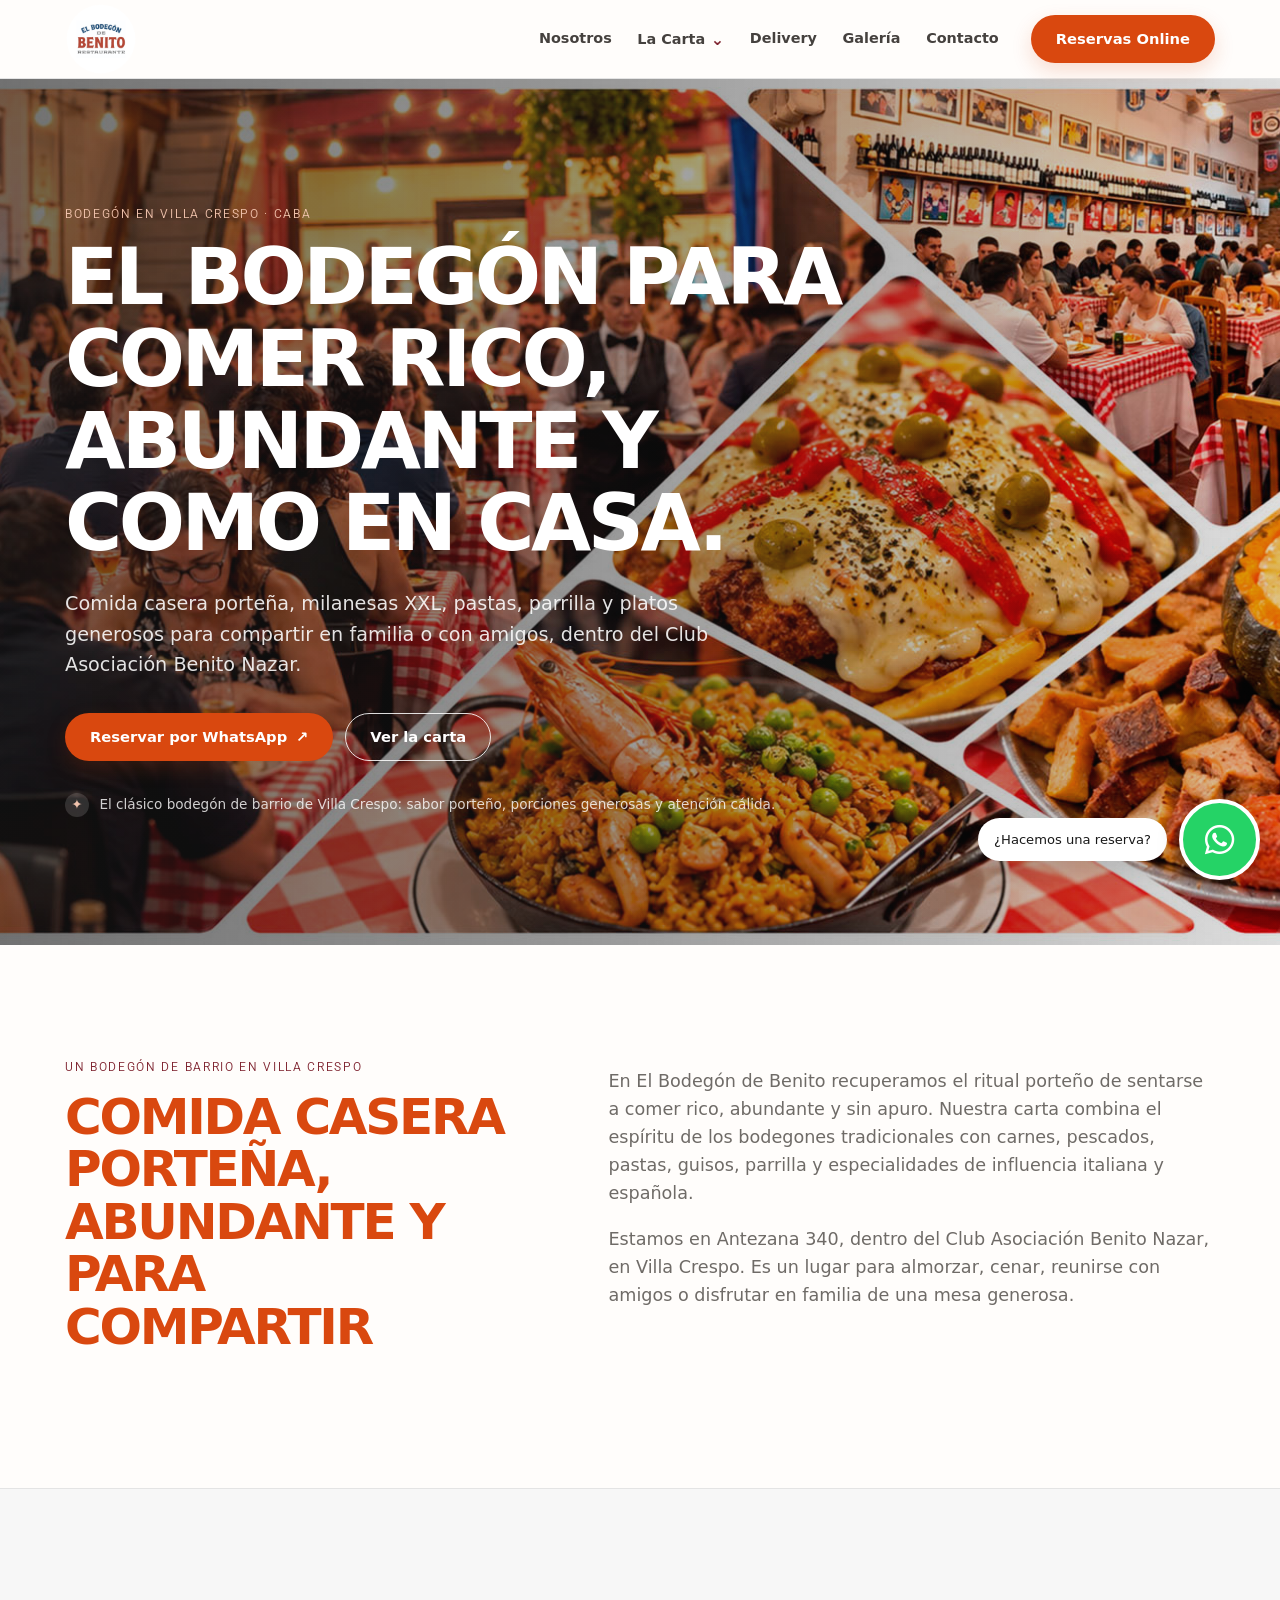
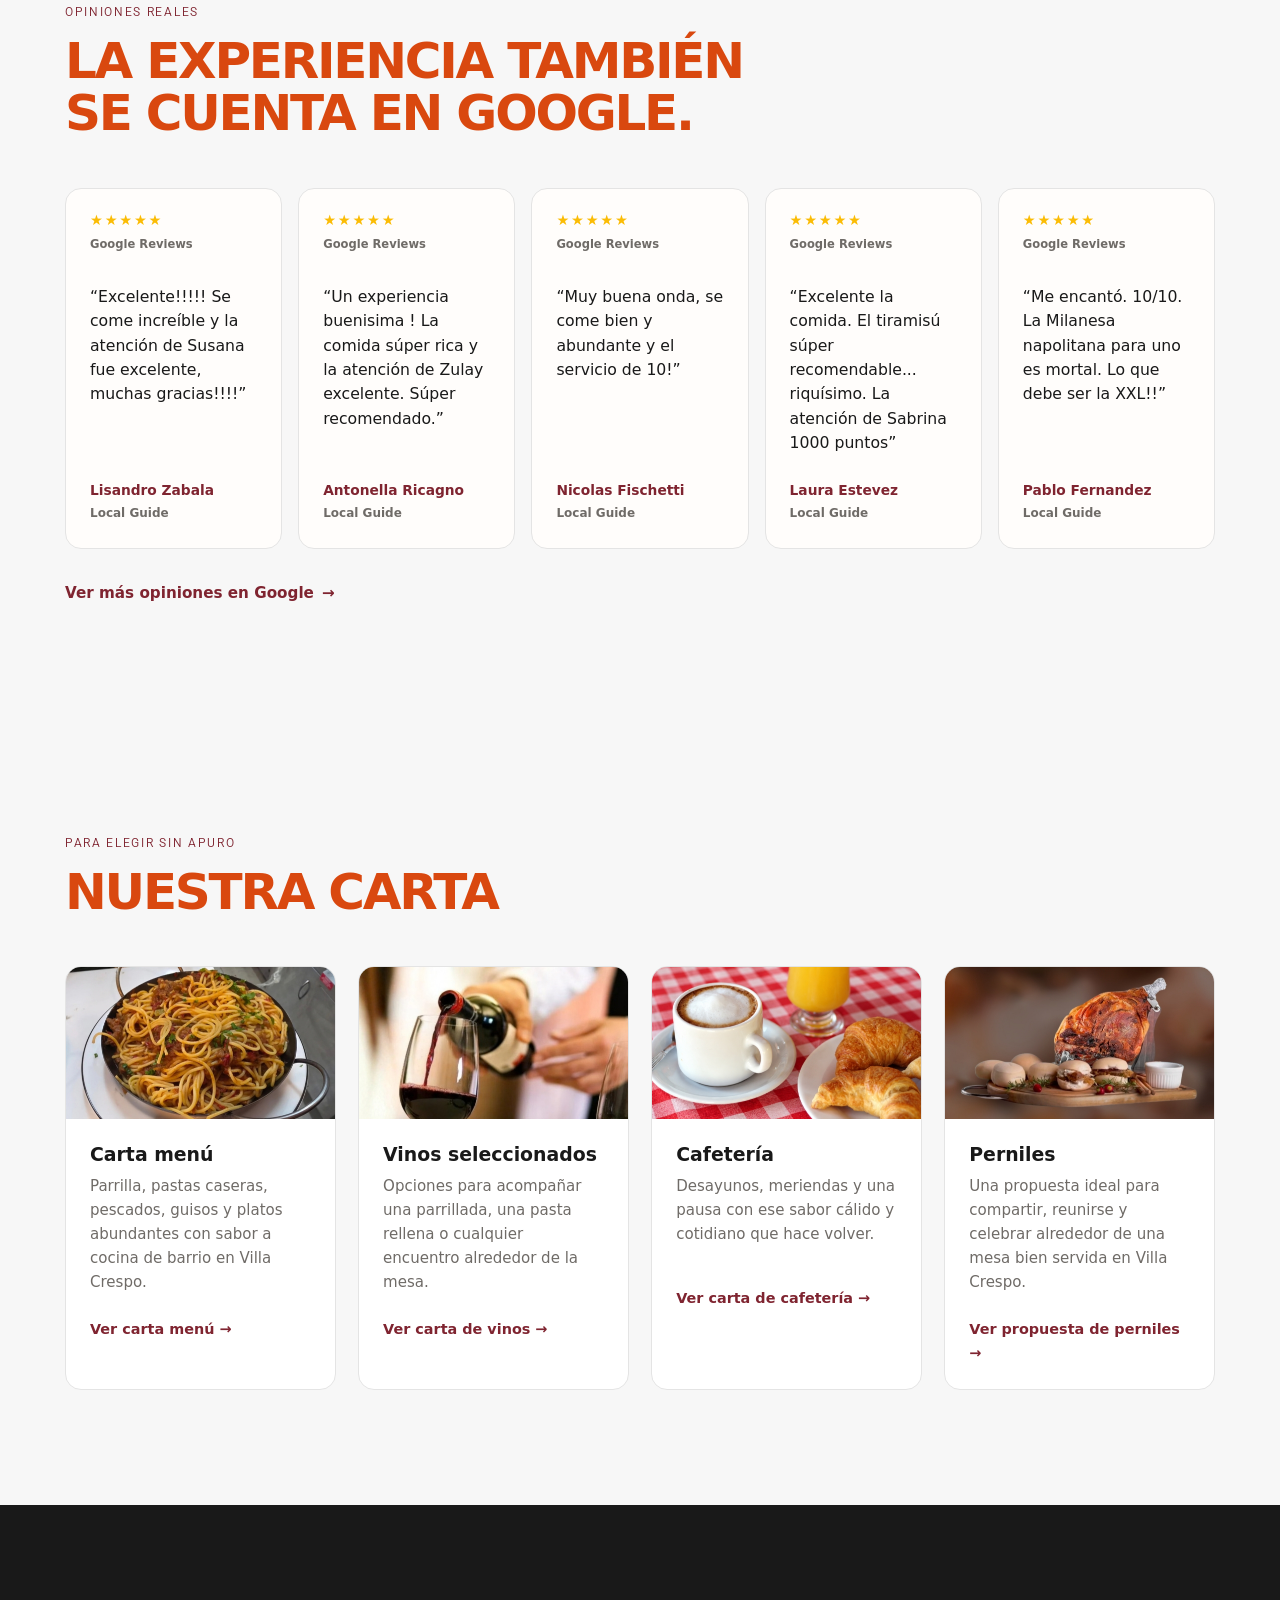
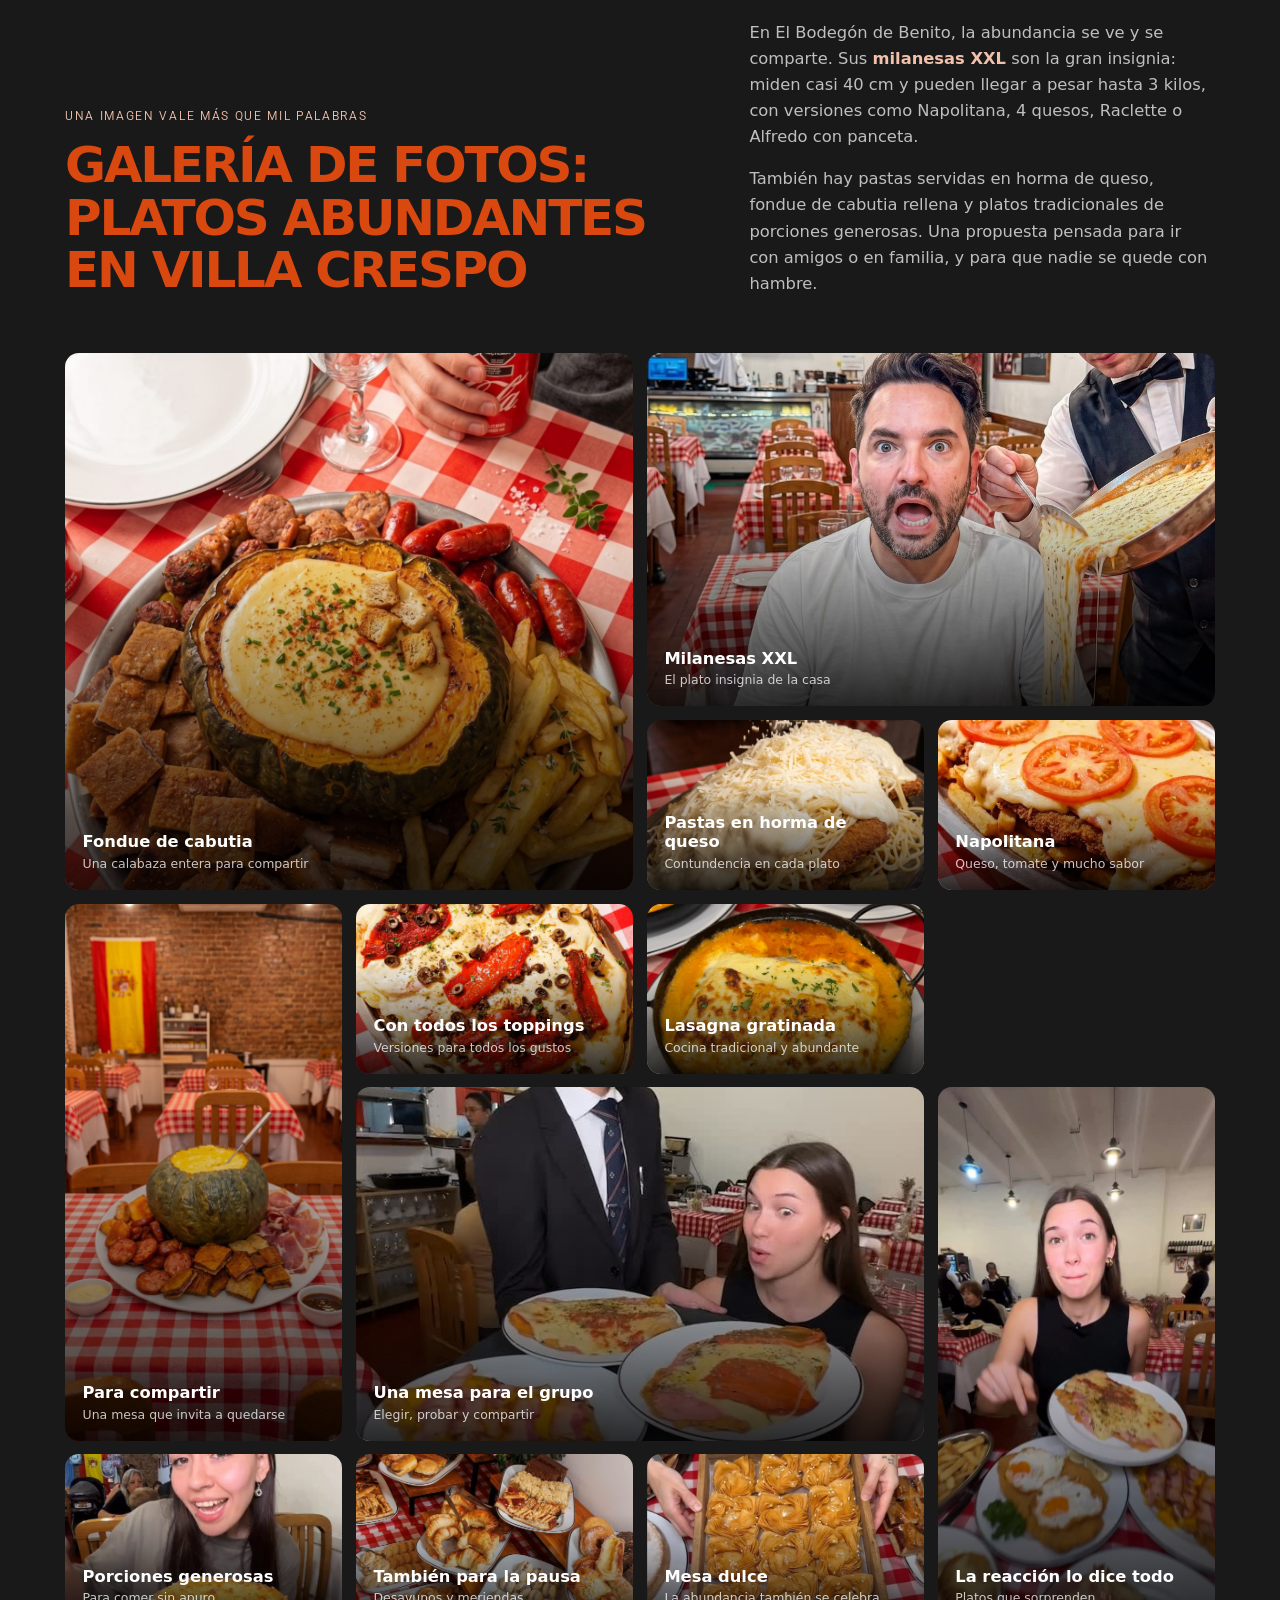
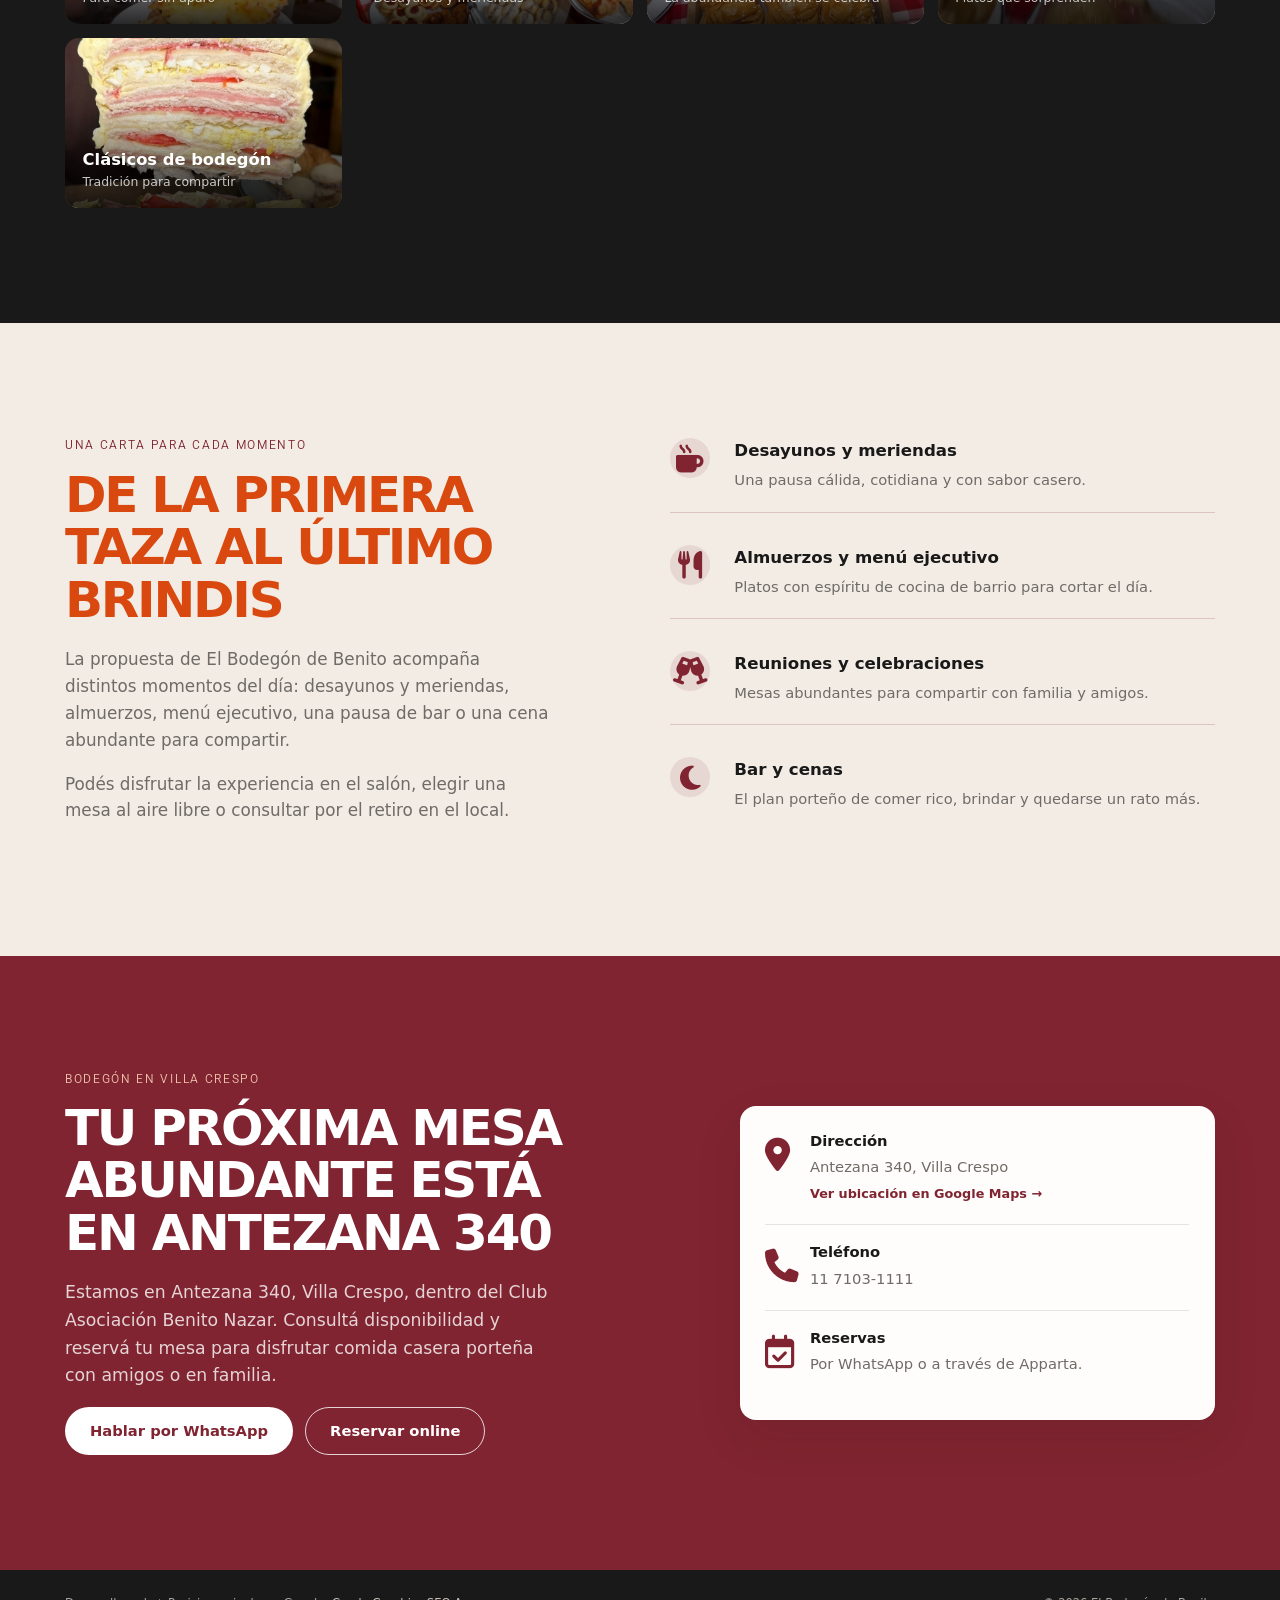
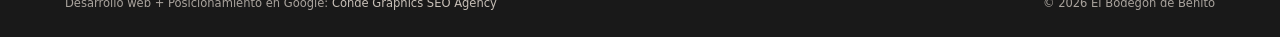
==== commit f38f0379: "Ajustar CTAs y luminosidad del hero" ====
--- a/index.html
+++ b/index.html
@@ -27,7 +27,7 @@
     gtag('config', 'G-2C4DB45BJ5');
   </script>
   <link rel="stylesheet" href="https://cdnjs.cloudflare.com/ajax/libs/font-awesome/6.5.2/css/all.min.css">
-  <link rel="stylesheet" href="style.css">
+  <link rel="stylesheet" href="style.css?v=cta-20260925">
   <script type="application/ld+json">
   {
     "@context": "https://schema.org",
--- a/style.css
+++ b/style.css
@@ -42,17 +42,17 @@
 .dropdown-menu { position: absolute; top: calc(100% + 1rem); left: 50%; display: grid; min-width: 220px; padding: .5rem; background: var(--paper); border: 1px solid var(--line); border-radius: 12px; box-shadow: var(--shadow-soft); transform: translateX(-50%); }
 .dropdown-menu a { display: flex; min-height: 44px; align-items: center; padding: .7rem .8rem; border-radius: 8px; white-space: nowrap; }
 .dropdown-menu a:hover, .dropdown-menu a:focus-visible { color: var(--wine); background: var(--soft); }
-.mobile-nav-cta { display: none; }
+.main-nav .mobile-nav-cta { display: none; }
 
 .button { display: inline-flex; align-items: center; justify-content: center; gap: .55rem; min-height: 48px; padding: .82rem 1.5rem; border: 1.5px solid transparent; border-radius: 9999px; font-size: .92rem; font-weight: 750; line-height: 1.2; text-decoration: none; transition: transform .2s ease, background-color .2s ease, border-color .2s ease, color .2s ease, box-shadow .2s ease; }
 .button:hover { transform: translateY(-2px); }
 .button:focus-visible, a:focus-visible { outline: 3px solid rgba(127, 36, 48, .35); outline-offset: 3px; }
-.button-primary { color: var(--white); background: var(--wine); box-shadow: 0 8px 20px rgba(127, 36, 48, .18); }
-.button-primary:hover { background: var(--wine-dark); }
+.button-primary { color: var(--white); background: #D9480F; box-shadow: 0 8px 20px rgba(217, 72, 15, .18); }
+.button-primary:hover { background: #b83d0c; }
 .button-outline { color: var(--ink); background: transparent; border-color: var(--ink); }
 .button-outline:hover { color: var(--white); background: var(--ink); }
 
-.hero { position: relative; display: grid; min-height: 720px; align-items: center; padding: clamp(5rem, 10vw, 9rem) 0; color: var(--white); background: linear-gradient(90deg, rgba(25,25,25,.88) 0%, rgba(25,25,25,.64) 46%, rgba(25,25,25,.2) 100%), url("img/hero.jpg") center / cover no-repeat; }
+.hero { position: relative; display: grid; min-height: 720px; align-items: center; padding: clamp(5rem, 10vw, 9rem) 0; color: var(--white); background: linear-gradient(90deg, rgba(25,25,25,.616) 0%, rgba(25,25,25,.448) 46%, rgba(25,25,25,.14) 100%), url("img/hero.jpg") center / cover no-repeat; }
 .hero-grid { position: relative; z-index: 1; display: grid; grid-template-columns: minmax(0, 780px); align-items: center; }
 .hero-copy { max-width: 780px; }
 .eyebrow { margin: 0 0 1rem; color: var(--wine); font-family: var(--eyebrow-font); font-size: .75rem; font-weight: 360; letter-spacing: .14em; line-height: 1.2; text-transform: uppercase; }
@@ -169,6 +169,29 @@
 .whatsapp-circle { display: grid; width: 81px; height: 81px; place-items: center; color: var(--white); background: #25D366; border: 4px solid var(--white); border-radius: 50%; box-shadow: 0 8px 24px rgba(0,0,0,.2); font-size: 2.1rem; transition: background-color .2s ease, transform .2s ease; }
 .whatsapp-float:hover .whatsapp-circle { background: #1da851; transform: translateY(-2px); }
 
+@media (min-width: 769px) and (max-width: 1100px) {
+  body.menu-open { overflow: hidden; }
+  body.menu-open::before { position: fixed; inset: 0; z-index: 90; background: rgba(0, 0, 0, .68); content: ""; }
+  .site-header { position: relative; z-index: 100; }
+  .header-inner { min-height: auto; flex-wrap: nowrap; gap: 1rem; padding: .65rem 0; }
+  .brand, .brand img { width: 58px; height: 58px; }
+  .menu-toggle { position: relative; display: grid; width: 52px; height: 52px; flex: 0 0 52px; place-content: center; gap: 5px; margin-left: auto; padding: 0; color: var(--ink); background: transparent; border: 1px solid var(--ink); cursor: pointer; }
+  .menu-toggle span { display: block; width: 24px; height: 2px; background: currentColor; transition: transform .2s ease, opacity .2s ease; }
+  .menu-open .menu-toggle { color: var(--white); border-color: rgba(255,255,255,.72); }
+  .menu-open .menu-toggle span:nth-child(1) { transform: translateY(7px) rotate(45deg); }
+  .menu-open .menu-toggle span:nth-child(2) { opacity: 0; }
+  .menu-open .menu-toggle span:nth-child(3) { transform: translateY(-7px) rotate(-45deg); }
+  .main-nav { position: fixed; top: 76px; right: 1rem; left: 1rem; z-index: 110; display: none; width: auto; max-height: calc(100dvh - 92px); flex-direction: column; align-items: stretch; gap: 0; margin: 0; overflow-y: auto; padding: .5rem 1rem 1rem; color: var(--white); background: rgba(25,25,25,.98); border: 1px solid rgba(255,255,255,.2); box-shadow: 0 20px 60px rgba(0,0,0,.34); }
+  .menu-open .main-nav { display: flex; }
+  .main-nav > a:not(.mobile-nav-cta), .nav-dropdown summary { min-height: 56px; align-items: center; padding: .75rem 0; color: var(--white); border-bottom: 1px solid rgba(255,255,255,.14); font-size: .86rem; letter-spacing: .12em; text-transform: uppercase; }
+  .nav-dropdown { flex: none; }
+  .nav-dropdown summary { display: flex; justify-content: space-between; }
+  .dropdown-menu { position: static; display: grid; width: auto; min-width: 0; padding: 0 0 .5rem 1rem; background: transparent; border: 0; border-radius: 0; box-shadow: none; transform: none; }
+  .dropdown-menu a { min-height: 48px; color: rgba(255,255,255,.78); border-bottom: 1px solid rgba(255,255,255,.1); font-size: .8rem; white-space: normal; }
+  .main-nav .mobile-nav-cta { display: flex; width: 100%; margin-top: 1rem; color: var(--white); background: #D9480F; border-color: #D9480F; }
+  .header-cta { display: none; }
+}
+
 @media (max-width: 1024px) {
   .hero { min-height: 650px; }
   h1 { font-size: 64px; }
@@ -202,8 +225,8 @@
   .dropdown-menu { position: static; display: grid; width: auto; min-width: 0; padding: 0 0 .5rem 1rem; background: transparent; border: 0; border-radius: 0; box-shadow: none; transform: none; }
   .dropdown-menu a { min-height: 48px; color: rgba(255,255,255,.78); border-bottom: 1px solid rgba(255,255,255,.1); font-size: .8rem; white-space: normal; }
   .dropdown-menu a:hover, .dropdown-menu a:focus-visible { color: #f0c2ac; background: transparent; }
-  .mobile-nav-cta { display: flex; width: 100%; margin-top: 1rem; color: var(--white); background: var(--wine); border-color: var(--wine); }
-  .mobile-nav-cta:hover { background: var(--wine-dark); }
+  .main-nav .mobile-nav-cta { display: flex; width: 100%; margin-top: 1rem; color: var(--white); background: #D9480F; border-color: #D9480F; }
+  .mobile-nav-cta:hover { background: #b83d0c; }
   .header-cta { display: none; }
   .hero { min-height: 620px; padding: 4.5rem 0; background-position: 58% center; }
   .hero-grid, .intro-grid, .contact-grid { grid-template-columns: 1fr; }
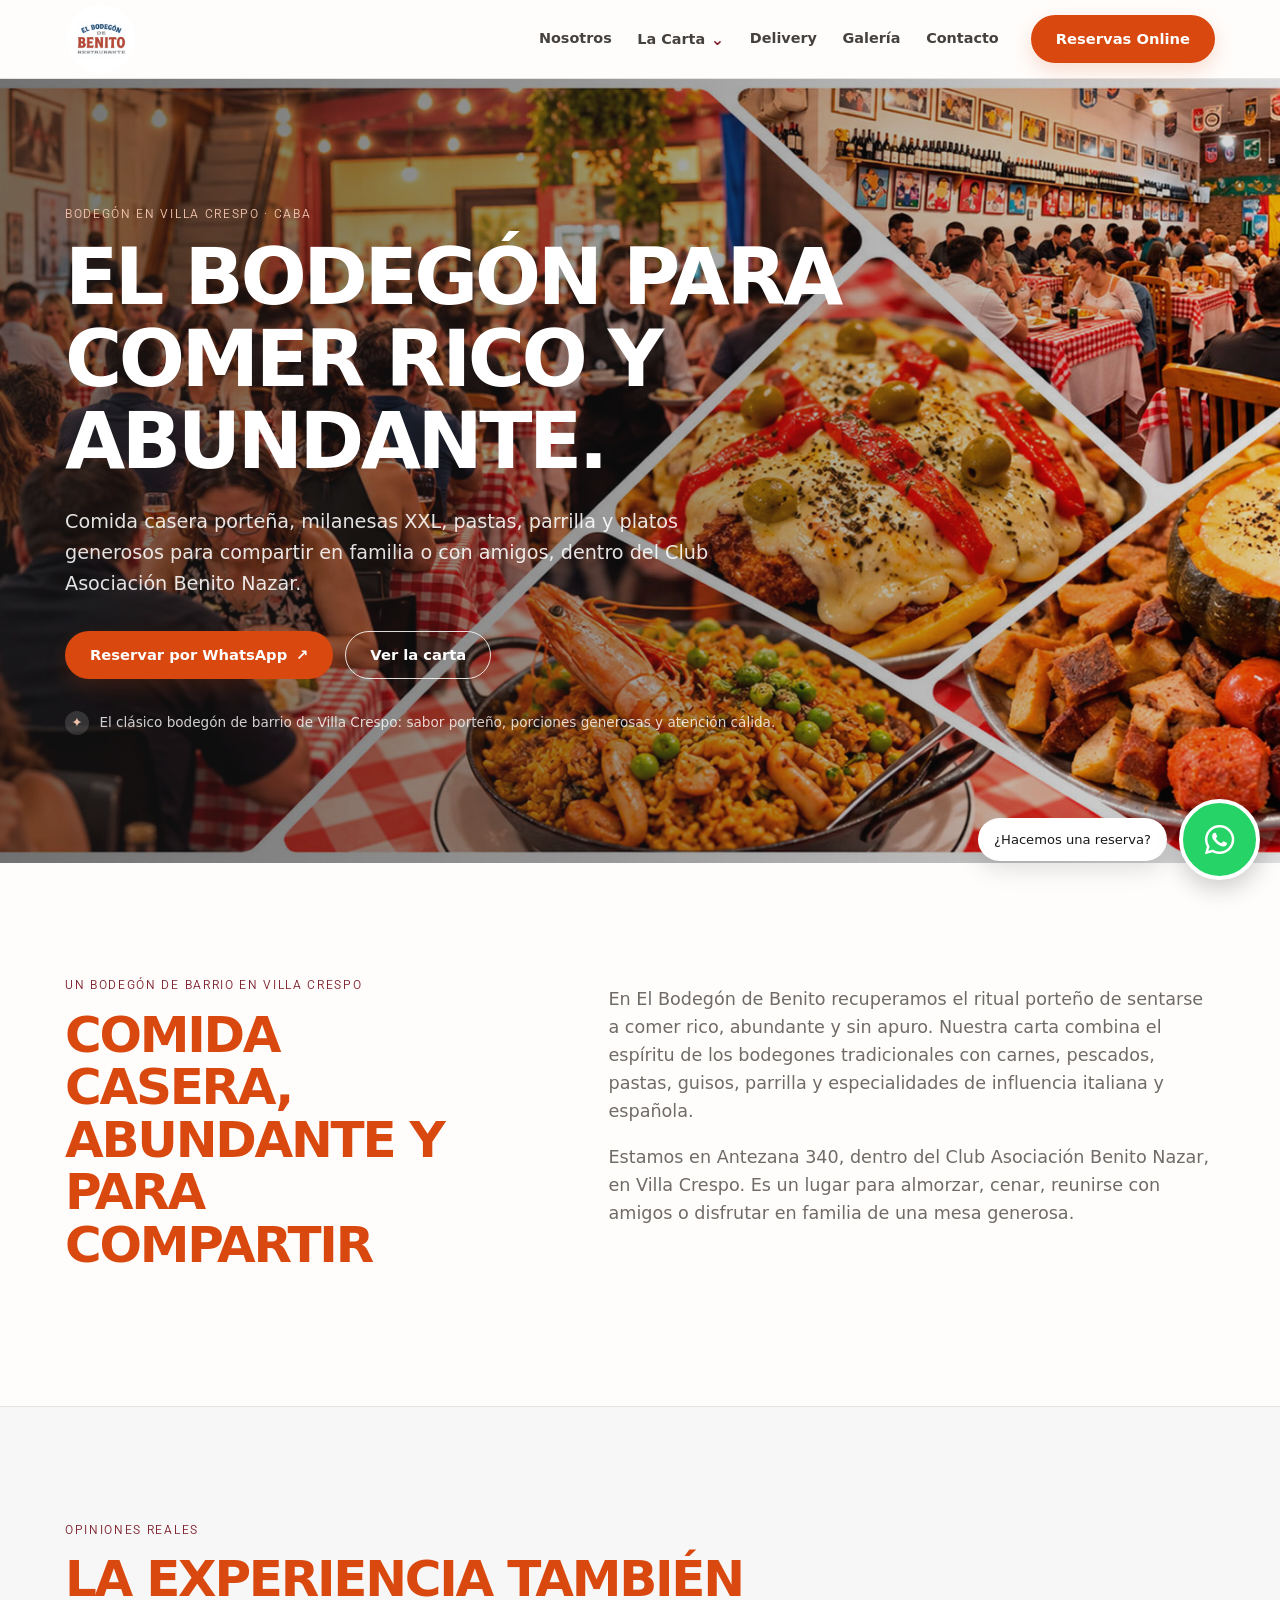
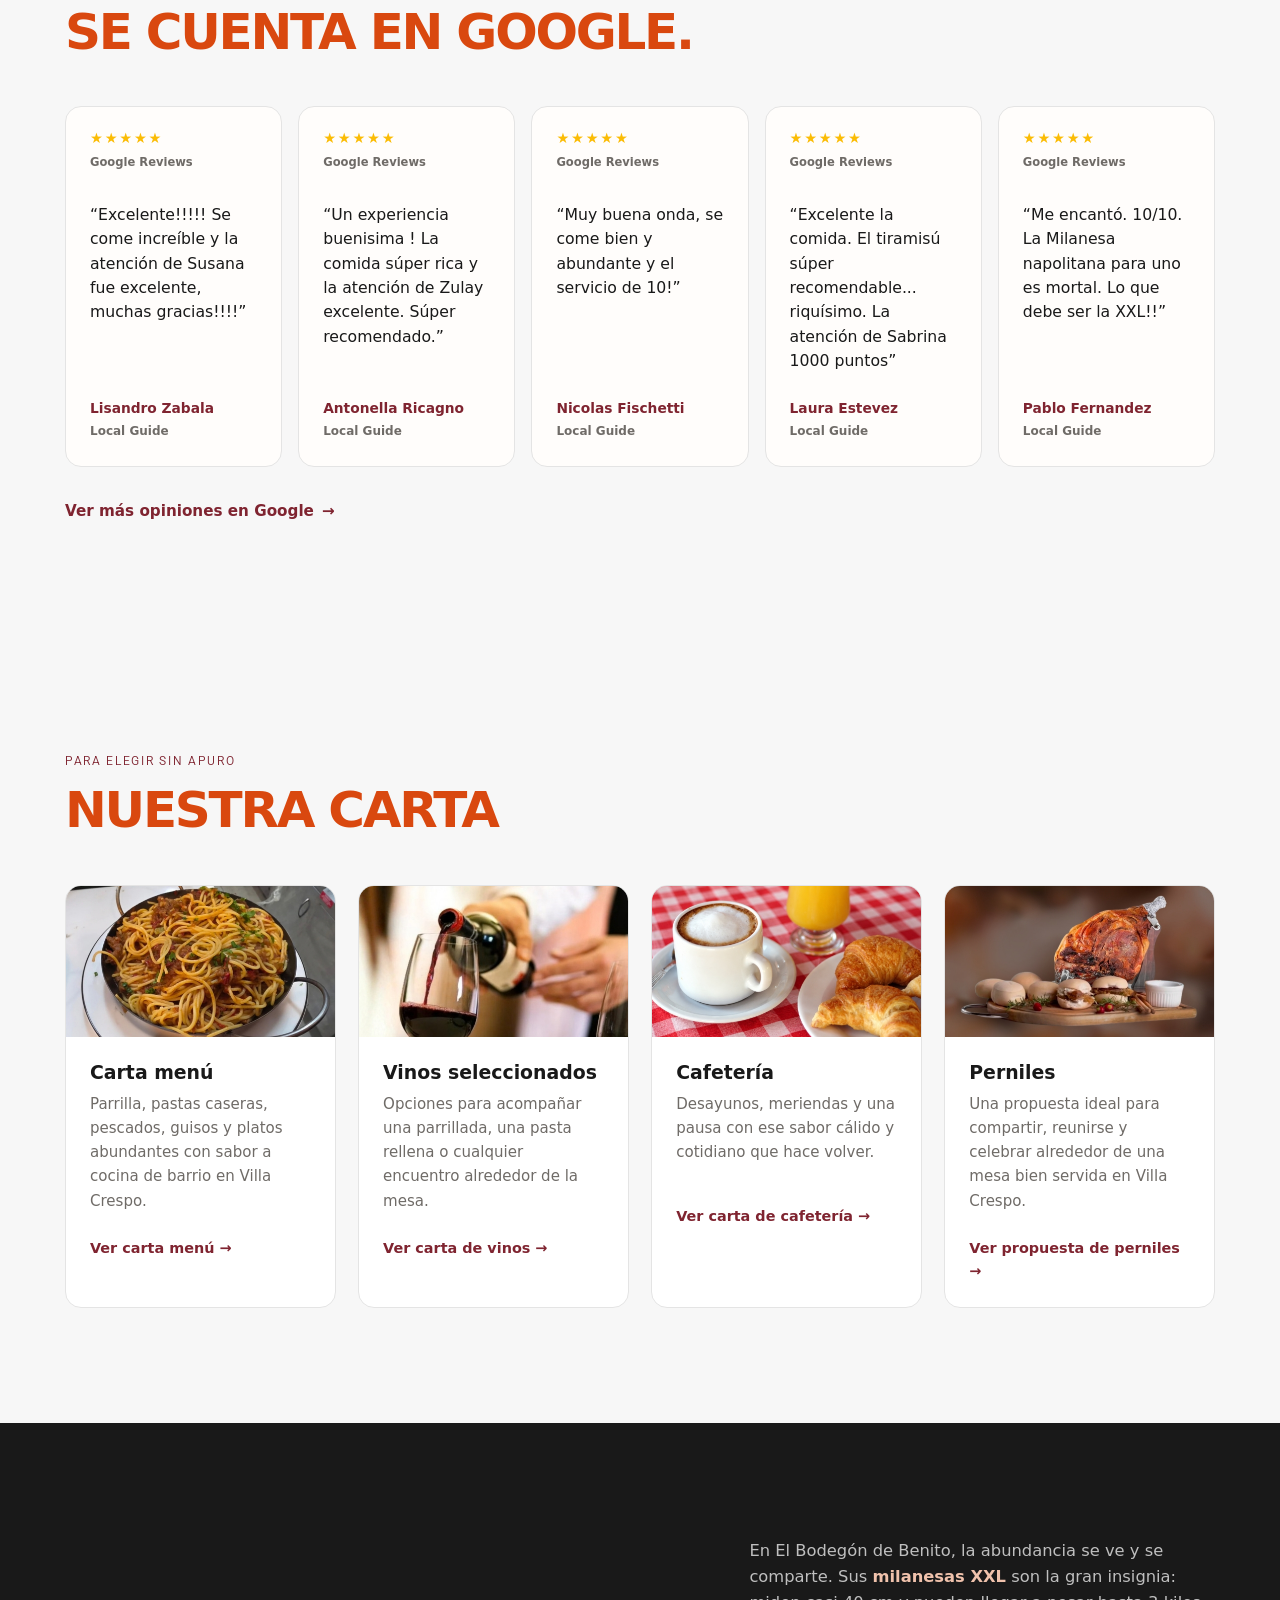
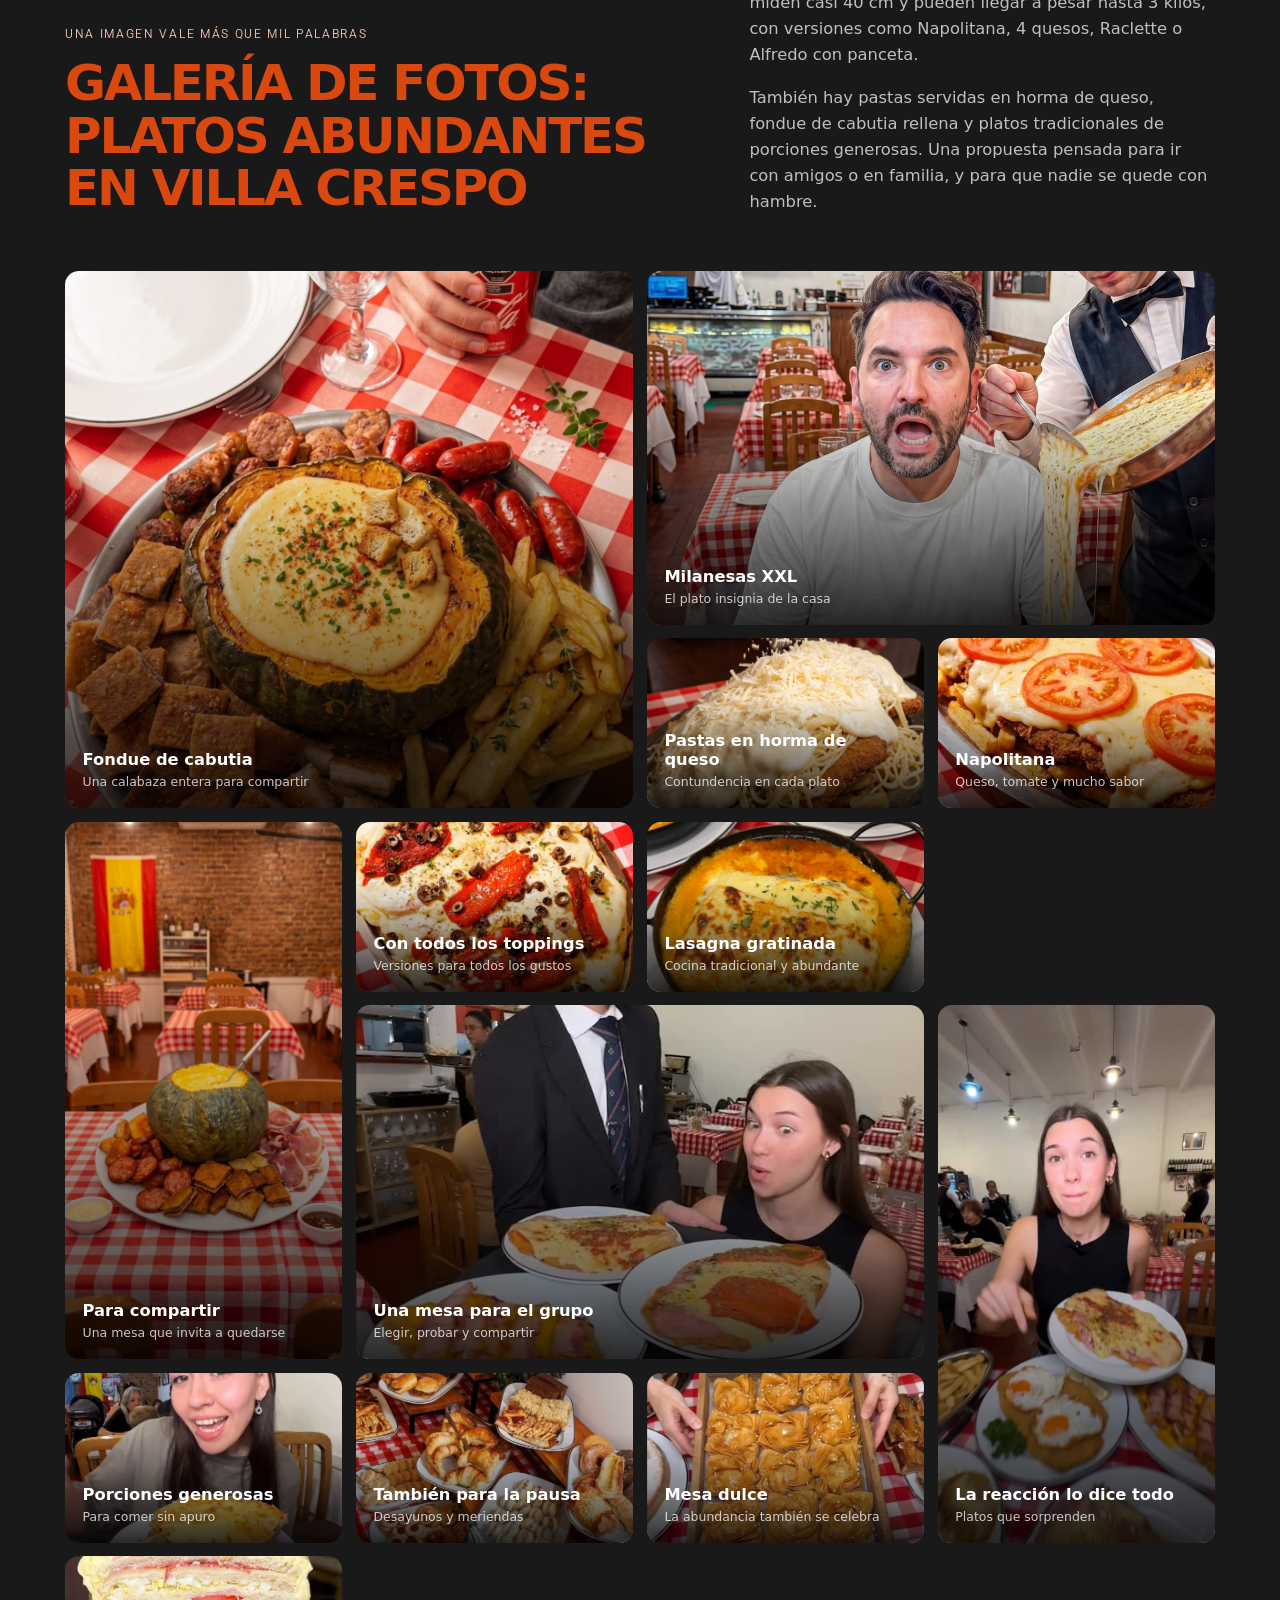
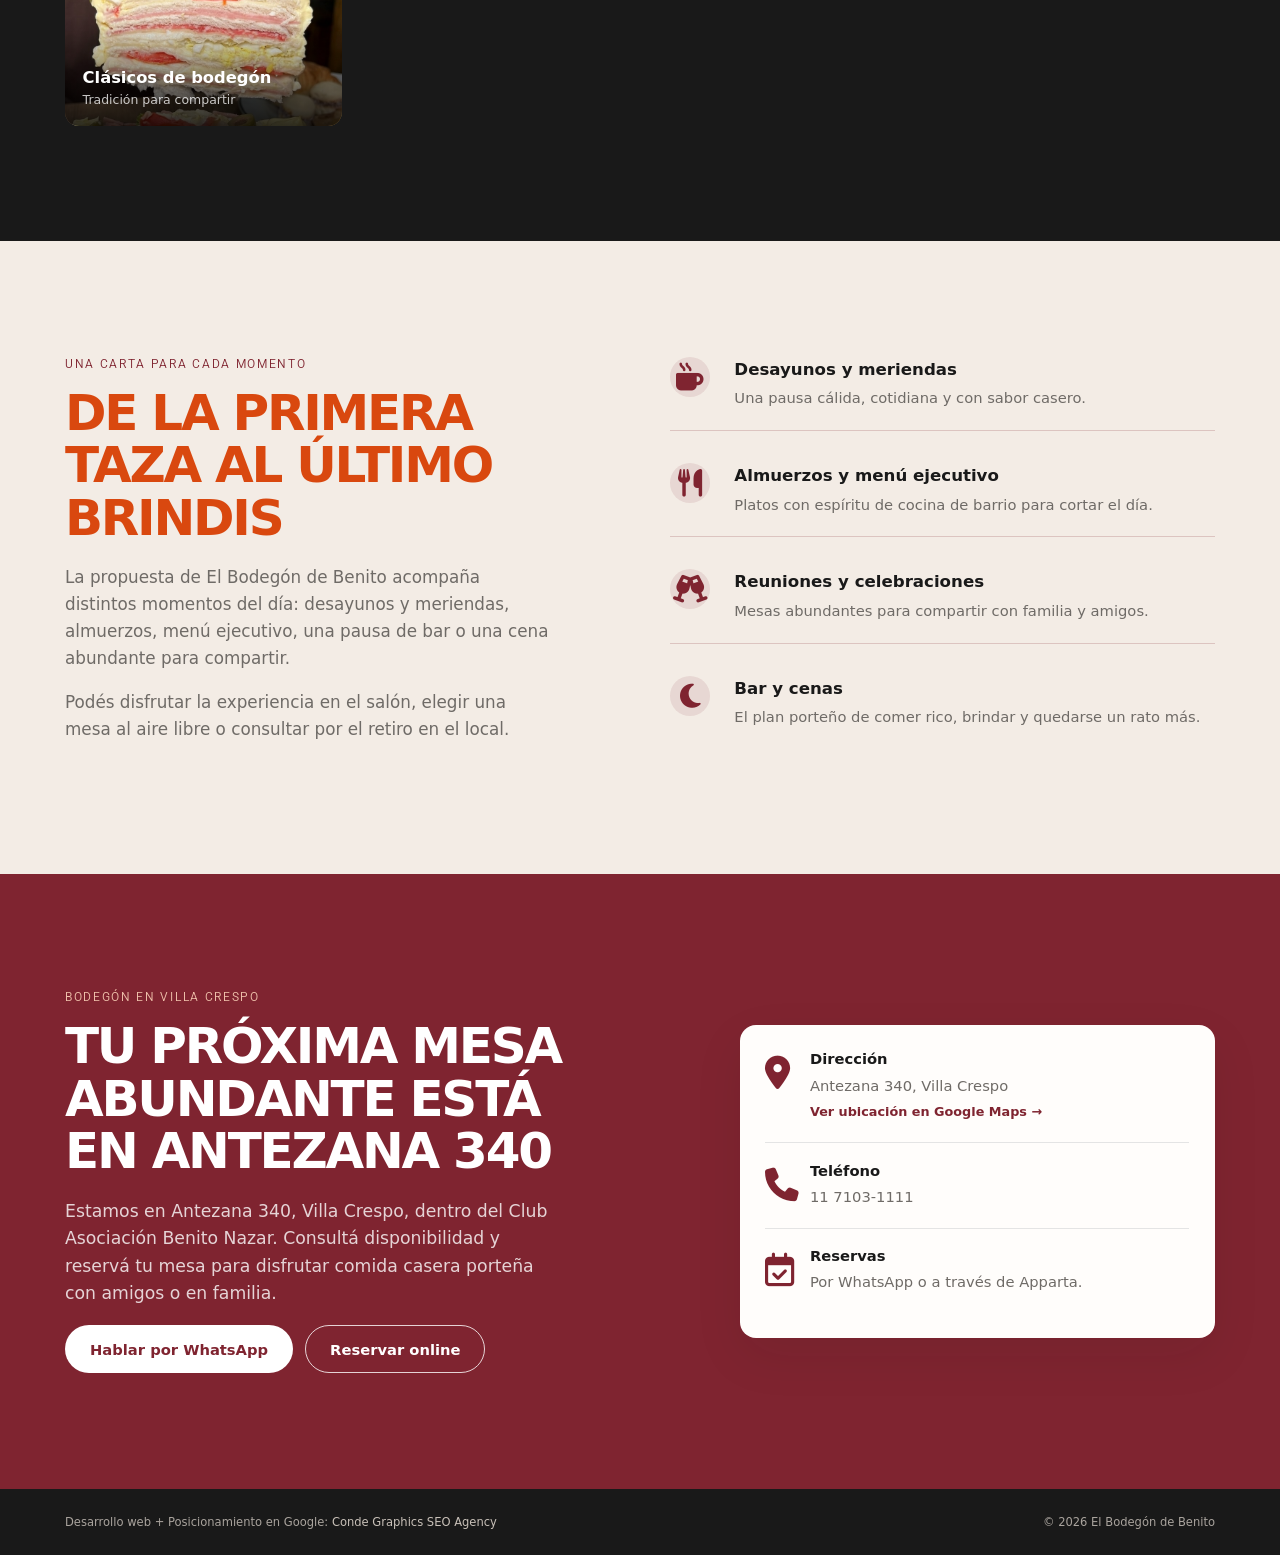
==== commit 346b60b3: "Actualizar copy y ampliar contenedores de texto" ====
--- a/index.html
+++ b/index.html
@@ -27,7 +27,7 @@
     gtag('config', 'G-2C4DB45BJ5');
   </script>
   <link rel="stylesheet" href="https://cdnjs.cloudflare.com/ajax/libs/font-awesome/6.5.2/css/all.min.css">
-  <link rel="stylesheet" href="style.css?v=cta-20260925">
+  <link rel="stylesheet" href="style.css?v=hero-copy-20260925">
   <script type="application/ld+json">
   {
     "@context": "https://schema.org",
@@ -84,7 +84,7 @@
       <div class="container hero-grid">
         <div class="hero-copy">
           <p class="eyebrow">Bodegón en Villa Crespo · CABA</p>
-          <h1 id="hero-title">El bodegón para comer rico, abundante y como en casa.</h1>
+          <h1 id="hero-title">El bodegón para comer rico y abundante.</h1>
           <p class="hero-lead">Comida casera porteña, milanesas XXL, pastas, parrilla y platos generosos para compartir en familia o con amigos, dentro del Club Asociación Benito Nazar.</p>
           <div class="button-row">
             <a class="button button-primary" href="https://wa.me/5491171031111?text=Hola%2C%20quiero%20consultar%20por%20una%20reserva." target="_blank" rel="noopener noreferrer">Reservar por WhatsApp <span aria-hidden="true">↗</span></a>
@@ -99,7 +99,7 @@
       <div class="container intro-grid">
         <div>
           <p class="eyebrow">Un bodegón de barrio en Villa Crespo</p>
-          <h2 id="nosotros-title">Comida casera porteña, abundante y para compartir</h2>
+          <h2 id="nosotros-title">Comida casera, abundante y para compartir</h2>
         </div>
         <div class="intro-copy">
           <p>En El Bodegón de Benito recuperamos el ritual porteño de sentarse a comer rico, abundante y sin apuro. Nuestra carta combina el espíritu de los bodegones tradicionales con carnes, pescados, pastas, guisos, parrilla y especialidades de influencia italiana y española.</p>
--- a/style.css
+++ b/style.css
@@ -53,12 +53,12 @@
 .button-outline:hover { color: var(--white); background: var(--ink); }
 
 .hero { position: relative; display: grid; min-height: 720px; align-items: center; padding: clamp(5rem, 10vw, 9rem) 0; color: var(--white); background: linear-gradient(90deg, rgba(25,25,25,.616) 0%, rgba(25,25,25,.448) 46%, rgba(25,25,25,.14) 100%), url("img/hero.jpg") center / cover no-repeat; }
-.hero-grid { position: relative; z-index: 1; display: grid; grid-template-columns: minmax(0, 780px); align-items: center; }
-.hero-copy { max-width: 780px; }
+.hero-grid { position: relative; z-index: 1; display: grid; grid-template-columns: minmax(0, 980px); align-items: center; }
+.hero-copy { max-width: 980px; }
 .eyebrow { margin: 0 0 1rem; color: var(--wine); font-family: var(--eyebrow-font); font-size: .75rem; font-weight: 360; letter-spacing: .14em; line-height: 1.2; text-transform: uppercase; }
 h1, h2, h3, p { margin-top: 0; }
 h1, h2 { letter-spacing: -.045em; line-height: 1.05; text-transform: uppercase; }
-h1 { max-width: 780px; margin-bottom: 1.5rem; font-size: 78px; font-weight: 800; }
+h1 { max-width: 980px; margin-bottom: 1.5rem; font-size: 78px; font-weight: 800; }
 h2 { margin-bottom: 1.25rem; color: #D9480F; font-size: 50px; font-weight: 800; }
 h3 { margin-bottom: .5rem; font-size: 1.18rem; line-height: 1.25; }
 .hero .eyebrow { color: #f0c2ac; }
@@ -71,7 +71,7 @@
 
 .section { padding: clamp(4.5rem, 9vw, 8.5rem) 0; }
 .intro-grid { display: grid; grid-template-columns: minmax(0, .8fr) minmax(0, 1.1fr); gap: clamp(2rem, 8vw, 9rem); align-items: start; }
-.intro-grid h2 { max-width: 460px; }
+.intro-grid h2 { max-width: 620px; }
 .intro-copy { max-width: 620px; padding-top: .4rem; color: var(--muted); font-size: 1.1rem; }
 .intro-copy p + p { margin-top: 1rem; }
 .section-muted { background: var(--soft); }
